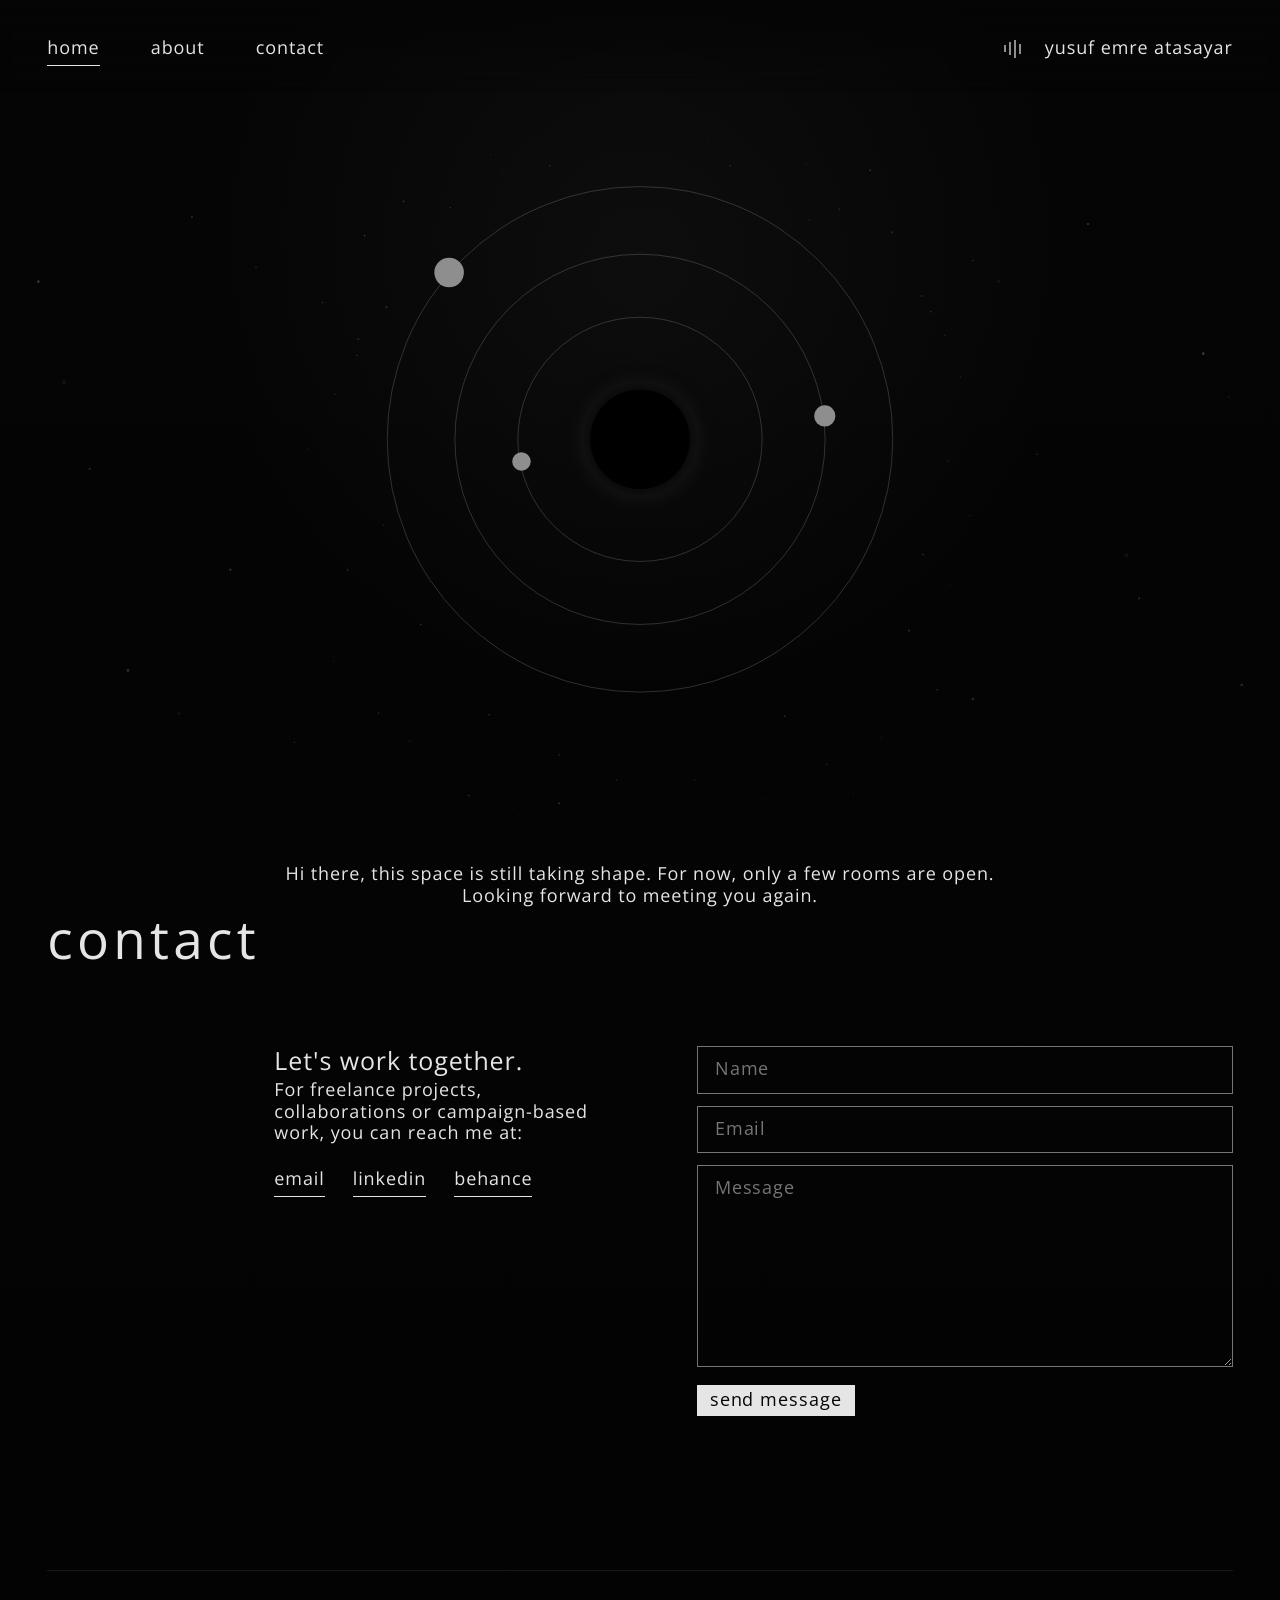
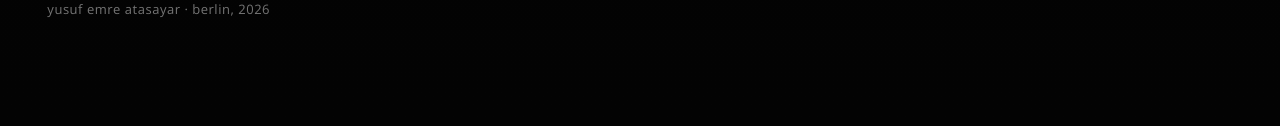
==== index.html @ 6b8090ed "Teaser: hide orbit connector lines (no labels to point to) Co-Authored-By: Claude Opus 4.8 <noreply@" ====
<!doctype html>
<html lang="en">
  <head>
    <meta charset="UTF-8" />
    <meta name="viewport" content="width=device-width, initial-scale=1.0" />
    <meta
      name="description"
      content="Yusuf Emre Atasayar is an art director, graphic designer and vibe coder working across visual systems, campaigns and self-initiated experiments."
    />
    <meta name="robots" content="noindex, follow" />
    <meta name="theme-color" content="#050505" />
    <title>yusuf emre atasayar</title>
    <link rel="canonical" href="https://yemreatasayar.com/" />
    <link rel="icon" type="image/svg+xml" href="assets/favicon.svg" />
    <link rel="manifest" href="site.webmanifest" />
    <meta property="og:type" content="website" />
    <meta property="og:site_name" content="Yusuf Emre Atasayar" />
    <meta property="og:title" content="Yusuf Emre Atasayar" />
    <meta
      property="og:description"
      content="Art director, graphic designer and vibe coder working across visual systems, campaigns and self-initiated experiments."
    />
    <meta property="og:url" content="https://yemreatasayar.com/" />
    <meta property="og:image" content="https://yemreatasayar.com/assets/og-image.jpg" />
    <meta property="og:image:width" content="1200" />
    <meta property="og:image:height" content="630" />
    <meta property="og:image:alt" content="Yusuf Emre Atasayar website preview" />
    <meta property="og:locale" content="en_US" />
    <meta name="twitter:card" content="summary_large_image" />
    <meta name="twitter:title" content="Yusuf Emre Atasayar" />
    <meta
      name="twitter:description"
      content="Art director, graphic designer and vibe coder working across visual systems, campaigns and self-initiated experiments."
    />
    <meta name="twitter:image" content="https://yemreatasayar.com/assets/og-image.jpg" />
    <script type="application/ld+json">
      {
        "@context": "https://schema.org",
        "@type": "Person",
        "name": "Yusuf Emre Atasayar",
        "url": "https://yemreatasayar.com/",
        "image": "https://yemreatasayar.com/assets/yemreatasayar.jpg",
        "description": "Art director, graphic designer and vibe coder working across visual systems, campaigns and self-initiated experiments.",
        "jobTitle": "Art Director and Designer",
        "knowsAbout": [
          "Art Direction",
          "Graphic Design",
          "Visual Systems",
          "Campaign Design",
          "Creative Automation",
          "AI-Assisted Development"
        ],
        "email": "mailto:y.emre.atasayar@hotmail.com",
        "sameAs": [
          "https://www.linkedin.com/in/yemreatasayar/",
          "https://www.behance.net/yemreatasayar"
        ]
      }
    </script>
    <script>
      window.YEA_ANALYTICS_CONFIG = {
        gtmId: "",
        gaMeasurementId: ""
      };
    </script>
    <link rel="preconnect" href="https://fonts.googleapis.com" />
    <link rel="preconnect" href="https://fonts.gstatic.com" crossorigin />
    <link
      href="https://fonts.googleapis.com/css2?family=Open+Sans:wght@300;400;500;600;700&display=swap"
      rel="stylesheet"
    />
    <link rel="stylesheet" href="styles.css?v=20260602-4" />
  </head>
  <body>
    <div class="site-shell">
      <header class="site-header" data-reveal>
        <nav class="nav-links" aria-label="Primary navigation">
          <a class="nav-link is-active" href="#home">home</a>
          <a class="nav-link" href="about.html">about</a>
          <a class="nav-link" href="#contact">contact</a>
        </nav>
        <div class="header-actions">
          <div class="sound-menu" data-sound-menu id="sound-menu" aria-hidden="true"><button type="button" class="sound-menu__item" data-sound-action="play">play</button><a class="sound-menu__item" data-sound-action="artist" href="https://on.soundcloud.com/m0kWBZrOJJZ861CCQp" target="_blank" rel="noopener noreferrer">artist</a><button type="button" class="sound-menu__item" data-sound-action="shuffle" aria-disabled="true">shuffle</button></div><button class="sound-toggle" type="button" data-sound-toggle aria-label="Toggle sound menu" aria-pressed="false" aria-expanded="false" aria-controls="sound-menu">
            <span class="sound-toggle__bar"></span>
            <span class="sound-toggle__bar"></span>
            <span class="sound-toggle__bar"></span>
            <span class="sound-toggle__bar"></span>
          </button>
          <span class="brand-link" aria-label="Yusuf Emre Atasayar">yusuf emre atasayar</span>
        </div>
      </header>

      <main id="home">
        <section class="hero-section" aria-labelledby="hero-title">
          <h1 id="hero-title" class="sr-only">Yusuf Emre Atasayar portfolio</h1>

          <div class="orbit-stage" data-orbit-system data-reveal>
            <img class="cosmic-bh-anim" src="assets/cosmic-bh.webp" alt="" aria-hidden="true" />
            <svg
              class="orbit-svg"
              viewBox="0 0 900 900"
              role="img"
              aria-label="Three portfolio areas moving around a central black hole."
            >
              <defs>
                <radialGradient id="blackHoleGlow" cx="50%" cy="50%" r="50%">
                  <stop offset="0%" stop-color="#050505" />
                  <stop offset="52%" stop-color="#050505" />
                  <stop offset="73%" stop-color="#101010" stop-opacity="0.95" />
                  <stop offset="100%" stop-color="#050505" stop-opacity="0" />
                </radialGradient>
                <radialGradient id="accretionHalo" cx="50%" cy="50%" r="50%">
                  <stop offset="0%" stop-color="rgba(255, 200, 110, 0)" />
                  <stop offset="20%" stop-color="rgba(255, 200, 110, 0)" />
                  <stop offset="42%" stop-color="rgba(255, 170, 80, 0.45)" />
                  <stop offset="72%" stop-color="rgba(255, 140, 60, 0.18)" />
                  <stop offset="100%" stop-color="rgba(255, 80, 30, 0)" />
                </radialGradient>
                <radialGradient id="accretionRing" cx="50%" cy="50%" r="50%">
                  <stop offset="0%" stop-color="rgba(255, 220, 150, 0)" />
                  <stop offset="28%" stop-color="rgba(255, 220, 150, 0)" />
                  <stop offset="48%" stop-color="rgba(255, 210, 130, 0.95)" />
                  <stop offset="68%" stop-color="rgba(255, 170, 80, 0.55)" />
                  <stop offset="100%" stop-color="rgba(255, 120, 40, 0)" />
                </radialGradient>
                <radialGradient id="accretionHot" cx="50%" cy="50%" r="50%">
                  <stop offset="0%" stop-color="rgba(255, 245, 215, 0)" />
                  <stop offset="22%" stop-color="rgba(255, 245, 215, 0)" />
                  <stop offset="42%" stop-color="rgba(255, 240, 200, 1)" />
                  <stop offset="65%" stop-color="rgba(255, 195, 110, 0.5)" />
                  <stop offset="100%" stop-color="rgba(255, 170, 80, 0)" />
                </radialGradient>
                <linearGradient id="accretionLens" x1="0%" y1="50%" x2="100%" y2="50%">
                  <stop offset="0%" stop-color="rgba(255, 200, 110, 0)" />
                  <stop offset="22%" stop-color="rgba(255, 200, 110, 0.55)" />
                  <stop offset="50%" stop-color="rgba(255, 240, 200, 0.95)" />
                  <stop offset="78%" stop-color="rgba(255, 200, 110, 0.55)" />
                  <stop offset="100%" stop-color="rgba(255, 200, 110, 0)" />
                </linearGradient>
                <radialGradient id="cosmicGlow" cx="50%" cy="50%" r="50%">
                  <stop offset="0%" stop-color="rgba(255, 220, 150, 0.95)" />
                  <stop offset="25%" stop-color="rgba(255, 180, 90, 0.65)" />
                  <stop offset="55%" stop-color="rgba(255, 140, 60, 0.32)" />
                  <stop offset="100%" stop-color="rgba(255, 90, 30, 0)" />
                </radialGradient>
                <linearGradient id="accretionLensTop" x1="0%" y1="50%" x2="100%" y2="50%">
                  <stop offset="0%" stop-color="rgba(255, 200, 110, 0)" />
                  <stop offset="18%" stop-color="rgba(255, 220, 140, 0.85)" />
                  <stop offset="50%" stop-color="rgba(255, 250, 220, 1)" />
                  <stop offset="82%" stop-color="rgba(255, 220, 140, 0.85)" />
                  <stop offset="100%" stop-color="rgba(255, 200, 110, 0)" />
                </linearGradient>
                <linearGradient id="accretionLensBottom" x1="0%" y1="50%" x2="100%" y2="50%">
                  <stop offset="0%" stop-color="rgba(255, 180, 90, 0)" />
                  <stop offset="35%" stop-color="rgba(255, 180, 90, 0.4)" />
                  <stop offset="50%" stop-color="rgba(255, 210, 140, 0.55)" />
                  <stop offset="65%" stop-color="rgba(255, 180, 90, 0.4)" />
                  <stop offset="100%" stop-color="rgba(255, 180, 90, 0)" />
                </linearGradient>
                <filter id="cosmicBloom" x="-25%" y="-25%" width="150%" height="150%">
                  <feGaussianBlur in="SourceGraphic" stdDeviation="3.5" result="blur" />
                  <feColorMatrix in="blur" type="matrix" values="1 0 0 0 0  0 1 0 0 0  0 0 1 0 0  0 0 0 1.5 0" result="bloom" />
                  <feMerge>
                    <feMergeNode in="bloom" />
                    <feMergeNode in="SourceGraphic" />
                  </feMerge>
                </filter>
                <!-- Recomputes alpha from RGB luminance so the WebP's solid
                     black background becomes fully transparent while the
                     bright accretion-disk glow stays opaque. Weights are
                     biased toward red/green since the disk is warm orange. -->
                <filter id="darkToAlpha" x="0%" y="0%" width="100%" height="100%">
                  <feColorMatrix type="matrix" values="1 0 0 0 0  0 1 0 0 0  0 0 1 0 0  1.1 0.9 0.4 0 0" />
                </filter>
              </defs>

              <g class="star-field" aria-hidden="true">
                <circle class="star star--dim" cx="96" cy="128" r="1.1" style="--delay: -1.2s; --duration: 5.6s" />
                <circle class="star star--dim" cx="168" cy="628" r="0.9" style="--delay: -3.4s; --duration: 6.8s" />
                <circle class="star star--dim" cx="206" cy="92" r="0.8" style="--delay: -0.7s; --duration: 7.2s" />
                <circle class="star star--dim" cx="256" cy="744" r="1" style="--delay: -4.1s; --duration: 6.1s" />
                <circle class="star star--dim" cx="334" cy="38" r="0.85" style="--delay: -2.8s; --duration: 7.6s" />
                <circle class="star star--dim" cx="566" cy="38" r="0.85" style="--delay: -5s; --duration: 7.1s" />
                <circle class="star star--dim" cx="636" cy="746" r="1" style="--delay: -1.7s; --duration: 6.5s" />
                <circle class="star star--dim" cx="706" cy="94" r="0.9" style="--delay: -3.9s; --duration: 7.4s" />
                <circle class="star star--dim" cx="796" cy="636" r="1.1" style="--delay: -2.1s; --duration: 6.9s" />
                <circle class="star star--dim" cx="824" cy="226" r="0.9" style="--delay: -4.8s; --duration: 7.8s" />
                <circle class="star star--dim" cx="58" cy="332" r="0.75" style="--delay: -5.6s; --duration: 6.3s" />
                <circle class="star star--dim" cx="846" cy="418" r="0.75" style="--delay: -0.3s; --duration: 7s" />
                <circle class="star star--dim" cx="420" cy="828" r="0.8" style="--delay: -6.2s; --duration: 7.7s" />
                <circle class="star star--dim" cx="520" cy="828" r="0.8" style="--delay: -2.5s; --duration: 6.7s" />
                <circle class="star star--dim star--mobile-hide" cx="120" cy="500" r="0.65" style="--delay: -1s; --duration: 6.4s" />
                <circle class="star star--dim star--mobile-hide" cx="154" cy="778" r="0.7" style="--delay: -4.9s; --duration: 7.2s" />
                <circle class="star star--dim star--mobile-hide" cx="286" cy="864" r="0.55" style="--delay: -2.2s; --duration: 6.6s" />
                <circle class="star star--dim star--mobile-hide" cx="406" cy="14" r="0.6" style="--delay: -3.6s; --duration: 7.9s" />
                <circle class="star star--dim star--mobile-hide" cx="494" cy="12" r="0.55" style="--delay: -5.3s; --duration: 6.9s" />
                <circle class="star star--dim star--mobile-hide" cx="690" cy="808" r="0.7" style="--delay: -0.8s; --duration: 7.4s" />
                <circle class="star star--dim star--mobile-hide" cx="760" cy="774" r="0.6" style="--delay: -6.1s; --duration: 6.8s" />
                <circle class="star star--dim star--mobile-hide" cx="862" cy="310" r="0.65" style="--delay: -2.9s; --duration: 7.6s" />
                <circle class="star star--dim" cx="42" cy="214" r="0.62" style="--delay: -2.4s; --duration: 6.7s" />
                <circle class="star star--dim" cx="74" cy="558" r="0.72" style="--delay: -5.8s; --duration: 7.5s" />
                <circle class="star star--dim" cx="114" cy="742" r="0.56" style="--delay: -3.1s; --duration: 6.9s" />
                <circle class="star star--dim" cx="146" cy="84" r="0.68" style="--delay: -0.9s; --duration: 7.8s" />
                <circle class="star star--dim" cx="274" cy="44" r="0.5" style="--delay: -4.4s; --duration: 6.4s" />
                <circle class="star star--dim" cx="346" cy="858" r="0.72" style="--delay: -1.6s; --duration: 7.3s" />
                <circle class="star star--dim" cx="608" cy="852" r="0.6" style="--delay: -6.4s; --duration: 7.1s" />
                <circle class="star star--dim" cx="664" cy="36" r="0.58" style="--delay: -3.7s; --duration: 6.6s" />
                <circle class="star star--dim" cx="746" cy="44" r="0.76" style="--delay: -5.1s; --duration: 7.9s" />
                <circle class="star star--dim" cx="814" cy="538" r="0.58" style="--delay: -2.7s; --duration: 6.8s" />
                <circle class="star star--dim" cx="874" cy="488" r="0.66" style="--delay: -4.7s; --duration: 7.2s" />
                <circle class="star star--dim" cx="878" cy="160" r="0.52" style="--delay: -1.3s; --duration: 6.5s" />
                <circle class="star star--dim star--mobile-hide" cx="24" cy="402" r="0.55" style="--delay: -4.2s; --duration: 7.4s" />
                <circle class="star star--dim star--mobile-hide" cx="56" cy="676" r="0.64" style="--delay: -0.6s; --duration: 6.6s" />
                <circle class="star star--dim star--mobile-hide" cx="202" cy="816" r="0.52" style="--delay: -5.5s; --duration: 7.7s" />
                <circle class="star star--dim star--mobile-hide" cx="258" cy="24" r="0.6" style="--delay: -2s; --duration: 6.3s" />
                <circle class="star star--dim star--mobile-hide" cx="366" cy="8" r="0.46" style="--delay: -6.9s; --duration: 8s" />
                <circle class="star star--dim star--mobile-hide" cx="538" cy="8" r="0.5" style="--delay: -3.3s; --duration: 6.7s" />
                <circle class="star star--dim star--mobile-hide" cx="642" cy="872" r="0.48" style="--delay: -5.9s; --duration: 7.6s" />
                <circle class="star star--dim star--mobile-hide" cx="724" cy="846" r="0.62" style="--delay: -1.9s; --duration: 7s" />
                <circle class="star star--dim star--mobile-hide" cx="850" cy="578" r="0.54" style="--delay: -4.6s; --duration: 6.9s" />
                <circle class="star star--dim star--mobile-hide" cx="886" cy="362" r="0.48" style="--delay: -2.6s; --duration: 7.5s" />
                <circle class="star star--bright" cx="86" cy="282" r="1.18" style="--delay: -7.1s; --duration: 8.9s" />
                <circle class="star star--bright" cx="668" cy="108" r="1.08" style="--delay: -4.3s; --duration: 9.2s" />
                <circle class="star star--bright star--mobile-hide" cx="346" cy="796" r="1.15" style="--delay: -2.9s; --duration: 8.5s" />
                <circle class="star star--bright star--mobile-hide" cx="842" cy="256" r="1.05" style="--delay: -6.2s; --duration: 9.6s" />
                <circle class="star star--bright" cx="42" cy="214" r="1.04" style="--delay: -0.4s; --duration: 9.1s" />
                <circle class="star star--bright" cx="146" cy="84" r="1.1" style="--delay: -5.7s; --duration: 8.6s" />
                <circle class="star star--bright" cx="346" cy="858" r="1.12" style="--delay: -3.8s; --duration: 9.4s" />
                <circle class="star star--bright" cx="746" cy="44" r="1.16" style="--delay: -1.5s; --duration: 8.8s" />
                <circle class="star star--bright star--mobile-hide" cx="74" cy="558" r="0.98" style="--delay: -6.6s; --duration: 9.8s" />
                <circle class="star star--bright star--mobile-hide" cx="114" cy="742" r="1.02" style="--delay: -2.4s; --duration: 8.4s" />
                <circle class="star star--bright star--mobile-hide" cx="814" cy="538" r="1" style="--delay: -4.9s; --duration: 9.3s" />
                <circle class="star star--bright star--mobile-hide" cx="878" cy="160" r="0.96" style="--delay: -7.4s; --duration: 8.7s" />
                <circle class="star star--bright" cx="124" cy="220" r="1.55" style="--delay: -1.8s; --duration: 8.2s" />
                <circle class="star star--bright" cx="230" cy="848" r="1.35" style="--delay: -5.4s; --duration: 9s" />
                <circle class="star star--bright" cx="774" cy="124" r="1.45" style="--delay: -3.2s; --duration: 8.7s" />
                <circle class="star star--bright star--mobile-hide" cx="832" cy="712" r="1.3" style="--delay: -6.8s; --duration: 9.4s" />
              </g>

              <g class="accretion-disk accretion-disk--back" filter="url(#cosmicBloom)" aria-hidden="true">
                <ellipse class="accretion-disk__halo" cx="450" cy="390" rx="340" ry="84" fill="url(#accretionHalo)" />
                <ellipse class="accretion-disk__ring" cx="450" cy="390" rx="235" ry="48" fill="url(#accretionRing)" />
                <path class="accretion-disk__lens accretion-disk__lens--bottom" d="M 300 388 A 150 90 0 0 1 600 388" fill="none" stroke="url(#accretionLensBottom)" stroke-width="9" stroke-linecap="round" />
                <ellipse class="accretion-disk__hot" cx="450" cy="390" rx="160" ry="26" fill="url(#accretionHot)" />
              </g>

              <g class="black-hole" data-black-hole-trigger role="button" tabindex="0" aria-label="Enter black hole transition">
                <circle class="black-hole__cosmic-glow" cx="450" cy="390" r="155" fill="url(#cosmicGlow)" />
                <circle class="black-hole__halo" cx="450" cy="390" r="102" fill="url(#blackHoleGlow)" />
                <circle class="black-hole__core" cx="450" cy="390" r="64" />
              </g>

              <g class="accretion-disk accretion-disk--front" filter="url(#cosmicBloom)" aria-hidden="true">
                <path class="accretion-disk__lens accretion-disk__lens--top" d="M 250 390 A 200 220 0 0 0 650 390" fill="none" stroke="url(#accretionLensTop)" stroke-width="34" stroke-linecap="round" />
                <circle class="accretion-disk__photon" cx="450" cy="390" r="72" fill="none" stroke="rgba(255, 245, 215, 0.95)" stroke-width="2.6" />
              </g>

              <g class="orbit-rings" aria-hidden="true">
                <circle data-orbit-ring="personal" cx="450" cy="390" r="325" />
                <circle data-orbit-ring="visual" cx="450" cy="390" r="238" />
                <circle data-orbit-ring="art" cx="450" cy="390" r="157" />
                <path data-orbit-ring-glow="personal" />
                <path data-orbit-ring-glow="visual" />
                <path data-orbit-ring-glow="art" />
              </g>

              <g class="orbit-item" data-orbit-item="personal">
                <path class="orbit-line" />
                <circle class="orbit-hit" r="34" />
                <circle class="orbit-body" r="19" />
                <text class="orbit-label"></text>
              </g>

              <g class="orbit-item" data-orbit-item="visual">
                <path class="orbit-line" />
                <circle class="orbit-hit" r="32" />
                <circle class="orbit-body" r="13.6" />
                <text class="orbit-label"></text>
              </g>

              <g class="orbit-item" data-orbit-item="art">
                <path class="orbit-line" />
                <circle class="orbit-hit" r="33" />
                <circle class="orbit-body" r="11.9" />
                <text class="orbit-label"></text>
              </g>
            </svg>
          </div>

          <p class="hero-copy">
            Hi there, this space is still taking shape. For now, only a few rooms are open.
            Looking forward to meeting you again.
          </p>
        </section>

        <section class="contact-section" id="contact" aria-labelledby="contact-title">
          <h2 id="contact-title" class="section-title" data-reveal>contact</h2>
          <div class="contact-grid">
            <div class="contact-copy" data-reveal>
              <p class="contact-lede">Let's work together.</p>
              <p>For freelance projects, collaborations or campaign-based work, you can reach me at:</p>
              <div class="social-links" aria-label="Social links">
                <a class="text-link" href="mailto:y.emre.atasayar@hotmail.com" data-track="contact_link_click" data-track-label="email">email</a>
                <a class="text-link" href="https://www.linkedin.com/in/yemreatasayar/" data-track="contact_link_click" data-track-label="linkedin" target="_blank" rel="noopener noreferrer">linkedin</a>
                <a class="text-link" href="https://www.behance.net/yemreatasayar" data-track="contact_link_click" data-track-label="behance" target="_blank" rel="noopener noreferrer">behance</a>
              </div>
            </div>

            <form class="contact-form" data-reveal>
              <input class="contact-form__botcheck" type="checkbox" name="botcheck" tabindex="-1" autocomplete="off" />
              <label>
                <span class="sr-only">Name</span>
                <input type="text" name="name" placeholder="Name" autocomplete="name" required />
              </label>
              <label>
                <span class="sr-only">Email</span>
                <input type="email" name="email" placeholder="Email" autocomplete="email" required />
              </label>
              <label>
                <span class="sr-only">Message</span>
                <textarea name="message" placeholder="Message" rows="6" required></textarea>
              </label>
              <button type="submit">send message</button>
            </form>
          </div>
        </section>
      </main>

      <footer class="site-footer site-footer--minimal">
        <div class="site-footer-inner">
          <span class="site-footer-id">yusuf emre atasayar  ·  berlin, 2026</span>
        </div>
      </footer>
    </div>

    <script src="analytics.js"></script>
    <script src="https://w.soundcloud.com/player/api.js"></script>
    <script src="script.js?v=20260601-1"></script>
  </body>
</html>
---- styles.css ----
:root {
  --bg: #050505;
  --fg: #e5e5e5;
  --muted: #8e8e8e;
  --line: #757575;
  --panel: #b2b2b2;
  --accent: #c8ff5a;
  --accent-soft: rgba(200, 255, 90, 0.2);
  --max-width: 1334px;
  --side-pad: clamp(24px, 3.7vw, 53px);
  --ease-out: cubic-bezier(0.16, 1, 0.3, 1);
  --font-main: "Open Sans", "Aptos", sans-serif;
  --type-caption: 15px;
  --type-small: 16px;
  --type-body: 18px;
  --type-subhead: 25px;
  --type-page-title: 40px;
  --type-section-title: clamp(36px, 4.15vw, 56px);
}

* {
  box-sizing: border-box;
}

html {
  scroll-behavior: smooth;
  background: var(--bg);
}

body {
  margin: 0;
  min-width: 320px;
  color: var(--fg);
  background:
    radial-gradient(circle at 50% 15%, rgba(255, 255, 255, 0.035), transparent 28rem),
    linear-gradient(180deg, #050505 0%, #030303 100%);
  font-family: var(--font-main);
  font-size: var(--type-body);
  line-height: 1.2;
  letter-spacing: 0.05em;
  text-rendering: geometricPrecision;
}

.entry-page {
  overflow-x: hidden;
}

body.is-video-open,
body.is-black-hole-open {
  overflow: hidden;
}

body::selection {
  color: var(--bg);
  background: var(--accent);
}

a {
  color: inherit;
  text-decoration: none;
}

button,
input,
textarea {
  font: inherit;
  letter-spacing: inherit;
}

.site-shell {
  width: 100%;
  max-width: none;
  padding: 0 var(--side-pad) 78px;
  transition: opacity 420ms ease, transform 720ms var(--ease-out);
}

.is-black-hole-entry .site-shell {
  opacity: 0;
  transform: translateY(46px);
}

.is-black-hole-entry.is-black-hole-entry-ready .site-shell {
  opacity: 1;
  transform: translateY(0);
}

.site-header {
  position: sticky;
  top: 0;
  z-index: 20;
  display: flex;
  align-items: center;
  justify-content: space-between;
  width: 100vw;
  min-height: 92px;
  margin-right: calc(50% - 50vw);
  margin-left: calc(50% - 50vw);
  padding: 25px var(--side-pad) 20px;
  background: linear-gradient(180deg, rgba(5, 5, 5, 0.96), rgba(5, 5, 5, 0));
  backdrop-filter: blur(10px);
  transform-origin: 50% 320px;
}

.nav-links {
  display: flex;
  align-items: center;
  gap: clamp(28px, 4vw, 54px);
}

.header-actions {
  display: flex;
  align-items: center;
  gap: 18px;
}

/* Inline menu that slides out to the left of the sound-toggle icon when the
   icon is clicked. Header is right-anchored via space-between on .site-header,
   so growing the menu width pushes the whole header-actions cluster leftward
   without touching the existing flex layout. */
.sound-menu {
  display: flex;
  gap: 16px;
  align-items: center;
  max-width: 0;
  overflow: hidden;
  opacity: 0;
  pointer-events: none;
  font-size: 13px;
  letter-spacing: 0.04em;
  white-space: nowrap;
  transition: max-width 280ms cubic-bezier(0.4, 0, 0.2, 1), opacity 180ms ease;
}

.sound-menu.is-open {
  max-width: 260px;
  opacity: 1;
  pointer-events: auto;
}

.sound-menu__item {
  padding: 4px 2px;
  font: inherit;
  color: inherit;
  text-decoration: none;
  cursor: pointer;
  background: none;
  border: 0;
  opacity: 0.55;
  transition: opacity 180ms ease;
}

.sound-menu__item:hover,
.sound-menu__item:focus-visible {
  opacity: 1;
  outline: none;
}

.sound-menu__item[aria-disabled="true"] {
  cursor: default;
  opacity: 0.25;
}

.sound-menu__item[aria-disabled="true"]:hover {
  opacity: 0.25;
}

.sound-toggle {
  position: relative;
  display: inline-flex;
  gap: 3px;
  align-items: center;
  justify-content: center;
  width: 28px;
  height: 28px;
  padding: 0;
  color: var(--muted);
  cursor: pointer;
  background: transparent;
  border: 0;
  transition: color 180ms ease, opacity 180ms ease;
}

.sound-toggle:hover,
.sound-toggle:focus-visible,
.sound-toggle.is-active {
  color: var(--fg);
}

.sound-toggle__bar {
  display: block;
  width: 2px;
  height: 7px;
  background: currentColor;
  transform-origin: 50% 100%;
  transition: height 180ms ease, opacity 180ms ease;
}

.sound-toggle__bar:nth-child(2) {
  height: 13px;
}

.sound-toggle__bar:nth-child(3) {
  height: 18px;
}

.sound-toggle__bar:nth-child(4) {
  height: 10px;
}

.sound-toggle.is-active .sound-toggle__bar {
  animation: sound-bars 820ms ease-in-out infinite;
}

.sound-toggle.is-active .sound-toggle__bar:nth-child(2) {
  animation-delay: -180ms;
}

.sound-toggle.is-active .sound-toggle__bar:nth-child(3) {
  animation-delay: -360ms;
}

.sound-toggle.is-active .sound-toggle__bar:nth-child(4) {
  animation-delay: -90ms;
}

.soundcloud-player {
  position: fixed;
  right: 0;
  bottom: 0;
  width: 1px;
  height: 1px;
  overflow: hidden;
  pointer-events: none;
  opacity: 0;
}

@keyframes sound-bars {
  0%,
  100% {
    transform: scaleY(0.55);
  }

  50% {
    transform: scaleY(1.2);
  }
}

.nav-link,
.brand-link,
.text-link {
  position: relative;
  display: inline-block;
  transition: color 180ms ease, opacity 180ms ease;
}

.brand-link {
  cursor: default;
}

.nav-link::after,
.text-link::after {
  position: absolute;
  right: 0;
  bottom: -7px;
  left: 0;
  height: 1px;
  content: "";
  background: currentColor;
  transform: scaleX(1);
  transform-origin: left;
  transition: transform 260ms var(--ease-out), background-color 180ms ease;
}

.nav-link:not(.is-active)::after {
  transform: scaleX(0);
}

.nav-link:hover,
.nav-link:focus-visible,
.text-link:hover,
.text-link:focus-visible {
  color: var(--accent);
}

.nav-link:hover::after,
.nav-link:focus-visible::after,
.text-link:hover::after,
.text-link:focus-visible::after {
  transform: scaleX(1);
  transform-origin: left;
}

.hero-section {
  position: relative;
  isolation: isolate;
  padding-top: 0;
}

.hero-section::before {
  position: absolute;
  top: 16px;
  right: calc(var(--side-pad) * -1);
  left: calc(var(--side-pad) * -1);
  z-index: -1;
  height: min(720px, 62vw);
  min-height: 430px;
  content: "";
  pointer-events: none;
  background:
    radial-gradient(circle at 3% 18%, rgba(229, 229, 229, 0.26) 0 1px, transparent 1.6px),
    radial-gradient(circle at 7% 44%, rgba(229, 229, 229, 0.18) 0 0.8px, transparent 1.4px),
    radial-gradient(circle at 10% 72%, rgba(229, 229, 229, 0.22) 0 1.1px, transparent 1.7px),
    radial-gradient(circle at 15% 9%, rgba(229, 229, 229, 0.16) 0 0.7px, transparent 1.3px),
    radial-gradient(circle at 18% 58%, rgba(229, 229, 229, 0.2) 0 0.9px, transparent 1.5px),
    radial-gradient(circle at 23% 82%, rgba(229, 229, 229, 0.14) 0 0.65px, transparent 1.2px),
    radial-gradient(circle at 28% 26%, rgba(229, 229, 229, 0.18) 0 0.75px, transparent 1.3px),
    radial-gradient(circle at 72% 20%, rgba(229, 229, 229, 0.16) 0 0.7px, transparent 1.3px),
    radial-gradient(circle at 76% 76%, rgba(229, 229, 229, 0.2) 0 0.9px, transparent 1.5px),
    radial-gradient(circle at 81% 42%, rgba(229, 229, 229, 0.14) 0 0.65px, transparent 1.2px),
    radial-gradient(circle at 85% 10%, rgba(229, 229, 229, 0.22) 0 1px, transparent 1.6px),
    radial-gradient(circle at 89% 62%, rgba(229, 229, 229, 0.18) 0 0.8px, transparent 1.4px),
    radial-gradient(circle at 94% 28%, rgba(229, 229, 229, 0.26) 0 1.1px, transparent 1.7px),
    radial-gradient(circle at 97% 74%, rgba(229, 229, 229, 0.2) 0 0.9px, transparent 1.5px);
  opacity: 0.8;
  animation: side-stars-breathe 8s ease-in-out infinite;
}

.hero-section::after {
  position: absolute;
  top: 16px;
  right: calc(var(--side-pad) * -1);
  left: calc(var(--side-pad) * -1);
  z-index: -1;
  height: min(720px, 62vw);
  min-height: 430px;
  content: "";
  pointer-events: none;
  background:
    radial-gradient(circle at 5% 32%, rgba(229, 229, 229, 0.72) 0 1.25px, transparent 2.4px),
    radial-gradient(circle at 14% 78%, rgba(229, 229, 229, 0.58) 0 1px, transparent 2px),
    radial-gradient(circle at 20% 16%, rgba(229, 229, 229, 0.62) 0 1.1px, transparent 2.1px),
    radial-gradient(circle at 78% 18%, rgba(229, 229, 229, 0.6) 0 1.05px, transparent 2px),
    radial-gradient(circle at 88% 56%, rgba(229, 229, 229, 0.68) 0 1.2px, transparent 2.3px),
    radial-gradient(circle at 96% 34%, rgba(229, 229, 229, 0.54) 0 0.95px, transparent 1.9px);
  opacity: 0.08;
  animation: side-stars-spark 9.6s ease-in-out infinite;
}

@keyframes side-stars-breathe {
  0%,
  100% {
    opacity: 0.55;
  }

  45% {
    opacity: 0.88;
  }
}

@keyframes side-stars-spark {
  0%,
  58%,
  100% {
    opacity: 0.08;
  }

  66% {
    opacity: 0.78;
  }

  74% {
    opacity: 0.14;
  }
}

.orbit-stage {
  position: relative;
  z-index: 1;
  width: min(700px, 70vw);
  margin: 44px auto 0;
  aspect-ratio: 900 / 900;
  transition: transform 1.3s cubic-bezier(0.45, 0, 0.25, 1);
}

.accretion-disk,
.black-hole__cosmic-glow {
  opacity: 0;
  pointer-events: none;
  transition: opacity 1.4s ease 0.3s;
}

/* Animated WebP black-hole loop used as the cosmic-mode centerpiece. The
   image is positioned absolutely inside .orbit-stage so the orbit-svg (and
   its orbiting stars) renders on top of it naturally via DOM order.
   filter: url(#darkToAlpha) recomputes alpha from RGB luminance so the
   WebP's solid black background becomes transparent. We use the SVG-filter
   approach instead of mix-blend-mode because the orbit-stage's transform
   creates a stacking context that breaks blend-mode backdrop access. */
.cosmic-bh-anim {
  position: absolute;
  z-index: 0;
  top: 43.3%;
  left: 50%;
  width: 68%;
  height: auto;
  transform: translate(-50%, -50%);
  opacity: 0;
  pointer-events: none;
  filter: url(#darkToAlpha);
  transition: opacity 1.4s ease 0.3s;
}

.orbit-svg {
  position: relative;
  z-index: 1;
  display: block;
  width: 100%;
  height: 100%;
  overflow: visible;
}

.black-hole {
  cursor: pointer;
  outline: none;
  transform-origin: 450px 390px;
  transition: transform 320ms var(--ease-out);
}

.black-hole__halo {
  transition: opacity 320ms ease, transform 320ms var(--ease-out);
  transform-origin: 450px 390px;
}

.black-hole__core {
  fill: #000;
  transform-origin: 450px 390px;
  transition: transform 320ms var(--ease-out);
}

.black-hole:hover,
.black-hole:focus-visible {
  transform: scale(1.08);
}

.black-hole:hover .black-hole__halo,
.black-hole:focus-visible .black-hole__halo {
  opacity: 1.65;
  transform: scale(1.2);
}

.not-found-page {
  min-height: 100svh;
  background: var(--bg);
}

.not-found-shell {
  display: grid;
  min-height: calc(100svh - 144px);
  place-items: center;
  padding: 76px var(--page-pad) 56px;
}

.not-found-composition {
  width: min(1120px, 92vw);
  margin-inline: auto;
  text-align: center;
}

.not-found-visual {
  display: grid;
  grid-template-columns: minmax(0, 1fr) auto minmax(0, 1fr);
  align-items: center;
  justify-content: center;
  gap: clamp(0px, 0.75vw, 12px);
  min-height: clamp(320px, 58vh, 560px);
}

.not-found-number {
  color: var(--fg);
  font-size: clamp(180px, 31vw, 508px);
  font-weight: 300;
  line-height: 0.8;
  letter-spacing: 0.05em;
  transform: translateY(0.02em);
  transition: opacity 240ms ease, transform 820ms cubic-bezier(0.64, 0, 0.24, 1);
}

.not-found-number:first-child {
  text-align: right;
  margin-right: clamp(-54px, -3.8vw, -24px);
}

.not-found-number:last-child {
  text-align: left;
  margin-left: clamp(-54px, -3.8vw, -24px);
}

.not-found-hole-link {
  display: block;
  width: min(33vw, 390px);
  min-width: 226px;
  aspect-ratio: 1;
  padding: 0;
  border: 0;
  color: var(--fg);
  background: transparent;
  cursor: pointer;
  outline: none;
}

.not-found-hole-link:focus-visible {
  outline: 1px solid rgba(229, 229, 229, 0.72);
  outline-offset: 12px;
}

.not-found-hole-svg {
  display: block;
  width: 100%;
  height: 100%;
  overflow: visible;
}

.not-found-hole-svg .black-hole {
  transform-origin: 180px 180px;
}

.not-found-hole-svg .black-hole__halo,
.not-found-hole-svg .black-hole__core {
  transform-origin: 180px 180px;
}

.not-found-message {
  max-width: 520px;
  margin: clamp(18px, 2.4vw, 34px) auto 0;
  color: var(--fg);
  font-size: clamp(0.9rem, 1.25vw, 1.125rem);
  font-weight: 400;
  letter-spacing: 0.05em;
  line-height: 1.45;
  transition: opacity 240ms ease;
}

body.is-black-hole-open .not-found-number {
  opacity: 0;
}

body.is-black-hole-open .not-found-number:first-child {
  transform: translateX(36%) scale(0.18);
}

body.is-black-hole-open .not-found-number:last-child {
  transform: translateX(-36%) scale(0.18);
}

body.is-black-hole-open .not-found-message {
  opacity: 0;
}

@media (max-width: 760px) {
  .not-found-shell {
    min-height: calc(100svh - 116px);
    padding-top: 64px;
  }

  .not-found-composition {
    transform: translateY(clamp(-64px, -7svh, -42px));
  }

  .not-found-visual {
    grid-template-columns: minmax(0, 1fr) auto minmax(0, 1fr);
    gap: 0;
    min-height: clamp(260px, 52vh, 420px);
  }

  .not-found-number {
    font-size: clamp(132px, 41vw, 250px);
  }

  .not-found-number:first-child {
    margin-right: clamp(-24px, -5vw, -12px);
  }

  .not-found-number:last-child {
    margin-left: clamp(-24px, -5vw, -12px);
  }

  .not-found-hole-link {
    min-width: 132px;
    width: min(34vw, 190px);
  }

  .not-found-message {
    max-width: 310px;
    font-size: 0.82rem;
  }
}

.star-field {
  color: var(--fg);
  pointer-events: none;
}

.star {
  opacity: 0.22;
  animation: star-twinkle var(--duration, 7s) ease-in-out infinite;
  animation-delay: var(--delay, 0s);
  transform-box: fill-box;
  transform-origin: center;
}

.star--dim {
  fill: currentColor;
  filter: drop-shadow(0 0 2px rgba(229, 229, 229, 0.18));
}

.star--bright {
  fill: currentColor;
  opacity: 0.12;
  animation-name: star-spark;
  filter: drop-shadow(0 0 6px rgba(229, 229, 229, 0.62));
}

@keyframes star-twinkle {
  0%,
  100% {
    opacity: 0.14;
    transform: scale(0.88);
  }

  42% {
    opacity: 0.28;
    transform: scale(1);
  }

  58% {
    opacity: 0.2;
    transform: scale(0.94);
  }
}

@keyframes star-spark {
  0%,
  64%,
  100% {
    opacity: 0.08;
    transform: scale(0.72);
  }

  72% {
    opacity: 0.86;
    transform: scale(1.18);
  }

  80% {
    opacity: 0.16;
    transform: scale(0.82);
  }
}

.orbit-rings [data-orbit-ring] {
  fill: none;
  stroke: var(--muted);
  stroke-width: 0.65;
  opacity: 0.48;
  vector-effect: non-scaling-stroke;
}

.orbit-rings path[data-orbit-ring-glow] {
  display: none;
}

.orbit-item {
  color: var(--fg);
  cursor: pointer;
  outline: none;
}

.orbit-line {
  /* Teaser: orbit dots are decorative, no labels to connect to. */
  display: none;
  fill: none;
  stroke: currentColor;
  stroke-width: 0.7;
  opacity: 0.8;
  pointer-events: none;
  vector-effect: non-scaling-stroke;
}

.orbit-hit {
  fill: transparent;
}

.orbit-body {
  fill: var(--muted);
  transform-origin: center;
}

.orbit-label {
  fill: currentColor;
  font-size: 18px;
  font-weight: 300;
  letter-spacing: 0.05em;
  pointer-events: none;
  user-select: none;
}

.site-shell::after {
  position: fixed;
  top: var(--bh-top, 50%);
  left: var(--bh-left, 50%);
  z-index: 90;
  width: 12vmax;
  height: 12vmax;
  content: "";
  pointer-events: none;
  background: #000;
  border-radius: 50%;
  opacity: 0;
  transform: translate(-50%, -50%) scale(0.01);
  transition: opacity 180ms ease, transform 900ms cubic-bezier(0.74, 0, 0.14, 1);
}

body.is-black-hole-open .site-shell::after {
  opacity: 1;
  transform: translate(-50%, -50%) scale(18);
  transition: opacity 180ms ease, transform 1100ms cubic-bezier(0.74, 0, 0.14, 1);
}

body.is-black-hole-open .orbit-item {
  animation: black-hole-pull 820ms cubic-bezier(0.64, 0, 0.24, 1) forwards;
}

body.is-black-hole-open .orbit-rings,
body.is-black-hole-open .hero-copy {
  opacity: 0;
  transition: opacity 260ms ease;
}

body.is-black-hole-open .black-hole {
  animation: black-hole-expand 1100ms cubic-bezier(0.74, 0, 0.14, 1) forwards;
}

body.is-black-hole-open .works-section,
body.is-black-hole-open .contact-section {
  opacity: 0;
  transition: opacity 240ms ease;
}

@keyframes black-hole-pull {
  0% {
    opacity: 1;
    transform: translate(var(--orbit-x, 0px), var(--orbit-y, 0px)) scale(1);
  }

  100% {
    opacity: 0;
    transform: translate(450px, 390px) scale(0.08);
  }
}

@keyframes black-hole-expand {
  0% {
    transform: scale(1);
  }

  100% {
    transform: scale(14);
  }
}

@keyframes menu-fall {
  0% {
    opacity: 1;
    transform: translateY(0) scale(1);
  }

  100% {
    opacity: 0;
    transform: translateY(260px) scale(0.12);
  }
}

/* Cosmic idle mode. After 2 minutes of no user input on the home page we
   fade the entire UI, push the camera ~40% closer to the orbit system,
   light up the animated black-hole image, and let the three orbit bodies
   float on a tuned 3-body simulation (handled in script.js). Desktop only.
   The exit is two-phase via `is-cosmic-exiting`: orbit-stage zooms back to
   rest size while the UI stays hidden, then the UI is restored to default. */
body.is-cosmic-idle {
  cursor: none;
}

/* Lock page scroll for the entire cosmic cycle (idle + exit transition) so a
   trackpad scroll or arrow-key drift cannot reveal the dark area below the
   viewport while the UI is hidden. */
body.is-cosmic-idle,
body.is-cosmic-exiting {
  overflow: hidden;
}

body.is-cosmic-idle .site-header,
body.is-cosmic-idle .hero-copy,
body.is-cosmic-idle .works-section,
body.is-cosmic-idle .contact-section,
body.is-cosmic-idle .site-footer,
body.is-cosmic-exiting .site-header,
body.is-cosmic-exiting .hero-copy,
body.is-cosmic-exiting .works-section,
body.is-cosmic-exiting .contact-section,
body.is-cosmic-exiting .site-footer {
  opacity: 0;
  transition: opacity 1.1s ease;
  pointer-events: none;
}

body.is-cosmic-idle .orbit-stage {
  z-index: 60;
  transform: translate(var(--cosmic-offset-x, 0px), var(--cosmic-offset-y, 0px)) scale(var(--cosmic-scale, 1.4));
}

body.is-cosmic-exiting .orbit-stage {
  z-index: 60;
}

body.is-cosmic-idle .orbit-rings,
body.is-cosmic-idle .orbit-line,
body.is-cosmic-idle .orbit-label,
body.is-cosmic-idle .orbit-hit,
body.is-cosmic-exiting .orbit-rings,
body.is-cosmic-exiting .orbit-line,
body.is-cosmic-exiting .orbit-label,
body.is-cosmic-exiting .orbit-hit {
  opacity: 0;
  transition: opacity 0.85s ease;
}

body.is-cosmic-idle .cosmic-bh-anim {
  opacity: 1;
}

body.is-cosmic-exiting .cosmic-bh-anim {
  opacity: 0;
  transition: opacity 1.0s ease;
}

/* The animated WebP carries the BH visual on its own. Hide the entire
   hand-built BH group plus the disk gradients so nothing competes with it.
   Only the orbiting stars (orbit-items) remain visible in front. */
body.is-cosmic-idle .black-hole,
body.is-cosmic-exiting .black-hole {
  opacity: 0;
  transition: opacity 1.1s ease;
}

body.is-cosmic-idle .orbit-body {
  fill: #fff4d6;
  filter: drop-shadow(0 0 10px rgba(255, 220, 150, 0.85))
          drop-shadow(0 0 22px rgba(255, 160, 80, 0.5));
  transition: fill 1.1s ease, filter 1.1s ease;
  animation: cosmic-star-twinkle 4.2s ease-in-out infinite;
}

body.is-cosmic-idle .orbit-item:nth-child(2) .orbit-body {
  animation-delay: -1.4s;
}

body.is-cosmic-idle .orbit-item:nth-child(3) .orbit-body {
  animation-delay: -2.8s;
}

/* Hide the dark normal-mode halo so it does not fight the cosmic warm glow. */
body.is-cosmic-idle .black-hole__halo {
  opacity: 0;
  transition: opacity 1.1s ease;
}

body.is-cosmic-idle .star {
  opacity: 0.45;
  transition: opacity 1.4s ease;
}

@keyframes cosmic-star-twinkle {
  0%, 100% {
    filter: drop-shadow(0 0 10px rgba(255, 220, 150, 0.85))
            drop-shadow(0 0 22px rgba(255, 160, 80, 0.5));
  }
  50% {
    filter: drop-shadow(0 0 14px rgba(255, 240, 200, 1))
            drop-shadow(0 0 30px rgba(255, 180, 90, 0.7));
  }
}

@keyframes cosmic-photon-pulse {
  0%, 100% { opacity: 0.85; }
  50% { opacity: 1; }
}

.hero-copy {
  position: relative;
  z-index: 1;
  width: min(730px, 100%);
  margin: 28px auto 0;
  text-align: center;
}

.section-title {
  margin: 0 0 79px;
  font-size: var(--type-section-title);
  font-weight: 400;
  line-height: 1.05;
  letter-spacing: 0.08em;
}

.works-section {
  padding-top: 110px;
}

.project-card {
  display: grid;
  grid-template-columns: 170px minmax(320px, 1fr) minmax(360px, 566px);
  gap: clamp(40px, 4vw, 57px);
  align-items: start;
  margin-bottom: 156px;
}

.project-index span {
  display: block;
  margin-bottom: 20px;
}

.project-index h3 {
  margin: 0;
  font-size: var(--type-subhead);
  font-weight: 400;
  line-height: 1.2;
}

.project-content {
  max-width: 490px;
  min-height: 318px;
  display: flex;
  flex-direction: column;
  justify-content: space-between;
}

.project-summary {
  margin: 0;
}

.project-meta {
  margin: 0;
  font-size: var(--type-small);
  line-height: 1.2;
}

.project-actions,
.social-links {
  display: flex;
  flex-wrap: wrap;
  gap: 28px;
}

.action-link {
  font-size: var(--type-small);
}

.project-media {
  position: relative;
  display: grid;
  min-height: 0;
  aspect-ratio: 565.91 / 318.32;
  overflow: hidden;
  place-items: center;
  color: rgba(5, 5, 5, 0.42);
  background: var(--panel);
  isolation: isolate;
  transition: transform 420ms var(--ease-out), background-color 260ms ease;
}

.project-media img,
.project-media video {
  position: absolute;
  inset: 0;
  width: 100%;
  height: 100%;
  object-fit: cover;
}

.preview-video {
  background: #050505;
}

.project-media::before {
  position: absolute;
  inset: 0;
  z-index: 1;
  content: "";
  background:
    linear-gradient(90deg, rgba(5, 5, 5, 0.08) 1px, transparent 1px),
    linear-gradient(0deg, rgba(5, 5, 5, 0.08) 1px, transparent 1px);
  background-size: 36px 36px;
  opacity: 0;
  transition: opacity 260ms ease;
}

.media-sheen {
  position: absolute;
  inset: 0;
  z-index: 2;
  background: linear-gradient(110deg, transparent 0%, rgba(255, 255, 255, 0.28) 42%, transparent 64%);
  transform: translateX(-120%);
  transition: transform 820ms var(--ease-out);
}

.project-media:hover,
.project-media:focus-visible {
  transform: translateY(-8px);
  background-color: #c1c1c1;
}

.project-media:hover::before,
.project-media:focus-visible::before {
  opacity: 0.16;
}

.project-media:hover .media-sheen,
.project-media:focus-visible .media-sheen {
  transform: translateX(120%);
}

.contact-section {
  padding-top: 4px;
}

.contact-grid {
  display: grid;
  grid-template-columns: minmax(320px, 1fr) minmax(360px, 566px);
  gap: clamp(56px, 8vw, 140px);
  align-items: start;
  padding-left: 227px;
}

.contact-copy {
  max-width: 440px;
  display: flex;
  flex-direction: column;
}

.contact-copy p {
  margin: 0;
}

.contact-lede {
  margin-bottom: 4px !important;
  font-size: var(--type-subhead);
}

.social-links {
  margin-top: 24px;
}

.contact-form {
  display: grid;
  gap: 12px;
}

.contact-form__botcheck {
  position: absolute;
  left: -9999px;
  width: 1px !important;
  height: 1px;
  opacity: 0;
  pointer-events: none;
}

.contact-form input,
.contact-form textarea {
  width: 100%;
  color: var(--fg);
  background: transparent;
  border: 0.5px solid var(--line);
  border-radius: 0;
  outline: none;
  padding: 11px 17px 13px;
  transition: border-color 180ms ease, box-shadow 180ms ease;
}

.contact-form textarea {
  min-height: 202px;
  resize: vertical;
}

.contact-form input::placeholder,
.contact-form textarea::placeholder {
  color: var(--line);
  opacity: 1;
}

.contact-form input:focus,
.contact-form textarea:focus {
  border-color: var(--accent);
  box-shadow: 0 0 0 1px var(--accent-soft);
}

.contact-form button {
  justify-self: start;
  margin-top: 0;
  padding: 4px 13px 6px;
  color: var(--bg);
  cursor: pointer;
  background: var(--fg);
  border: 0;
  transition: background-color 180ms ease, transform 180ms var(--ease-out);
}

.contact-form button:hover,
.contact-form button:focus-visible {
  background: var(--accent);
  transform: translateY(-2px);
}

.contact-form button:disabled {
  cursor: wait;
  opacity: 0.66;
  transform: none;
}

.about-main {
  padding-top: 72px;
}

.about-title {
  margin: 0 0 76px;
  font-size: var(--type-page-title);
  font-weight: 400;
  line-height: 1.08;
  letter-spacing: 0.05em;
}

.about-section {
  margin-top: 164px;
}

.about-section--toolbox {
  margin-top: 168px;
}

.about-section--education {
  margin-top: 164px;
}

.about-section--experience {
  margin-top: 176px;
}

.about-grid {
  display: grid;
  grid-template-columns: 170px minmax(300px, 345px) minmax(300px, 345px) minmax(240px, 1fr);
  gap: clamp(40px, 4vw, 57px);
  align-items: start;
}

.about-grid--intro {
  grid-template-columns: 170px minmax(360px, 490px) minmax(360px, 566px);
}

.about-grid--intro .about-portrait {
  grid-column: 3;
}

.about-grid--two-col > :last-child {
  grid-column: 3;
}

.about-section-label span {
  display: block;
  margin-bottom: 20px;
}

.about-section-label h2 {
  margin: 0;
  font-size: var(--type-subhead);
  font-weight: 400;
  line-height: 1.4;
  letter-spacing: 0.05em;
}

.about-copy {
  max-width: 490px;
}

.about-copy p,
.about-stack p,
.toolbox-item p {
  margin: 0;
}

.about-copy p + p {
  margin-top: 28px;
}

.about-copy strong {
  font-weight: 700;
}

.about-resume-link {
  margin-top: 34px;
  font-size: var(--type-body);
}

.about-portrait {
  position: relative;
  display: block;
  width: 100%;
  margin: 0;
  aspect-ratio: 565.91 / 318.32;
  overflow: hidden;
  background: #111;
}

.about-portrait img,
.about-portrait video {
  width: 100%;
  height: 100%;
  object-fit: cover;
  object-position: 50% 0;
  filter: saturate(0.82) contrast(1.04) brightness(0.9);
}

.about-portrait video {
  display: block;
  background: #050505;
}

.skills-list {
  display: grid;
  gap: 19px;
  padding: 0;
  margin: 0;
  list-style: none;
}

.skills-list li {
  display: grid;
  justify-items: start;
}

.skill-trigger {
  display: inline-block;
  padding-bottom: 5px;
  color: var(--fg);
  cursor: pointer;
  background: transparent;
  border: 0;
  border-bottom: 0.5px solid currentColor;
  transition: color 180ms ease;
}

.skill-trigger:hover,
.skill-trigger:focus-visible,
.skills-list li.is-open .skill-trigger {
  color: var(--accent);
}

.skill-description {
  max-width: 360px;
  max-height: 0;
  margin: 0;
  overflow: hidden;
  color: var(--muted);
  font-size: var(--type-caption);
  line-height: 1.35;
  letter-spacing: 0.04em;
  opacity: 0;
  transform: translateY(-4px);
  transition:
    max-height 360ms var(--ease-out),
    margin-top 360ms var(--ease-out),
    opacity 260ms ease,
    transform 360ms var(--ease-out);
}

.skills-list li.is-open .skill-description {
  max-height: 160px;
  margin-top: 12px;
  opacity: 1;
  transform: translateY(0);
}

.toolbox-column h3,
.about-stack h3 {
  margin: 0;
  font-size: var(--type-body);
  font-weight: 400;
  line-height: 1.2;
  letter-spacing: 0.05em;
}

.toolbox-column {
  display: grid;
  gap: 31px;
}

.toolbox-item {
  display: grid;
  gap: 16px;
}

.rating {
  display: flex;
  gap: 12px;
  align-items: center;
}

.rating span {
  width: 10.64px;
  height: 10.64px;
  background: var(--muted);
  border-radius: 50%;
}

.rating .is-muted {
  background: var(--muted);
}

.toolbox-column.is-visible .rating span:not(.is-muted) {
  animation: rating-fill 760ms var(--ease-out) forwards;
  animation-delay: calc(520ms + var(--rating-delay, 0ms));
}

.rating span:nth-child(2) {
  --rating-delay: 80ms;
}

.rating span:nth-child(3) {
  --rating-delay: 160ms;
}

.rating span:nth-child(4) {
  --rating-delay: 240ms;
}

.rating span:nth-child(5) {
  --rating-delay: 320ms;
}

.rating span:nth-child(6) {
  --rating-delay: 400ms;
}

.rating span:nth-child(7) {
  --rating-delay: 480ms;
}

@keyframes rating-fill {
  0% {
    background: var(--muted);
    transform: scale(0.74);
  }

  70% {
    background: var(--fg);
    transform: scale(1.18);
  }

  100% {
    background: var(--fg);
    transform: scale(1);
  }
}

.about-stack {
  display: grid;
  gap: 59px;
}

.about-stack article {
  display: grid;
  gap: 10px;
}

.about-contact {
  padding-top: 240px;
}

.entry-main {
  padding-top: 70px;
}

.entry-hero {
  width: 100vw;
  margin-right: calc(50% - 50vw);
  margin-left: calc(50% - 50vw);
  overflow: visible;
}

.entry-heading {
  max-width: none;
  margin-bottom: 46px;
  padding: 0 var(--side-pad);
}

.entry-category-nav {
  display: flex;
  gap: clamp(24px, 3.2vw, 46px);
  margin-bottom: 38px;
  overflow-x: auto;
  font-size: var(--type-small);
  line-height: 1.2;
  letter-spacing: 0.05em;
  scrollbar-width: none;
  white-space: nowrap;
}

.entry-category-nav::-webkit-scrollbar {
  display: none;
}

.entry-category-link {
  position: relative;
  display: inline-block;
  color: var(--muted);
  transition: color 180ms ease;
}

.entry-category-link::after {
  position: absolute;
  right: 0;
  bottom: -7px;
  left: 0;
  height: 1px;
  content: "";
  background: currentColor;
  transform: scaleX(0);
  transform-origin: left;
  transition: transform 260ms var(--ease-out), background-color 180ms ease;
}

.entry-category-link.is-active,
.entry-category-link:hover,
.entry-category-link:focus-visible {
  color: var(--fg);
}

.entry-category-link.is-active::after,
.entry-category-link:hover::after,
.entry-category-link:focus-visible::after {
  transform: scaleX(1);
}

.entry-heading h1 {
  margin: 0 0 32px;
  font-size: var(--type-page-title);
  font-weight: 400;
  line-height: 1;
  letter-spacing: 0.05em;
}

.entry-heading p {
  max-width: none;
  margin: 0;
  font-size: var(--type-body);
  line-height: 1.2;
  letter-spacing: 0.05em;
  white-space: nowrap;
}

.entry-carousel {
  width: 100vw;
  margin-right: calc(50% - 50vw);
  margin-left: calc(50% - 50vw);
  padding: 0 0 28px;
  overflow-x: auto;
  cursor: grab;
  scrollbar-width: none;
  touch-action: pan-y;
  user-select: none;
  -webkit-user-select: none;
}

.entry-carousel::-webkit-scrollbar {
  display: none;
}

.entry-carousel.is-dragging {
  cursor: grabbing;
}

.entry-track {
  display: flex;
  gap: 43.45px;
  width: max-content;
}

.entry-card {
  flex: 0 0 300.76px;
  user-select: none;
  -webkit-user-select: none;
  -webkit-user-drag: none;
}

.entry-card *,
.entry-card a,
.entry-card img {
  user-select: none;
  -webkit-user-select: none;
  -webkit-user-drag: none;
}

.entry-card-media {
  position: relative;
  display: grid;
  overflow: hidden;
  aspect-ratio: 300.76 / 534.68;
  place-items: center;
  color: var(--fg);
  background: #101010;
  isolation: isolate;
  transition: transform 460ms var(--ease-out), filter 260ms ease;
}

.entry-card-media::after {
  position: absolute;
  inset: 0;
  content: "";
  background: linear-gradient(180deg, transparent 46%, rgba(0, 0, 0, 0.7) 100%);
  opacity: 0.68;
  pointer-events: none;
  transition: opacity 260ms ease;
}

.entry-card-media picture,
.entry-card-media img {
  width: 100%;
  height: 100%;
}

.entry-card-media picture {
  display: block;
}

.entry-card-media img {
  display: block;
  object-fit: cover;
  transition: transform 760ms var(--ease-out), filter 320ms ease;
}

.entry-card-media--placeholder {
  background:
    radial-gradient(circle at 32% 24%, rgba(229, 229, 229, 0.12), transparent 24%),
    linear-gradient(140deg, #151515 0%, #080808 55%, #1d1d1d 100%);
}

.entry-card-media--light {
  color: var(--bg);
  background:
    radial-gradient(circle at 68% 20%, rgba(5, 5, 5, 0.12), transparent 22%),
    linear-gradient(140deg, #dedede 0%, #a7a7a7 100%);
}

.entry-card-media--placeholder span {
  position: relative;
  z-index: 1;
  max-width: 78%;
  font-size: var(--type-subhead);
  line-height: 1.1;
  text-align: center;
}

.entry-card-media:hover,
.entry-card-media:focus-visible {
  transform: translateY(-8px);
}

.entry-card-media:hover img,
.entry-card-media:focus-visible img {
  filter: saturate(1.06) contrast(1.04);
  transform: scale(1.045);
}

.entry-card-media:hover::after,
.entry-card-media:focus-visible::after {
  opacity: 0.48;
}

.entry-card-title {
  display: grid;
  gap: 0;
  margin-top: 42px;
  font-style: normal;
}

.entry-card-title span,
.entry-card-title em {
  color: var(--muted);
  font-style: normal;
  letter-spacing: 0.05em;
}

.entry-card-title span {
  font-size: var(--type-body);
  line-height: 1.2;
}

.entry-card-title em {
  font-size: var(--type-small);
  line-height: 1.2;
}

.entry-card-title strong {
  color: var(--fg);
  font-size: var(--type-subhead);
  font-weight: 400;
  line-height: 1.2;
  letter-spacing: 0.05em;
  transition: color 180ms ease;
}

.entry-card-title:hover strong,
.entry-card-title:focus-visible strong {
  color: var(--accent);
}

.case-page {
  overflow-x: hidden;
}

.case-main {
  padding-top: 70px;
}

.case-hero,
.case-summary,
.case-process,
.batchflow-demo-row-section,
.case-video-section,
.case-links {
  width: 100%;
}

.case-heading {
  margin-bottom: 42px;
}

.case-category-nav {
  display: flex;
  gap: clamp(24px, 3.2vw, 46px);
  margin-bottom: 38px;
  overflow-x: auto;
  font-size: var(--type-small);
  line-height: 1.2;
  letter-spacing: 0.05em;
  scrollbar-width: none;
  white-space: nowrap;
}

.case-category-nav::-webkit-scrollbar {
  display: none;
}

.case-kicker {
  position: relative;
  display: inline-block;
  margin-bottom: 30px;
  color: var(--fg);
  font-size: var(--type-caption);
  line-height: 1.2;
  letter-spacing: 0.05em;
}

.case-kicker::after {
  position: absolute;
  right: 0;
  bottom: -7px;
  left: 0;
  height: 1px;
  content: "";
  background: currentColor;
}

.case-heading h1 {
  margin: 0;
  font-size: var(--type-page-title);
  font-weight: 400;
  line-height: 1;
  letter-spacing: 0.05em;
}

.case-overview-component {
  display: grid;
}

.case-hero-grid {
  display: grid;
  grid-template-columns: minmax(0, 1fr) minmax(240px, 304px);
  gap: clamp(38px, 4.3vw, 50px);
  align-items: center;
}

.case-banner {
  display: grid;
  min-height: 360px;
  overflow: hidden;
  aspect-ratio: 979 / 551;
  place-items: center;
}

.case-banner--batchflow {
  color: #050505;
  background: #62acfb;
}

.case-banner--miniapps {
  position: relative;
  color: #050505;
  background: #ebebeb;
}

.case-banner--motion {
  background: #212121;
}

.motion-scroll-banner {
  display: grid;
  place-items: center;
  overflow: hidden;
}

.motion-scroll-banner__svg {
  display: block;
  width: 100%;
  height: 100%;
}

.motion-scroll-banner__background {
  fill: #212121;
}

.motion-scroll-banner__screen,
.motion-scroll-banner__shape {
  fill: none;
  stroke: #696969;
  stroke-width: 2.53;
  stroke-miterlimit: 10;
}

.motion-scroll-banner__shape,
.motion-scroll-banner__scrub-dot {
  transform-box: fill-box;
  transform-origin: center;
  will-change: transform;
}

.motion-scroll-banner__scrub-track {
  fill: #696969;
}

.motion-scroll-banner__scrub-dot {
  fill: #050505;
}

.batchflow-logo {
  display: block;
  width: min(82%, 760px);
  height: auto;
}

.batchflow-logo-svg {
  overflow: visible;
  transform: translateX(42.24%);
  transition: transform 980ms cubic-bezier(0.72, 0, 0.16, 1);
  will-change: transform;
}

.case-banner--batchflow.is-logo-built .batchflow-logo-svg {
  transform: translateX(0);
}

.batchflow-mark {
  transform-box: fill-box;
  transform-origin: center;
}

.batchflow-word-letter {
  clip-path: inset(0 100% 0 0);
  opacity: 0;
  transform: translateX(-18px);
  transform-box: fill-box;
  transform-origin: left center;
  transition:
    clip-path 420ms var(--ease-out),
    opacity 220ms ease,
    transform 420ms var(--ease-out);
  transition-delay: calc(170ms + var(--batch-letter-order, 0) * 36ms);
  will-change: clip-path, opacity, transform;
}

.case-banner--batchflow.is-logo-built .batchflow-word-letter {
  clip-path: inset(0 0 0 0);
  opacity: 1;
  transform: translateX(0);
}

.miniapps-banner-lockup {
  display: grid;
  position: absolute;
  inset: 0;
  place-items: center;
}

.miniapps-logo-img {
  display: block;
  width: min(66%, 690px);
  height: auto;
}

.miniapps-logo-svg {
  overflow: visible;
  transform: translateX(34.36%);
  transition: transform 980ms cubic-bezier(0.72, 0, 0.16, 1);
  will-change: transform;
}

.case-banner--miniapps.is-logo-built .miniapps-logo-svg {
  transform: translateX(0);
}

.miniapps-emblem {
  transform-box: fill-box;
  transform-origin: center;
}

.miniapps-word-letter {
  clip-path: inset(0 100% 0 0);
  opacity: 0;
  transform: translateX(-18px);
  transform-box: fill-box;
  transform-origin: left center;
  transition:
    clip-path 420ms var(--ease-out),
    opacity 220ms ease,
    transform 420ms var(--ease-out);
  transition-delay: calc(210ms + var(--mini-letter-index, 0) * 44ms);
  will-change: clip-path, opacity, transform;
}

.case-banner--miniapps.is-logo-built .miniapps-word-letter {
  clip-path: inset(0 0 0 0);
  opacity: 1;
  transform: translateX(0);
}

.miniapps-banner-lockup p {
  position: absolute;
  top: 82%;
  left: 50%;
  max-width: 320px;
  margin: 0;
  color: #050505;
  font-size: clamp(20px, 2.2vw, 29px);
  font-weight: 700;
  line-height: 1.05;
  text-align: center;
  letter-spacing: -0.05em;
  opacity: 0;
  transform: translate(-50%, 12px);
  transition: opacity 360ms ease, transform 520ms var(--ease-out);
  transition-delay: 560ms;
}

.case-banner--miniapps.is-logo-built .miniapps-banner-lockup p {
  opacity: 1;
  transform: translate(-50%, 0);
}

.case-facts {
  display: grid;
  gap: 26px;
}

.case-fact {
  margin: 0;
  font-size: var(--type-body);
  line-height: 1.15;
  letter-spacing: 0.05em;
}

.case-fact dt {
  margin: 0 0 6px;
  font-weight: 400;
}

.case-fact dd {
  margin: 0;
  color: var(--fg);
}

.case-lede {
  max-width: none;
  margin: 36px 0 0;
  font-size: var(--type-body);
  line-height: 1.2;
  letter-spacing: 0.05em;
}

.case-summary {
  display: flex;
  width: 100vw;
  gap: clamp(24px, 2.5vw, 34px);
  margin-top: 38px;
  margin-right: calc(50% - 50vw);
  margin-left: calc(50% - 50vw);
  padding: 0 var(--side-pad);
  overflow-x: auto;
  scroll-snap-type: x proximity;
  scrollbar-width: none;
}

.case-summary::-webkit-scrollbar {
  display: none;
}

.case-info-card {
  flex: 0 0 239px;
  min-height: 375px;
  padding: 25px 22px;
  color: #050505;
  background: #d2ecff;
  border-radius: 11px;
}

.case-info-card:nth-child(even) {
  background: #ffd4d4;
}

.case-info-card h2 {
  margin: 0 0 28px;
  font-size: var(--type-subhead);
  font-weight: 700;
  line-height: 1.1;
  letter-spacing: 0.05em;
}

.case-info-card h2::after {
  display: block;
  width: 130px;
  height: 1px;
  margin-top: 16px;
  content: "";
  background: currentColor;
}

.case-info-card p,
.case-info-card li {
  margin: 0;
  font-size: var(--type-body);
  line-height: 1.12;
  letter-spacing: 0.05em;
}

.case-info-card ul {
  display: grid;
  gap: 3px;
  padding: 0;
  margin: 0;
  list-style: none;
}

.case-info-card li::before {
  content: "• ";
}

.case-process {
  display: grid;
  grid-template-columns: minmax(250px, 350px) minmax(0, 1fr);
  gap: clamp(42px, 6vw, 82px);
  align-items: center;
  margin-top: 104px;
}

.case-process-copy h2,
.case-section-heading h2 {
  margin: 0 0 28px;
  font-size: var(--type-subhead);
  font-weight: 700;
  line-height: 1.12;
  letter-spacing: 0.05em;
}

.case-process-copy h3 {
  margin: 36px 0 8px;
  font-size: var(--type-body);
  font-weight: 700;
  line-height: 1.18;
  letter-spacing: 0.05em;
}

.case-process-copy p,
.case-section-heading p {
  margin: 0;
  color: var(--fg);
  font-size: var(--type-body);
  line-height: 1.2;
  letter-spacing: 0.05em;
}

.case-browser-frame {
  position: relative;
  margin: 0;
  overflow: hidden;
  background: transparent;
  border: 0;
  border-radius: 20px;
}

.case-page--batchflow .case-browser-frame {
  padding: clamp(10px, 1.55vw, 18px) clamp(8px, 1.25vw, 15px);
  overflow: hidden;
  background: #050505;
  border-radius: clamp(14px, 2vw, 20px);
}

.case-browser-frame::before {
  position: absolute;
  top: 9px;
  left: 50%;
  z-index: 2;
  width: 7px;
  height: 7px;
  content: "";
  border: 1px solid rgba(229, 229, 229, 0.85);
  border-radius: 50%;
  transform: translateX(-50%);
}

.case-page--batchflow .case-browser-frame::before {
  top: clamp(3px, 0.4vw, 5px);
  background: #050505;
}

.case-browser-frame::after {
  position: absolute;
  inset: 0;
  z-index: 3;
  content: "";
  pointer-events: none;
  border: 1px solid rgba(229, 229, 229, 0.8);
  border-radius: inherit;
}

.case-page--batchflow .case-browser-frame::after {
  border-color: rgba(229, 229, 229, 0.92);
}

.case-browser-frame picture,
.case-browser-frame img {
  display: block;
  width: 100%;
  overflow: hidden;
  border-radius: inherit;
}

.case-page--batchflow .case-browser-frame picture,
.case-page--batchflow .case-browser-frame img {
  border-radius: clamp(10px, 1.55vw, 16px);
}

.case-browser-frame img {
  height: auto;
}

.batchflow-demo-row-section {
  margin-top: 150px;
}

.batchflow-demo-row-section .case-section-heading {
  width: 100%;
  max-width: none;
  text-align: center;
}

.batchflow-demo-layout {
  display: block;
}

.batchflow-demo-row {
  width: min(100%, 980px);
  margin: 0 auto;
}

.batchflow-demo-row-scroll {
  overflow-x: auto;
  border: 1px solid rgba(229, 229, 229, 0.72);
  border-radius: 10px;
  scrollbar-width: thin;
  scrollbar-color: rgba(229, 229, 229, 0.55) transparent;
}

.batchflow-demo-table {
  width: 100%;
  min-width: 0;
  table-layout: fixed;
  border-collapse: collapse;
  color: var(--fg);
  text-align: left;
}

.batchflow-demo-table th,
.batchflow-demo-table td {
  padding: 14px 16px;
  border-bottom: 1px solid rgba(229, 229, 229, 0.36);
  border-left: 1px solid rgba(229, 229, 229, 0.36);
  font-size: 15px;
  line-height: 1.08;
  letter-spacing: 0.01em;
  vertical-align: middle;
}

.batchflow-demo-table th:first-child,
.batchflow-demo-table td:first-child {
  border-left: 0;
}

.batchflow-demo-table th {
  border-bottom-color: rgba(229, 229, 229, 0.58);
  font-weight: 700;
}

.batchflow-demo-table th:nth-child(1) {
  width: 39%;
}

.batchflow-demo-table th:nth-child(2) {
  width: 23%;
}

.batchflow-demo-table th:nth-child(3) {
  width: 16%;
}

.batchflow-demo-table th:nth-child(4) {
  width: 22%;
}

.batchflow-demo-table tr:last-child td {
  border-bottom: 0;
}

.batchflow-demo-table input,
.batchflow-demo-table select {
  width: 100%;
  height: 34px;
  min-width: 0;
  padding: 0 10px;
  border: 0;
  border-radius: 6px;
  outline: 1px solid rgba(229, 229, 229, 0.1);
  color: var(--fg);
  background: rgba(229, 229, 229, 0.14);
  font: inherit;
  letter-spacing: 0;
  text-overflow: ellipsis;
}

.batchflow-demo-table input::placeholder {
  color: rgba(229, 229, 229, 0.42);
}

.batchflow-demo-table select {
  color: rgba(229, 229, 229, 0.75);
}

.batchflow-demo-table option {
  color: #050505;
}

.batchflow-demo-table option[data-upload-option] {
  color: #050505;
}

.batchflow-demo-table input:focus,
.batchflow-demo-table select:focus {
  outline-color: rgba(229, 229, 229, 0.42);
  background: rgba(229, 229, 229, 0.22);
}

.batchflow-demo-image-cell {
  display: grid;
  grid-template-columns: minmax(0, 1fr) 34px;
  gap: 8px;
  align-items: center;
}

.batchflow-demo-image-cell input[type="file"] {
  position: absolute;
  width: 1px;
  height: 1px;
  padding: 0;
  overflow: hidden;
  clip: rect(0 0 0 0);
  white-space: nowrap;
  border: 0;
}

.batchflow-demo-upload {
  display: inline-flex;
  width: 34px;
  height: 34px;
  align-items: center;
  justify-content: center;
  overflow: hidden;
  border: 0;
  border-radius: 6px;
  color: transparent;
  background: rgba(229, 229, 229, 0.14);
  cursor: pointer;
  transition: background-color 180ms ease;
}

.batchflow-demo-upload::before {
  width: 16px;
  height: 16px;
  content: "";
  background: currentColor;
  color: rgba(229, 229, 229, 0.72);
  clip-path: polygon(46% 0, 54% 0, 54% 58%, 76% 36%, 82% 42%, 50% 74%, 18% 42%, 24% 36%, 46% 58%);
}

.batchflow-demo-upload:hover,
.batchflow-demo-upload:focus-visible {
  background: rgba(229, 229, 229, 0.24);
}

.batchflow-demo-image-cell.is-uploaded .batchflow-demo-upload {
  background: rgba(90, 196, 255, 0.26);
}

.batchflow-demo-actions {
  display: flex;
  flex-wrap: wrap;
  gap: 10px;
  padding: 18px 0 0;
}

.batchflow-demo-button {
  min-height: 42px;
  padding: 0 20px;
  border: 1px solid var(--fg);
  border-radius: 6px;
  color: #050505;
  background: var(--fg);
  font-family: var(--font-mono);
  font-size: 14px;
  font-weight: 700;
  letter-spacing: 0.02em;
  cursor: pointer;
  transition:
    color 180ms ease,
    background-color 180ms ease,
    opacity 180ms ease;
}

.batchflow-demo-button:hover,
.batchflow-demo-button:focus-visible {
  background: rgba(229, 229, 229, 0.86);
}

.batchflow-demo-button:disabled {
  cursor: wait;
  opacity: 0.64;
}

.batchflow-demo-button--ghost {
  color: var(--fg);
  background: transparent;
  border-color: rgba(229, 229, 229, 0.35);
}

.batchflow-demo-button--ghost:hover,
.batchflow-demo-button--ghost:focus-visible {
  color: var(--fg);
  background: rgba(229, 229, 229, 0.1);
}

.batchflow-demo-progress {
  padding-top: 18px;
}

.batchflow-demo-progress p {
  margin: 0 0 10px;
  font-size: 14px;
  font-weight: 700;
  line-height: 1.1;
  letter-spacing: 0.02em;
}

.batchflow-demo-progress-track {
  display: flex;
  height: 32px;
  overflow: hidden;
  border-radius: 999px;
  background: #272727;
}

.batchflow-demo-progress-track span {
  width: 0%;
  background: #5ac4ff;
  border-radius: inherit;
  transition: width 240ms ease;
}

.batchflow-demo-progress strong {
  display: block;
  margin-top: 10px;
  font-size: 38px;
  line-height: 0.9;
  letter-spacing: 0;
}

.batchflow-demo-progress small {
  margin-left: 2px;
  color: rgba(229, 229, 229, 0.45);
  font-size: 18px;
  font-weight: 400;
}

/* Video sits below the demo table inside a slightly-lighter full-bleed band.
   When the table is hidden on narrow screens, only the band remains -- which
   reads as an intentional "watch the demo" section rather than a misaligned
   floating element. */
.batchflow-demo-video-band {
  width: 100vw;
  height: 640px;
  margin: clamp(48px, 6vw, 80px) calc(50% - 50vw) 0;
  padding: 0 var(--side-pad);
  background: rgba(255, 255, 255, 0.035);
  display: flex;
  justify-content: center;
  align-items: center;
}

.batchflow-demo-video {
  width: 100%;
  max-width: clamp(334px, 35vw, 462px);
  margin: 0;
  cursor: pointer;
}

/* Table's min-width (~760px) plus side padding exceeds ~900px viewports.
   Below this breakpoint the row no longer functions visually -- hide it and
   let the centered video band carry the section. */
@media (max-width: 900px) {
  .batchflow-demo-row {
    display: none;
  }
  .batchflow-demo-video-band {
    margin-top: clamp(32px, 5vw, 56px);
  }
}

.batchflow-demo-video:fullscreen,
.batchflow-demo-video:-webkit-full-screen {
  width: 100vw;
  max-width: none;
  height: 100vh;
  min-height: 0;
  aspect-ratio: auto;
  display: flex;
  align-items: center;
  justify-content: center;
  background: #050505;
}

.batchflow-demo-video:fullscreen video,
.batchflow-demo-video:-webkit-full-screen video {
  width: auto;
  max-width: 100vw;
  height: 100vh;
  object-fit: contain;
}

.batchflow-demo-video:fullscreen .case-video-play,
.batchflow-demo-video:-webkit-full-screen .case-video-play {
  display: none;
}

/* The fullscreen close button reuses .video-close (same × glyph + rotate
   hover as the site-wide modal video). It's injected by JS only on cards
   that opt into fullscreen and is hidden whenever the card isn't actually
   in fullscreen so it never appears inline. */
.case-video-card .video-close {
  display: none;
}

.case-video-card:fullscreen .video-close,
.case-video-card:-webkit-full-screen .video-close {
  display: inline-block;
}

/* Reuse the site-wide tv-close keyframes (defined alongside .video-overlay)
   so the close effect feels identical to the other video modal. */
.case-video-card.is-closing video {
  animation: tv-close 520ms cubic-bezier(0.7, 0, 0.2, 1) forwards;
  transform-origin: center;
}

.case-video-card.is-closing .video-close {
  opacity: 0;
  pointer-events: none;
  transition: opacity 0.12s ease;
}

@media (prefers-reduced-motion: reduce) {
  .case-video-card.is-closing video {
    animation: none;
  }
}

.case-video-section {
  margin-top: 150px;
}

.case-section-heading {
  max-width: 620px;
  margin-bottom: 34px;
}

.case-video-strip {
  display: flex;
  width: 100vw;
  justify-content: center;
  gap: clamp(48px, 5.6vw, 80px);
  margin-right: calc(50% - 50vw);
  margin-left: calc(50% - 50vw);
  padding: 0 var(--side-pad);
  overflow-x: auto;
  scroll-snap-type: x proximity;
  scrollbar-width: none;
}

.case-video-strip::-webkit-scrollbar {
  display: none;
}

.case-video-card {
  position: relative;
  display: grid;
  flex: 0 0 304px;
  min-height: 460px;
  overflow: hidden;
  aspect-ratio: 304 / 541;
  place-items: stretch;
  color: #050505;
  background:
    radial-gradient(circle at 70% 18%, rgba(255, 255, 255, 0.22), transparent 22%),
    linear-gradient(180deg, #62acfb 0%, #328ce8 100%);
}

.case-video-card video {
  grid-area: 1 / 1;
  display: block;
  width: 100%;
  height: 100%;
  background: #050505;
  object-fit: cover;
}

.case-video-play {
  grid-area: 1 / 1;
  align-self: center;
  justify-self: center;
  width: 70px;
  height: 70px;
  color: #050505;
  font-size: var(--type-caption);
  line-height: 1;
  letter-spacing: 0.05em;
  text-transform: lowercase;
  cursor: pointer;
  background: rgba(229, 229, 229, 0.9);
  border: 1px solid rgba(5, 5, 5, 0.2);
  border-radius: 50%;
  transition: opacity 180ms ease, transform 180ms ease, background 180ms ease;
}

.case-video-play:hover,
.case-video-play:focus-visible {
  background: #ffffff;
  transform: scale(1.06);
}

.case-video-card.is-playing .case-video-play {
  opacity: 0;
  pointer-events: none;
  transform: scale(0.92);
}

.miniapps-showcase {
  width: 100vw;
  margin: 150px calc(50% - 50vw) 0;
  padding: clamp(36px, 4vw, 54px) var(--side-pad) clamp(44px, 5vw, 64px);
  color: #050505;
  background: #ebebeb;
}

.miniapps-browser {
  display: grid;
  grid-template-rows: auto 1fr;
  max-width: 1334px;
  margin: 0 auto;
  overflow: hidden;
  background: #ebebeb;
  border: 1px solid #050505;
  border-radius: 8px 8px 0 0;
  transition: grid-template-rows 380ms cubic-bezier(0.45, 0, 0.2, 1),
              border-radius 240ms ease;
}

.miniapps-browser-top {
  position: relative;
  display: flex;
  gap: 9px;
  align-items: center;
  height: 42px;
  padding: 0 22px;
  border-bottom: 1px solid #050505;
}

.miniapps-browser-top::after {
  position: absolute;
  bottom: -1px;
  left: 112px;
  width: min(205px, 22vw);
  height: 31px;
  content: "";
  background: #ebebeb;
  border: 1px solid #050505;
  border-bottom-color: #ebebeb;
  border-radius: 16px 16px 0 0;
  transition: opacity 240ms ease, transform 240ms ease;
}

.miniapps-browser-dot {
  width: 12px;
  height: 12px;
  padding: 0;
  background: #050505;
  border: 0;
  border-radius: 50%;
  cursor: default;
  appearance: none;
  transition: background-color 180ms ease;
}

.miniapps-browser-body {
  padding: clamp(42px, 5vw, 70px) clamp(24px, 4vw, 58px) clamp(42px, 4.5vw, 58px);
  overflow: hidden;
  transition: opacity 240ms ease;
}

/* Browser window state machine (desktop interaction). Closed is terminal until refresh. */
.miniapps-browser.is-closed {
  display: none;
}

.miniapps-browser.is-minimized .miniapps-browser-body {
  padding: clamp(14px, 1.6vw, 22px) clamp(18px, 2vw, 28px);
}

.miniapps-browser.is-minimized .miniapps-tool-grid {
  display: flex;
  flex-wrap: nowrap;
  flex-direction: row;
  justify-content: center;
  align-items: center;
  gap: clamp(10px, 1.4vw, 22px);
}

.miniapps-browser.is-minimized .miniapps-tool {
  padding: 0;
  gap: 0;
}

.miniapps-browser.is-minimized .miniapps-tool-icon {
  width: clamp(52px, 6.4vw, 84px);
}

.miniapps-browser.is-minimized .miniapps-tool-copy {
  display: none;
}

.miniapps-browser.is-minimized .miniapps-browser-top::after {
  display: none;
}

.miniapps-browser.is-fullscreen {
  position: fixed;
  inset: 0;
  z-index: 100;
  max-width: none;
  margin: 0;
  border: 0;
  border-radius: 0;
  overflow-y: auto;
  animation: miniapps-browser-zoom-in 320ms cubic-bezier(0.45, 0, 0.2, 1) both;
}

.miniapps-browser.is-fullscreen .miniapps-browser-top {
  position: sticky;
  top: 0;
  z-index: 1;
  background: #ebebeb;
}

@keyframes miniapps-browser-zoom-in {
  from { opacity: 0.7; transform: scale(0.96); }
  to { opacity: 1; transform: scale(1); }
}

body.miniapps-fullscreen-active {
  overflow: hidden;
}

/* Mac-style hover colors only on real desktop pointers. Below 1101px the dots
   stay decorative (matches existing aria-hidden behavior) and pointer-events
   are disabled so phones/tablets never accidentally close the mock window. */
@media (hover: hover) and (min-width: 1101px) {
  .miniapps-browser-dot {
    cursor: pointer;
  }

  .miniapps-browser-dot--close:hover,
  .miniapps-browser-dot--close:focus-visible {
    background: #ff5f57;
  }

  .miniapps-browser-dot--minimize:hover,
  .miniapps-browser-dot--minimize:focus-visible {
    background: #febc2e;
  }

  .miniapps-browser-dot--fullscreen:hover,
  .miniapps-browser-dot--fullscreen:focus-visible {
    background: #28c840;
  }
}

@media (max-width: 1100px) {
  .miniapps-browser-dot {
    pointer-events: none;
  }
}

.miniapps-tool-grid {
  display: grid;
  grid-template-columns: repeat(6, minmax(0, 1fr));
  gap: clamp(42px, 4vw, 58px) clamp(20px, 2.4vw, 36px);
}

.miniapps-tool {
  display: grid;
  gap: clamp(14px, 1.5vw, 22px);
  align-content: start;
  justify-items: center;
  min-height: 0;
  padding: 0 10px;
  color: #050505;
  text-align: center;
  transition: transform 220ms var(--ease-out);
}

.miniapps-tool:hover,
.miniapps-tool:focus-visible {
  transform: translateY(-6px);
}

.miniapps-tool-icon {
  display: block;
  width: clamp(94px, 9.2vw, 147px);
  max-width: 100%;
  height: auto;
  transition: filter 220ms ease, transform 240ms var(--ease-out);
}

.miniapps-tool:hover .miniapps-tool-icon,
.miniapps-tool:focus-visible .miniapps-tool-icon {
  filter: drop-shadow(0 8px 8px rgba(5, 5, 5, 0.14));
  transform: translateY(-4px) scale(1.035);
}

.miniapps-tool-copy {
  max-width: 170px;
  color: #050505;
  font-size: clamp(14px, 1.22vw, 18px);
  font-weight: 400;
  line-height: 1.08;
  letter-spacing: 0.01em;
}

.miniapps-showcase-links {
  max-width: 1334px;
  margin: 34px auto 0;
}

.case-outro {
  display: grid;
  gap: 34px;
  margin-top: 150px;
}

.case-outro p {
  margin: 0;
  font-size: clamp(46px, 6.4vw, 86px);
  font-weight: 700;
  line-height: 0.98;
  letter-spacing: -0.03em;
}

.case-links {
  display: flex;
  gap: 28px;
  font-size: var(--type-small);
  line-height: 1.2;
  letter-spacing: 0.05em;
}

.case-page--wedding .case-banner {
  position: relative;
  min-height: 410px;
  background: #0f0f0f;
  border: 1px solid rgba(229, 229, 229, 0.14);
}

.case-page--wedding .case-section-heading {
  max-width: none;
  text-align: center;
}

.case-page--wedding .case-info-card h2 {
  text-align: center;
}

.case-page--wedding .case-info-card h2::after {
  margin-right: auto;
  margin-left: auto;
}

.case-banner--wedding video {
  display: block;
  width: 100%;
  height: 100%;
  object-fit: cover;
}

.wedding-invitations,
.wedding-materials,
.wedding-playlists {
  margin-top: 150px;
}

.wedding-invitation-grid {
  display: grid;
  grid-template-columns: repeat(3, minmax(0, 1fr));
  gap: clamp(22px, 3vw, 42px);
  align-items: start;
}

.wedding-flip-card {
  display: block;
  width: 100%;
  padding: 0;
  color: inherit;
  cursor: pointer;
  background: transparent;
  border: 0;
  perspective: 1600px;
}

.wedding-flip-card:focus-visible {
  outline: 1px solid var(--accent);
  outline-offset: 8px;
}

.wedding-flip-card__inner {
  position: relative;
  display: block;
  width: 100%;
  overflow: visible;
  aspect-ratio: 1724 / 2433;
  transform-style: preserve-3d;
  transition: transform 820ms cubic-bezier(0.2, 0.85, 0.24, 1);
}

.wedding-flip-card.is-flipped .wedding-flip-card__inner {
  transform: rotateY(180deg);
}

.wedding-flip-card__face {
  position: absolute;
  inset: 0;
  display: block;
  overflow: hidden;
  background: #0f0f0f;
  backface-visibility: hidden;
  box-shadow: 0 20px 60px rgba(0, 0, 0, 0.35);
}

.wedding-flip-card__face--back {
  transform: rotateY(180deg);
}

.wedding-flip-card__face img,
.wedding-material img,
.wedding-playlist-card img {
  display: block;
  width: 100%;
  height: 100%;
  object-fit: cover;
}

.wedding-flip-card__face img {
  transition: transform 360ms var(--ease-out), filter 360ms ease;
}

.wedding-flip-card:hover .wedding-flip-card__face img,
.wedding-flip-card:focus-visible .wedding-flip-card__face img {
  filter: brightness(1.05);
  transform: scale(1.018);
}

.wedding-material-grid {
  display: grid;
  grid-template-columns: repeat(2, minmax(0, 1fr));
  gap: clamp(24px, 3vw, 42px);
  align-items: start;
}

.wedding-material {
  margin: 0;
  overflow: hidden;
  aspect-ratio: 563 / 367;
  background: #0f0f0f;
}

.wedding-material--portrait {
  aspect-ratio: 563 / 367;
}

.wedding-playlist-grid {
  display: grid;
  grid-template-columns: repeat(2, minmax(0, 288px));
  gap: clamp(28px, 5.8vw, 82px);
  align-items: start;
  justify-content: center;
}

.wedding-playlist-card {
  display: block;
  color: var(--fg);
  transition: transform 220ms var(--ease-out), filter 220ms ease;
}

.wedding-playlist-card img {
  height: auto;
  aspect-ratio: 960 / 2048;
  overflow: hidden;
}

.wedding-playlist-card:hover,
.wedding-playlist-card:focus-visible {
  filter: brightness(1.06);
  transform: translateY(-6px);
}

.case-page--printenart .case-banner {
  display: grid;
  place-items: center;
  min-height: 500px;
  padding: clamp(42px, 7vw, 92px);
  background: #000;
  border: 0;
}

.printenart-logo {
  display: block;
  width: min(420px, 68%);
  height: auto;
}

.printenart-logo-svg {
  overflow: visible;
  color: #fff;
}

.printenart-emblem-fill,
.printenart-emblem-outline {
  transform-box: fill-box;
  transform-origin: center;
}

.printenart-emblem-fill {
  clip-path: inset(100% 0 0 0);
  transition: clip-path 1080ms cubic-bezier(0.65, 0, 0.12, 1);
  will-change: clip-path;
}

.printenart-emblem-outline {
  opacity: 1;
  transition: opacity 320ms ease 720ms;
}

.printenart-emblem-outline :is(path, rect) {
  fill: none;
  stroke: currentColor;
  stroke-linecap: round;
  stroke-linejoin: round;
  stroke-width: 2.2;
  vector-effect: non-scaling-stroke;
}

.case-banner--printenart.is-logo-filled .printenart-emblem-fill {
  clip-path: inset(0 0 0 0);
}

.case-banner--printenart.is-logo-filled .printenart-emblem-outline {
  opacity: 0;
}

.case-page--printenart .case-summary {
  gap: clamp(18px, 2vw, 28px);
}

.case-page--printenart .case-info-card:nth-child(odd) {
  background: #d7f0ff;
}

.case-page--printenart .case-info-card:nth-child(even) {
  background: #ffd4d4;
}

.case-page--printenart .case-info-card h2 {
  margin-bottom: 24px;
}

.case-page--printenart .case-info-card h2::after {
  margin-top: 13px;
}

/* Colin's corporate identity.
   Standard heading-to-content gap is `--colins-gap`. Used between the LOGO
   REFINING heading and its white slab, between the slab and the next heading,
   and between the COLOR STANDARDS heading and the swatch blocks. */
.case-page--colins-corporate-id {
  --colins-gap: clamp(43px, 4.8vw, 67px);
}

.case-banner--colins-corporate-id {
  position: relative;
  color: #ebebeb;
  background: #3e6ae5;
  overflow: hidden;
}

.colins-banner-image {
  display: block;
  width: 100%;
  height: auto;
  aspect-ratio: 979 / 551;
  object-fit: cover;
  object-position: center;
}

img.colins-banner-image {
  opacity: 0;
}

.colins-banner-svg {
  display: block;
  width: 100%;
  height: auto;
  aspect-ratio: 979 / 551;
  opacity: 1;
}

.colins-banner-texture {
  display: none;
}

.colins-fabric-overlay {
  opacity: 0;
  transform: scaleX(0);
  transform-box: fill-box;
  transform-origin: left center;
  transition:
    transform 1180ms cubic-bezier(0.68, 0, 0.16, 1),
    opacity 240ms ease;
  will-change: transform, opacity;
}

.case-banner--colins-corporate-id.is-textured .colins-fabric-overlay {
  opacity: 1;
  transform: scaleX(1);
}

.colins-logo-refining {
  margin-top: var(--colins-gap);
}

.colins-logo-refining .case-section-heading {
  max-width: none;
  text-align: center;
}

.colins-logo-refining .case-section-heading h2 {
  color: var(--fg);
  font-size: clamp(17px, 1.8vw, 25px);
  font-weight: 700;
  letter-spacing: 0.08em;
}

.colins-logo-refining-slab {
  width: 100vw;
  margin: var(--colins-gap) calc(50% - 50vw) 0;
  padding: clamp(48px, 6vw, 80px) var(--side-pad);
  background: #ebebeb;
}

.colins-color-standards {
  margin-top: var(--colins-gap);
}

.colins-color-standards .case-section-heading {
  max-width: none;
  text-align: center;
}

.colins-color-standards .case-section-heading h2 {
  font-size: clamp(17px, 1.8vw, 25px);
  font-weight: 700;
  letter-spacing: 0.08em;
}

/* Color grid spans the full content width to match the banner / info-card
   alignment above. Pairs use proportional flex (440 : 870, matching the
   primary vs secondary SVG viewBox widths) so swatches always render at
   identical scale regardless of viewport size. */
.colins-color-grid {
  display: flex;
  align-items: flex-start;
  gap: clamp(20px, 2vw, 36px);
  width: 100%;
  margin: var(--colins-gap) 0 0;
}

.colins-color-pair {
  display: flex;
  flex-direction: column;
  align-items: center;
  gap: clamp(14px, 1.4vw, 22px);
  min-width: 0;
}

.colins-color-pair--primary {
  flex: 440 1 0;
}

.colins-color-pair--secondary {
  flex: 870 1 0;
}

.colins-color-pair-title {
  margin: 0;
  color: var(--fg);
  font-size: clamp(17px, 1.8vw, 25px);
  font-weight: 700;
  letter-spacing: 0.08em;
  text-align: center;
}

.colins-color-block {
  display: block;
  width: 100%;
  height: auto;
}

/* Scroll-driven construction-line animations for the inlined logo refining
   SVG and the color swatches. Progress is set by script.js per zone:
   each <g class="colins-anim-zone"> and the .colins-color-grid receive
   --zone-progress (0..1) based on viewport position. CSS variables flow
   into descendants so individual strokes / fills react automatically. */
.colins-logo-refining-image {
  display: block;
  width: min(100%, 1100px);
  margin: 0 auto;
}

.colins-logo-refining-svg {
  display: block;
  width: 100%;
  height: auto;
}

.colins-color-svg {
  display: block;
  width: 100%;
  height: auto;
}

.case-page--colins-corporate-id .colins-anim-stroke {
  stroke-dasharray: var(--len, 9999);
  stroke-dashoffset: calc(var(--len, 9999) * (1 - var(--zone-progress, 0)));
}

.case-page--colins-corporate-id .colins-anim-letter {
  opacity: clamp(0, calc((var(--zone-progress, 0) - 0.55) * 2.5), 1);
}

/* Color fill starts later in the zone progress: card needs to be roughly
   1/3 visible before paint begins flowing in from the top. Remapped
   progress: 0..0.4 → 0 (no fill), 0.4..1 → 0..1 (paint fills). */
.case-page--colins-corporate-id .colins-color-fill {
  clip-path: inset(0 0 calc((1 - clamp(0, (var(--zone-progress, 0) - 0.4) / 0.6, 1)) * 100%) 0);
}

@media (prefers-reduced-motion: reduce) {
  .case-page--colins-corporate-id .colins-anim-stroke {
    stroke-dashoffset: 0 !important;
  }
  .case-page--colins-corporate-id .colins-anim-letter {
    opacity: 1 !important;
  }
  .case-page--colins-corporate-id .colins-color-fill {
    clip-path: none !important;
  }
}

.colins-applications {
  margin-top: var(--colins-gap);
}

.colins-applications-stack {
  width: 100vw;
  margin-left: calc(50% - 50vw);
  margin-right: calc(50% - 50vw);
  display: block;
  font-size: 0;
}

.colins-applications-stack picture {
  display: block;
}

.colins-applications-image {
  display: block;
  width: 100%;
  height: auto;
}

/* Colin's Back to School case page. Reuses the same heading + stack +
   credits rhythm as the corporate identity case. Banner uses a key
   visual instead of an artificial colored field. */
.case-page--colins-back-to-school {
  --colins-gap: clamp(43px, 4.8vw, 67px);
}

.case-banner--colins-back-to-school {
  position: relative;
  overflow: hidden;
}

.colins-bts-banner-image {
  display: block;
  width: 100%;
  height: auto;
  aspect-ratio: 979 / 551;
}

.colins-bts-banner-svg {
  display: block;
  width: 100%;
  height: auto;
  aspect-ratio: 979 / 551;
}

.colins-bts-banner-svg .colins-bts-parallax-bar {
  transform-box: fill-box;
  transform-origin: center;
  will-change: transform;
}

.colins-bts-visuals {
  margin-top: var(--colins-gap);
}

.colins-bts-visuals .case-section-heading {
  max-width: none;
  text-align: center;
}

.colins-bts-visuals .case-section-heading h2 {
  font-size: clamp(17px, 1.8vw, 25px);
  font-weight: 700;
  letter-spacing: 0.08em;
}

.colins-bts-visuals-stack {
  width: 100vw;
  margin: var(--colins-gap) calc(50% - 50vw) 0;
  display: block;
  font-size: 0;
}

.colins-bts-visuals-stack picture {
  display: block;
}

.colins-bts-visuals-image {
  display: block;
  width: 100%;
  height: auto;
}

.colins-bts-credits {
  margin-top: var(--colins-gap);
  display: flex;
  justify-content: center;
}

/* Cat Calendar case page. PDF rendered as a per-page image carousel with
   left/right arrow buttons + keyboard support. Pages live as cat-calendar-NN.webp/jpg. */
.case-page--cat-calendar {
  --cat-cal-gap: clamp(43px, 4.8vw, 67px);
}

.case-banner--cat-calendar {
  position: relative;
  overflow: hidden;
  background: #050505;
}

.cat-calendar-banner-image {
  display: block;
  width: 100%;
  height: auto;
  aspect-ratio: 979 / 551;
}

.cat-calendar-viewer {
  margin-top: var(--cat-cal-gap);
}

.cat-calendar-viewer .case-section-heading {
  max-width: none;
  text-align: center;
}

.cat-calendar-viewer .case-section-heading h2 {
  font-size: clamp(17px, 1.8vw, 25px);
  font-weight: 700;
  letter-spacing: 0.08em;
}

.cat-calendar-stage {
  display: flex;
  align-items: center;
  justify-content: center;
  gap: clamp(14px, 2vw, 36px);
  margin-top: var(--cat-cal-gap);
}

.cat-calendar-frame {
  position: relative;
  flex: 1 1 auto;
  max-width: 1100px;
  margin: 0;
}

.cat-calendar-frame-trigger {
  display: block;
  padding: 0;
  margin: 0;
  border: 0;
  background: transparent;
  width: 100%;
  cursor: zoom-in;
}

.cat-calendar-frame-trigger:focus-visible {
  outline: 2px solid rgba(229, 229, 229, 0.6);
  outline-offset: 4px;
}

.cat-calendar-page {
  display: block;
  width: 100%;
  height: auto;
  aspect-ratio: 1733 / 1213;
  background: #111;
  user-select: none;
  -webkit-user-drag: none;
}

.cat-calendar-counter {
  margin-top: clamp(14px, 1.4vw, 22px);
  text-align: center;
  font-size: clamp(11px, 0.95vw, 13px);
  letter-spacing: 0.06em;
  color: rgba(229, 229, 229, 0.7);
  font-variant-numeric: tabular-nums;
}

.cat-calendar-nav {
  flex: 0 0 auto;
  width: clamp(40px, 4vw, 56px);
  height: clamp(40px, 4vw, 56px);
  display: inline-flex;
  align-items: center;
  justify-content: center;
  background: transparent;
  color: var(--fg);
  border: 1px solid rgba(229, 229, 229, 0.18);
  border-radius: 50%;
  cursor: pointer;
  transition: background 0.18s ease, color 0.18s ease, border-color 0.18s ease, opacity 0.18s ease;
}

.cat-calendar-nav:hover,
.cat-calendar-nav:focus-visible {
  background: rgba(229, 229, 229, 0.08);
  border-color: rgba(229, 229, 229, 0.5);
  outline: none;
}

.cat-calendar-nav[disabled],
.cat-calendar-nav[aria-disabled="true"] {
  opacity: 0.32;
  cursor: not-allowed;
}

.cat-calendar-download {
  margin: var(--cat-cal-gap) 0 0;
  text-align: center;
  font-size: clamp(11px, 0.95vw, 13px);
  letter-spacing: 0.04em;
}

.cat-calendar-download a {
  color: rgba(229, 229, 229, 0.7);
  text-decoration: underline;
  text-underline-offset: 4px;
  text-decoration-thickness: 1px;
}

.cat-calendar-download a:hover,
.cat-calendar-download a:focus-visible {
  color: var(--fg);
}

/* Fullscreen lightbox: covers the viewport with the current page image,
   same page state as the inline carousel. Closes on Esc / × / backdrop. */
.cat-calendar-lightbox {
  position: fixed;
  inset: 0;
  z-index: 9999;
  background: rgba(5, 5, 5, 0.96);
  display: flex;
  align-items: center;
  justify-content: center;
  gap: clamp(12px, 1.6vw, 28px);
  padding: clamp(20px, 3vw, 48px);
}

.cat-calendar-lightbox[hidden] {
  display: none;
}

.cat-calendar-lightbox-frame {
  flex: 1 1 auto;
  max-width: min(1600px, calc(100% - 160px));
  margin: 0;
  display: flex;
  flex-direction: column;
  align-items: center;
  gap: clamp(10px, 1.2vw, 18px);
}

.cat-calendar-lightbox-page {
  display: block;
  width: 100%;
  height: auto;
  max-height: calc(100vh - 160px);
  object-fit: contain;
  user-select: none;
  -webkit-user-drag: none;
}

.cat-calendar-lightbox-counter {
  font-size: clamp(11px, 0.95vw, 13px);
  letter-spacing: 0.06em;
  color: rgba(229, 229, 229, 0.7);
  font-variant-numeric: tabular-nums;
}

.cat-calendar-lightbox-nav {
  flex: 0 0 auto;
  width: clamp(44px, 4vw, 60px);
  height: clamp(44px, 4vw, 60px);
  display: inline-flex;
  align-items: center;
  justify-content: center;
  background: transparent;
  color: var(--fg);
  border: 1px solid rgba(229, 229, 229, 0.28);
  border-radius: 50%;
  cursor: pointer;
  transition: background 0.18s ease, border-color 0.18s ease, opacity 0.18s ease;
}

.cat-calendar-lightbox-nav:hover,
.cat-calendar-lightbox-nav:focus-visible {
  background: rgba(229, 229, 229, 0.1);
  border-color: rgba(229, 229, 229, 0.6);
  outline: none;
}

.cat-calendar-lightbox-nav[disabled] {
  opacity: 0.32;
  cursor: not-allowed;
}

.cat-calendar-lightbox-close {
  position: absolute;
  top: clamp(16px, 2.5vw, 32px);
  right: clamp(16px, 2.5vw, 32px);
  width: 40px;
  height: 40px;
  display: inline-flex;
  align-items: center;
  justify-content: center;
  background: transparent;
  color: var(--fg);
  border: 1px solid rgba(229, 229, 229, 0.28);
  border-radius: 50%;
  cursor: pointer;
  transition: background 0.18s ease, border-color 0.18s ease;
}

.cat-calendar-lightbox-close:hover,
.cat-calendar-lightbox-close:focus-visible {
  background: rgba(229, 229, 229, 0.1);
  border-color: rgba(229, 229, 229, 0.6);
  outline: none;
}

body.is-cat-calendar-lightbox-open {
  overflow: hidden;
}

@media (max-width: 720px) {
  .cat-calendar-stage {
    gap: 8px;
  }
  .cat-calendar-nav {
    width: 36px;
    height: 36px;
  }
  .cat-calendar-lightbox {
    padding: 14px;
    gap: 6px;
  }
  .cat-calendar-lightbox-frame {
    max-width: calc(100% - 96px);
  }
  .cat-calendar-lightbox-nav {
    width: 40px;
    height: 40px;
  }
}

.colins-credits {
  margin-top: var(--colins-gap);
  display: flex;
  justify-content: center;
}

.colins-credits-list {
  list-style: none;
  margin: 0;
  padding: 0;
  display: flex;
  flex-direction: column;
  gap: clamp(6px, 0.6vw, 10px);
  text-align: center;
  font-size: clamp(12px, 1vw, 14px);
  letter-spacing: 0.02em;
  color: rgba(229, 229, 229, 0.82);
}

.colins-credits-list span {
  color: var(--fg);
  font-weight: 600;
  margin-right: 6px;
}

@media (max-width: 920px) {
  /* On tablet+, secondary group aligns to page edges; primary group
     sits centered above it at the matching 440:870 scale ratio. */
  .colins-color-grid {
    flex-direction: column;
    align-items: center;
    gap: calc(var(--colins-gap) / 2);
  }
  .colins-color-pair--primary,
  .colins-color-pair--secondary {
    flex: 0 0 auto;
  }
  .colins-color-pair--primary {
    width: 50.57%;
  }
  .colins-color-pair--secondary {
    width: 100%;
  }
}

.printenart-posters,
.printenart-wallpapers {
  margin-top: 118px;
}

.printenart-posters .case-section-heading,
.printenart-wallpapers .case-section-heading {
  max-width: none;
  text-align: center;
}

.printenart-posters .case-section-heading h2,
.printenart-wallpapers .case-section-heading h2 {
  font-size: clamp(17px, 1.8vw, 25px);
  font-weight: 700;
  letter-spacing: 0.08em;
}

.printenart-story-list {
  display: grid;
  gap: clamp(54px, 8vw, 98px);
  width: min(100%, 740px);
  margin: clamp(60px, 7vw, 86px) auto 0;
}

.printenart-story {
  display: grid;
  grid-template-columns: minmax(0, 330px) minmax(0, 330px);
  gap: clamp(58px, 9vw, 110px);
  align-items: center;
}

.printenart-story--image-right .printenart-story-copy {
  order: 1;
}

.printenart-story--image-right .printenart-poster,
.printenart-story--image-right .printenart-flip-card {
  order: 2;
}

.printenart-story-copy h3 {
  margin: 0 0 24px;
  color: var(--fg);
  font-size: clamp(18px, 1.7vw, 25px);
  font-weight: 700;
  line-height: 1.08;
  letter-spacing: 0.05em;
}

.printenart-story-copy p {
  margin: 0 0 22px;
  color: rgba(229, 229, 229, 0.82);
  font-size: clamp(14px, 1.25vw, 18px);
  font-weight: 400;
  line-height: 1.22;
  letter-spacing: 0.05em;
}

.printenart-poster,
.printenart-flip-card {
  display: block;
  width: 100%;
  margin: 0;
  color: inherit;
  background: transparent;
}

.printenart-poster {
  overflow: hidden;
  aspect-ratio: 1080 / 1511;
  background: #0f0f0f;
}

.printenart-flip-card {
  padding: 0;
  cursor: pointer;
  border: 0;
  perspective: 1600px;
}

.printenart-flip-card:focus-visible,
.printenart-video-link:focus-visible,
.printenart-download:focus-visible,
.printenart-wallpaper-nav:focus-visible {
  outline: 1px solid var(--accent);
  outline-offset: 8px;
}

.printenart-flip-card__inner {
  position: relative;
  display: block;
  width: 100%;
  aspect-ratio: 1080 / 1511;
  transform-style: preserve-3d;
  transition: transform 820ms cubic-bezier(0.2, 0.85, 0.24, 1);
}

.printenart-flip-card.is-flipped .printenart-flip-card__inner {
  transform: rotateY(180deg);
}

.printenart-flip-card__face {
  position: absolute;
  inset: 0;
  display: block;
  overflow: hidden;
  background: #0f0f0f;
  backface-visibility: hidden;
}

.printenart-flip-card__face--back {
  transform: rotateY(180deg);
}

.printenart-poster img,
.printenart-flip-card__face img {
  display: block;
  width: 100%;
  height: 100%;
  object-fit: cover;
  transition: transform 360ms var(--ease-out), filter 360ms ease;
}

.printenart-story:hover .printenart-poster img,
.printenart-flip-card:hover .printenart-flip-card__face img,
.printenart-flip-card:focus-visible .printenart-flip-card__face img {
  filter: brightness(1.05);
  transform: scale(1.018);
}

.printenart-video-link,
.printenart-view-link {
  display: inline-flex;
  margin-top: 4px;
  color: rgba(229, 229, 229, 0.76);
  font-size: clamp(12px, 1vw, 15px);
  font-weight: 400;
  text-transform: lowercase;
}

/* When "view full" follows the "video" link inside the same copy, keep the
   horizontal gap. When it stands on its own (stories with no video), it
   should sit flush with the rest of the left-aligned copy. */
.printenart-video-link + .printenart-view-link {
  margin-left: 18px;
}

/* Fullscreen poster gallery. Opens when a "view full" link is clicked;
   closes via the × button, the backdrop, or Escape. Navigation: prev/next
   chevrons, arrow keys, or a horizontal swipe on touch. Image is not
   downloadable: contextmenu and dragstart are blocked in JS, and the image
   has user-select / user-drag disabled to keep casual saves off the table. */
.poster-lightbox {
  position: fixed;
  inset: 0;
  z-index: 200;
  display: grid;
  place-items: center;
  padding: clamp(20px, 4vw, 48px);
  background: rgba(5, 5, 5, 0.94);
  opacity: 0;
  pointer-events: none;
  transition: opacity 260ms ease;
}

.poster-lightbox[hidden] {
  display: none;
}

.poster-lightbox.is-open {
  opacity: 1;
  pointer-events: auto;
}

/* Close button matches the video overlay × so the dismiss interaction is
   consistent across modal patterns: large light glyph that rotates 90° on
   hover/focus. */
.poster-lightbox__close {
  position: absolute;
  top: clamp(22px, 3vw, 42px);
  right: clamp(22px, 3vw, 42px);
  z-index: 2;
  width: 42px;
  height: 42px;
  color: var(--fg);
  font-size: 36px;
  font-weight: 300;
  line-height: 1;
  cursor: pointer;
  background: transparent;
  border: 0;
  transition: color 180ms ease, transform 180ms var(--ease-out);
}

.poster-lightbox__close:hover,
.poster-lightbox__close:focus-visible {
  color: var(--accent);
  outline: none;
  transform: rotate(90deg);
}

.poster-lightbox__nav {
  position: absolute;
  top: 50%;
  z-index: 2;
  width: 48px;
  height: 48px;
  color: rgba(229, 229, 229, 0.7);
  font-size: 32px;
  font-weight: 300;
  line-height: 1;
  cursor: pointer;
  background: none;
  border: 0;
  transform: translateY(-50%);
  transition: color 180ms ease;
}

.poster-lightbox__nav:hover,
.poster-lightbox__nav:focus-visible {
  color: var(--fg);
  outline: none;
}

.poster-lightbox__nav--prev {
  left: clamp(10px, 2vw, 32px);
}

.poster-lightbox__nav--next {
  right: clamp(10px, 2vw, 32px);
}

/* Stage owns the cursor and the hover-zoom interaction. Image is sized to
   max out within the viewport (minus padding for the controls). When the
   user hovers, the image scales up; cursor position drives transform-origin
   so moving the mouse pans around the poster. */
.poster-lightbox__stage {
  display: grid;
  place-items: center;
  width: 100%;
  height: 100%;
  overflow: hidden;
  cursor: zoom-in;
}

.poster-lightbox__stage.is-zoomed {
  cursor: zoom-out;
}

.poster-lightbox__image {
  display: block;
  max-width: min(100%, 1100px);
  max-height: calc(100vh - clamp(64px, 9vw, 110px));
  width: auto;
  height: auto;
  object-fit: contain;
  user-select: none;
  -webkit-user-drag: none;
  pointer-events: none;
  transform-origin: var(--zoom-x, 50%) var(--zoom-y, 50%);
  transition: transform 260ms cubic-bezier(0.4, 0, 0.2, 1);
}

.poster-lightbox__stage.is-zoomed .poster-lightbox__image {
  transform: scale(1.7);
}

body.is-poster-lightbox-open {
  overflow: hidden;
}

@media (max-width: 760px) {
  .poster-lightbox {
    padding: 14px;
  }
  .poster-lightbox__close {
    top: 14px;
    right: 14px;
    width: 36px;
    height: 36px;
    font-size: 32px;
  }
  .poster-lightbox__nav {
    width: 42px;
    height: 42px;
    font-size: 28px;
  }
  .poster-lightbox__nav--prev {
    left: 8px;
  }
  .poster-lightbox__nav--next {
    right: 8px;
  }
  .poster-lightbox__image {
    max-height: calc(100vh - 88px);
  }
  /* On touch devices there's no precise click-to-zoom + pan affordance; let
     the image sit at its natural size and rely on pinch-zoom if the user
     wants to inspect. */
  .poster-lightbox__stage,
  .poster-lightbox__stage.is-zoomed {
    cursor: default;
  }
  .poster-lightbox__stage.is-zoomed .poster-lightbox__image {
    transform: none;
  }
}

.printenart-wallpaper-layout {
  display: grid;
  grid-template-columns: 330px minmax(0, 340px);
  gap: clamp(74px, 11vw, 150px);
  align-items: center;
  justify-content: center;
  width: min(100%, 820px);
  margin: clamp(64px, 8vw, 98px) auto 0;
}

.printenart-phone {
  position: relative;
  width: min(100%, 330px);
  padding: 10px;
  overflow: visible;
  background: #050505;
  border: 5px solid rgba(229, 229, 229, 0.9);
  border-radius: 38px;
  cursor: grab;
  user-select: none;
  touch-action: pan-y pinch-zoom;
}

.printenart-phone.is-dragging {
  cursor: grabbing;
}

.printenart-phone::before {
  position: absolute;
  top: 142px;
  left: -9px;
  z-index: 2;
  width: 4px;
  height: 46px;
  content: "";
  background: rgba(229, 229, 229, 0.9);
  border-radius: 999px 0 0 999px;
  box-shadow: 0 64px 0 rgba(229, 229, 229, 0.9);
}

.printenart-phone::after {
  position: absolute;
  top: 208px;
  right: -9px;
  z-index: 2;
  width: 4px;
  height: 78px;
  content: "";
  background: rgba(229, 229, 229, 0.9);
  border-radius: 0 999px 999px 0;
}

.printenart-phone__screen {
  position: relative;
  width: 100%;
  height: auto;
  aspect-ratio: 531 / 945;
  overflow: hidden;
  background: #050505;
  border-radius: 29px;
}

.printenart-wallpaper-slide {
  position: absolute;
  inset: 0;
  display: grid;
  place-items: center;
  opacity: 0;
  background: #050505;
  /* Every slide is positioned relative to the active one via its offset
     (set by JS, signed integer). Drag pans the entire row, so the active
     and the neighbour both move together for a true carousel feel. */
  transform: translateX(calc(var(--wallpaper-slide-offset, 1) * 100% + var(--wallpaper-drag-x, 0px)));
  transition: transform 520ms var(--ease-out), opacity 260ms ease;
}

.printenart-phone.is-dragging .printenart-wallpaper-slide {
  transition: none;
}

.printenart-wallpaper-slide::after {
  content: "";
}

.printenart-wallpaper-slide.is-active,
.printenart-wallpaper-slide.is-prev,
.printenart-wallpaper-slide.is-next {
  opacity: 1;
}

.printenart-wallpaper-slide img {
  display: block;
  width: 100%;
  height: 100%;
  object-fit: cover;
  pointer-events: none;
  user-select: none;
}

.printenart-wallpaper-nav {
  display: none;
}

.printenart-wallpaper-nav::after {
  content: none;
}

.printenart-wallpaper-nav--prev {
  left: 0;
}

.printenart-wallpaper-nav--next {
  right: 0;
}

.printenart-wallpaper-copy {
  max-width: 340px;
}

.printenart-wallpaper-copy p {
  margin: 0 0 24px;
  color: rgba(229, 229, 229, 0.76);
  font-size: clamp(14px, 1.25vw, 18px);
  font-weight: 400;
  line-height: 1.22;
  letter-spacing: 0.05em;
}

.printenart-download:disabled {
  cursor: default;
  opacity: 0.38;
}

.printenart-download {
  font-size: var(--type-small);
  font-weight: 400;
  line-height: 1.2;
  letter-spacing: 0.05em;
  text-transform: uppercase;
}

.printenart-download[aria-disabled="true"] {
  pointer-events: none;
  opacity: 0.38;
}

.video-overlay {
  position: fixed;
  inset: 0;
  z-index: 100;
  display: grid;
  place-items: center;
  padding: clamp(28px, 5vw, 72px);
  background: #000;
  opacity: 0;
  pointer-events: none;
  transform: translateY(100%);
  transition: transform 620ms var(--ease-out), opacity 360ms ease;
}

.video-overlay.is-open {
  opacity: 1;
  pointer-events: auto;
  transform: translateY(0);
}

.video-overlay.is-leaving {
  opacity: 1;
  pointer-events: none;
  transform: translateY(-100%);
  transition: transform 520ms var(--ease-out);
}

.video-close {
  position: absolute;
  top: clamp(22px, 3vw, 42px);
  right: clamp(22px, 3vw, 42px);
  z-index: 2;
  width: 42px;
  height: 42px;
  color: var(--fg);
  cursor: pointer;
  background: transparent;
  border: 0;
  font-size: 36px;
  font-weight: 300;
  line-height: 1;
  transition: color 180ms ease, transform 180ms var(--ease-out);
}

.video-close:hover,
.video-close:focus-visible {
  color: var(--accent);
  transform: rotate(90deg);
}

.video-frame {
  position: relative;
  width: min(1120px, 90vw);
  max-height: 78vh;
  aspect-ratio: 16 / 9;
  overflow: hidden;
  background: #050505;
  transform-origin: center;
}

.video-frame::after {
  position: absolute;
  right: 0;
  bottom: 0;
  left: 0;
  height: 28%;
  content: "";
  pointer-events: none;
  background: linear-gradient(180deg, transparent, rgba(0, 0, 0, 0.56));
  opacity: 0;
  transition: opacity 180ms ease;
}

.modal-video {
  display: block;
  width: 100%;
  height: 100%;
  object-fit: contain;
  background: #000;
}

.custom-video-controls {
  position: absolute;
  right: 22px;
  bottom: 20px;
  left: 22px;
  z-index: 3;
  display: flex;
  gap: 16px;
  align-items: center;
  opacity: 0;
  transform: translateY(10px);
  transition: opacity 180ms ease, transform 180ms var(--ease-out);
}

.video-frame:hover::after,
.video-frame:focus-within::after,
.video-frame:hover .custom-video-controls,
.video-frame:focus-within .custom-video-controls {
  opacity: 1;
  transform: translateY(0);
}

.video-scrubber {
  flex: 1;
  accent-color: var(--fg);
  cursor: pointer;
}

.video-play-toggle,
.video-mute,
.video-fullscreen {
  min-width: 74px;
  padding: 6px 8px;
  color: var(--fg);
  cursor: pointer;
  background: rgba(0, 0, 0, 0.4);
  border: 1px solid rgba(229, 229, 229, 0.32);
  font-size: 12px;
  letter-spacing: 0.08em;
  text-transform: uppercase;
}

.video-play-toggle:hover,
.video-play-toggle:focus-visible,
.video-mute:hover,
.video-mute:focus-visible,
.video-fullscreen:hover,
.video-fullscreen:focus-visible {
  color: var(--accent);
  border-color: var(--accent);
}

.video-frame:-webkit-full-screen,
.video-frame:fullscreen {
  width: 100vw;
  max-width: 100vw;
  max-height: 100vh;
  aspect-ratio: unset;
  border-radius: 0;
}

.video-frame:-webkit-full-screen .modal-video,
.video-frame:fullscreen .modal-video {
  width: 100%;
  height: 100%;
}

.video-frame:-webkit-full-screen .custom-video-controls,
.video-frame:fullscreen .custom-video-controls {
  opacity: 1;
  transform: translateY(0);
}

.video-overlay.is-closing .video-frame {
  animation: tv-close 520ms cubic-bezier(0.7, 0, 0.2, 1) forwards;
}

@media (max-width: 760px) {
  .video-overlay {
    padding: 0;
  }

  .video-close {
    top: max(14px, env(safe-area-inset-top));
    right: 14px;
    z-index: 4;
  }

  .video-frame {
    width: 100vw;
    height: 100vh;
    height: 100svh;
    max-height: none;
    aspect-ratio: auto;
    background: #000;
  }

  .modal-video {
    width: 100%;
    height: 100%;
    object-fit: contain;
  }

  .video-frame::after,
  .custom-video-controls {
    opacity: 1;
    transform: translateY(0);
  }

  .custom-video-controls {
    right: 14px;
    bottom: max(14px, env(safe-area-inset-bottom));
    left: 14px;
    gap: 8px;
  }

  .video-play-toggle,
  .video-mute,
  .video-fullscreen {
    min-width: auto;
    padding: 6px;
    font-size: 11px;
  }
}

@keyframes tv-close {
  0% {
    opacity: 1;
    filter: brightness(1);
    transform: scaleX(1) scaleY(1);
  }

  58% {
    opacity: 1;
    filter: brightness(1.7);
    transform: scaleX(1) scaleY(0.035);
  }

  100% {
    opacity: 0;
    filter: brightness(2);
    transform: scaleX(0.04) scaleY(0.01);
  }
}

[data-reveal] {
  opacity: 0;
  transform: translateY(52px);
  transition: opacity 860ms var(--ease-out), transform 860ms var(--ease-out);
  transition-delay: var(--reveal-delay, 0ms);
}

[data-reveal].is-visible {
  opacity: 1;
  transform: translateY(0);
}

.project-card[data-reveal],
.contact-copy[data-reveal],
.contact-form[data-reveal] {
  opacity: 1;
  transform: none;
  transition: none;
}

.project-card[data-reveal] .project-index span,
.project-card[data-reveal] .project-index h3,
.project-card[data-reveal] .project-summary,
.project-card[data-reveal] .project-meta,
.project-card[data-reveal] .project-actions,
.project-card[data-reveal] .project-media,
.contact-copy[data-reveal] > *,
.contact-copy[data-reveal] .social-links > *,
.contact-form[data-reveal] > * {
  opacity: 0;
  transform: translateY(46px);
  transition: opacity 860ms var(--ease-out), transform 860ms var(--ease-out);
}

.project-card.is-visible .project-index span,
.project-card.is-visible .project-index h3,
.project-card.is-visible .project-summary,
.project-card.is-visible .project-meta,
.project-card.is-visible .project-actions,
.project-card.is-visible .project-media,
.contact-copy.is-visible > *,
.contact-copy.is-visible .social-links > *,
.contact-form.is-visible > * {
  opacity: 1;
  transform: translateY(0);
}

.project-card.is-visible .project-index h3,
.project-card.is-visible .project-summary,
.contact-form.is-visible > :nth-child(2) {
  transition-delay: 90ms;
}

.project-card.is-visible .project-meta,
.contact-form.is-visible > :nth-child(3) {
  transition-delay: 170ms;
}

.project-card.is-visible .project-actions,
.contact-copy.is-visible > :nth-child(2),
.contact-form.is-visible > :nth-child(4) {
  transition-delay: 250ms;
}

.project-card.is-visible .project-media,
.contact-copy.is-visible .social-links {
  transition-delay: 330ms;
}

.contact-copy.is-visible .social-links > :nth-child(1) {
  transition-delay: 390ms;
}

.contact-copy.is-visible .social-links > :nth-child(2) {
  transition-delay: 450ms;
}

.contact-copy.is-visible .social-links > :nth-child(3) {
  transition-delay: 510ms;
}

.sr-only {
  position: absolute;
  width: 1px;
  height: 1px;
  padding: 0;
  overflow: hidden;
  clip: rect(0, 0, 0, 0);
  white-space: nowrap;
  border: 0;
}

.back-to-top {
  position: fixed;
  right: var(--side-pad);
  bottom: clamp(22px, 3vw, 38px);
  z-index: 24;
  display: grid;
  width: 44px;
  height: 44px;
  padding: 0;
  color: rgba(229, 229, 229, 0.82);
  cursor: pointer;
  background: rgba(5, 5, 5, 0.62);
  border: 1px solid rgba(229, 229, 229, 0.2);
  border-radius: 999px;
  place-items: center;
  opacity: 0;
  pointer-events: none;
  transform: translateY(14px);
  transition:
    color 180ms ease,
    border-color 180ms ease,
    background-color 180ms ease,
    opacity 240ms ease,
    transform 360ms var(--ease-out);
  backdrop-filter: blur(10px);
}

.back-to-top.is-visible {
  opacity: 1;
  pointer-events: auto;
  transform: translateY(0);
}

.back-to-top:hover,
.back-to-top:focus-visible {
  color: var(--accent);
  background: rgba(5, 5, 5, 0.84);
  border-color: rgba(200, 255, 90, 0.55);
  outline: none;
}

.back-to-top__icon {
  position: relative;
  display: block;
  width: 15px;
  height: 18px;
}

.back-to-top__icon::before,
.back-to-top__icon::after {
  position: absolute;
  left: 50%;
  content: "";
  background: currentColor;
  transform: translateX(-50%);
}

.back-to-top__icon::before {
  top: 1px;
  width: 11px;
  height: 11px;
  border-top: 1.5px solid currentColor;
  border-left: 1.5px solid currentColor;
  background: transparent;
  transform: translateX(-50%) rotate(45deg);
}

.back-to-top__icon::after {
  top: 4px;
  width: 1.5px;
  height: 13px;
}

body.is-video-open .back-to-top,
body.is-black-hole-open .back-to-top {
  opacity: 0;
  pointer-events: none;
}

.blog-main {
  padding-top: 72px;
}

.blog-index__head {
  display: grid;
  grid-template-columns: minmax(280px, 1fr) minmax(220px, 360px);
  gap: clamp(40px, 8vw, 130px);
  align-items: center;
  margin-bottom: clamp(58px, 7vw, 96px);
}

.blog-heading-row {
  display: flex;
  gap: clamp(22px, 3vw, 42px);
  align-items: baseline;
}

.blog-title,
.blog-article__header h1 {
  margin: 0;
  font-size: var(--type-page-title);
  font-weight: 400;
  line-height: 1.08;
  letter-spacing: 0.05em;
}

.blog-title--link {
  transition: color 180ms ease;
}

.blog-title--link:hover,
.blog-title--link:focus-visible {
  color: var(--accent);
  outline: none;
}

.blog-search {
  display: block;
  width: 100%;
}

.blog-tools {
  display: block;
  align-self: center;
}

.blog-language-switch {
  display: inline-flex;
  gap: 28px;
  align-items: baseline;
  color: rgba(229, 229, 229, 0.42);
}

.blog-language-switch button {
  position: relative;
  min-width: 0;
  height: auto;
  padding: 0 0 4px;
  color: rgba(229, 229, 229, 0.55);
  cursor: pointer;
  background: transparent;
  border: 0;
  font-size: 13px;
  letter-spacing: 0.04em;
  transition: color 180ms ease;
}

.blog-language-switch button + button::before {
  position: absolute;
  top: 0;
  left: -18px;
  display: block;
  margin: 0;
  color: rgba(229, 229, 229, 0.24);
  content: "/";
}

.blog-language-switch button:hover,
.blog-language-switch button:focus-visible,
.blog-language-switch button.is-active {
  color: var(--fg);
  background: transparent;
  outline: none;
}

.blog-language-switch button.is-active::after {
  position: absolute;
  right: 0;
  bottom: 0;
  left: 0;
  height: 1px;
  content: "";
  background: currentColor;
}

.blog-page.is-lang-tr [data-lang="en"],
.blog-page.is-lang-en [data-lang="tr"] {
  display: none;
}

.blog-search input {
  width: 100%;
  padding: 10px 28px 12px 0;
  color: var(--fg);
  background: transparent;
  border: 0;
  border-bottom: 1px solid rgba(229, 229, 229, 0.28);
  border-radius: 0;
  outline: none;
  transition: border-color 180ms ease, color 180ms ease;
}

.blog-search input::placeholder {
  color: rgba(229, 229, 229, 0.42);
  opacity: 1;
}

.blog-search input:focus {
  border-color: var(--accent);
}

.blog-search input[type="search"]::-webkit-search-decoration,
.blog-search input[type="search"]::-webkit-search-results-button,
.blog-search input[type="search"]::-webkit-search-results-decoration {
  display: none;
}

.blog-search input[type="search"]::-webkit-search-cancel-button {
  width: 15px;
  height: 15px;
  margin-left: 12px;
  cursor: pointer;
  background: var(--fg);
  transform-origin: 50% 50%;
  transition: background-color 180ms ease, transform 180ms var(--ease-out);
  -webkit-appearance: none;
  appearance: none;
  -webkit-mask:
    linear-gradient(45deg, transparent 43%, #000 43% 57%, transparent 57%),
    linear-gradient(-45deg, transparent 43%, #000 43% 57%, transparent 57%);
  mask:
    linear-gradient(45deg, transparent 43%, #000 43% 57%, transparent 57%),
    linear-gradient(-45deg, transparent 43%, #000 43% 57%, transparent 57%);
}

.blog-search input[type="search"]::-webkit-search-cancel-button:hover {
  background: var(--accent);
  transform: rotate(90deg);
}

.blog-list {
  display: grid;
}

.blog-card {
  display: grid;
  grid-template-columns: minmax(280px, 1fr) minmax(280px, 430px);
  gap: clamp(34px, 6vw, 96px);
  align-items: center;
  padding: clamp(30px, 4vw, 48px) 0;
}

.blog-card + .blog-card {
  border-top: 1px solid rgba(229, 229, 229, 0.16);
}

.blog-card[hidden] {
  display: none;
}

.blog-card__content {
  display: block;
  max-width: 620px;
}

.blog-card__meta {
  margin: 0 0 18px;
  color: rgba(229, 229, 229, 0.45);
  font-size: 13px;
  line-height: 1.35;
  letter-spacing: 0.06em;
}

.blog-card__content h2 {
  margin: 0;
  font-size: clamp(26px, 3vw, 40px);
  font-weight: 400;
  line-height: 1.12;
  letter-spacing: 0.03em;
}

.blog-card__excerpt {
  display: -webkit-box;
  -webkit-box-orient: vertical;
  -webkit-line-clamp: var(--blog-excerpt-lines, 8);
  max-width: 620px;
  margin: 24px 0 0;
  overflow: hidden;
  color: rgba(229, 229, 229, 0.62);
  font-size: var(--type-small);
  line-height: 1.45;
  letter-spacing: 0;
}

.blog-card__media {
  position: relative;
  display: block;
  aspect-ratio: 1.35;
  overflow: hidden;
  background: var(--panel);
  transition: transform 420ms var(--ease-out);
}

.blog-card__media img,
.blog-card__media video {
  width: 100%;
  height: 100%;
  object-fit: cover;
  filter: saturate(0.82) contrast(1.02);
  transition: transform 680ms var(--ease-out), filter 260ms ease;
}

.blog-card:hover .blog-card__media,
.blog-card:focus-within .blog-card__media {
  transform: translateY(-6px);
}

.blog-card:hover .blog-card__media img,
.blog-card:focus-within .blog-card__media img,
.blog-card:hover .blog-card__media video,
.blog-card:focus-within .blog-card__media video {
  filter: saturate(1) contrast(1.04);
  transform: scale(1.035);
}

.blog-empty {
  margin: 36px 0 0;
  color: rgba(229, 229, 229, 0.58);
  font-size: var(--type-small);
}

.blog-article__header {
  max-width: calc(760px + clamp(52px, 8vw, 120px) + 300px);
  margin-bottom: clamp(48px, 6vw, 82px);
}

.blog-article__topline {
  display: grid;
  grid-template-columns: minmax(0, 760px) minmax(220px, 300px);
  gap: clamp(52px, 8vw, 120px);
  align-items: baseline;
  margin-bottom: clamp(58px, 7vw, 96px);
}

.blog-article__title-tools {
  display: flex;
  gap: clamp(22px, 3vw, 42px);
  align-items: baseline;
}

.blog-reading-radio {
  display: grid;
  gap: 6px;
  justify-items: end;
  width: 100%;
  color: rgba(229, 229, 229, 0.48);
  font-size: 13px;
  line-height: 1.35;
  letter-spacing: 0.04em;
  text-align: right;
}

.blog-reading-radio button {
  padding: 0;
  color: rgba(229, 229, 229, 0.76);
  cursor: pointer;
  background: transparent;
  border: 0;
  font-size: 13px;
  line-height: 1.35;
  letter-spacing: 0.04em;
  transition: color 180ms ease;
}

.blog-reading-radio button:hover,
.blog-reading-radio button:focus-visible,
.blog-reading-radio.is-playing button {
  color: var(--accent);
  outline: none;
}

.blog-post-grid {
  display: grid;
  grid-template-columns: minmax(0, 760px) minmax(220px, 300px);
  gap: clamp(52px, 8vw, 120px);
  align-items: start;
}

.blog-article__cover {
  margin: 0 0 clamp(42px, 5vw, 64px);
  aspect-ratio: 1.6;
  overflow: hidden;
  background: var(--panel);
}

.blog-article__cover img,
.blog-article__cover video {
  width: 100%;
  height: 100%;
  object-fit: cover;
}

.blog-article__body {
  color: rgba(229, 229, 229, 0.82);
  font-size: clamp(18px, 1.35vw, 21px);
  line-height: 1.58;
  letter-spacing: 0;
}

.blog-article__body p,
.blog-article__body blockquote {
  margin: 0;
}

.blog-article__body a {
  color: var(--fg);
  text-decoration: underline;
  text-decoration-thickness: 1px;
  text-underline-offset: 0.18em;
  transition: color 180ms ease;
}

.blog-article__body a:hover,
.blog-article__body a:focus-visible {
  color: var(--accent);
  outline: none;
}

.blog-article__body p + p,
.blog-article__body p + h2 {
  margin-top: 34px;
}

.blog-article__body p + blockquote,
.blog-article__body blockquote + p {
  margin-top: 24px;
}

.blog-article__body h2 {
  margin: 48px 0 0;
  color: var(--fg);
  font-size: var(--type-subhead);
  font-weight: 400;
  line-height: 1.2;
  letter-spacing: 0;
}

.blog-article__body blockquote {
  padding: 6px 0 8px;
  color: var(--fg);
  font-size: clamp(23px, 2.05vw, 30px);
  line-height: 1.3;
  letter-spacing: 0;
}

.blog-translation-note {
  color: rgba(229, 229, 229, 0.52);
  font-size: 0.82em;
}

.blog-sidebar {
  position: sticky;
  top: 120px;
  display: grid;
  gap: 42px;
  color: rgba(229, 229, 229, 0.72);
}

.blog-sidebar__section {
  display: grid;
  gap: 16px;
  padding-top: 20px;
  border-top: 1px solid rgba(229, 229, 229, 0.16);
}

.blog-sidebar__section h2 {
  margin: 0 0 4px;
  color: rgba(229, 229, 229, 0.45);
  font-size: 13px;
  font-weight: 400;
  letter-spacing: 0.08em;
}

.blog-sidebar__section a {
  font-size: var(--type-small);
  line-height: 1.35;
  transition: color 180ms ease;
}

.blog-sidebar__section a:hover,
.blog-sidebar__section a:focus-visible {
  color: var(--accent);
  outline: none;
}

.site-footer {
  margin-top: clamp(80px, 12vw, 160px);
  padding-block: clamp(22px, 2.4vw, 34px);
  border-top: 1px solid rgba(255, 255, 255, 0.08);
  color: rgba(255, 255, 255, 0.45);
  font-size: 13px;
  letter-spacing: 0.04em;
}

.site-footer-inner {
  display: flex;
  justify-content: space-between;
  align-items: center;
  gap: 18px;
  flex-wrap: wrap;
}

.site-footer-id {
  white-space: nowrap;
}

.site-footer-links {
  display: flex;
  gap: 22px;
}

.site-footer-links a {
  color: inherit;
  text-decoration: none;
  transition: color 180ms ease;
}

.site-footer-links a:hover,
.site-footer-links a:focus-visible {
  color: rgba(255, 255, 255, 0.9);
}

.site-footer--minimal {
  text-align: left;
}

.site-footer--minimal .site-footer-id {
  display: inline;
  white-space: nowrap;
}

@media (max-width: 1100px) {
  .project-card {
    grid-template-columns: 150px minmax(280px, 1fr);
  }

  .project-media {
    grid-column: 2;
    width: 100%;
  }

  .about-grid,
  .about-grid--intro {
    grid-template-columns: 150px minmax(280px, 1fr);
  }

  .about-grid--intro .about-portrait,
  .about-grid--two-col > :last-child {
    grid-column: 2;
  }

  .about-grid--three-col {
    grid-template-columns: 150px minmax(220px, 1fr) minmax(220px, 1fr);
  }

  .about-grid--three-col .toolbox-column:last-child {
    grid-column: 2;
  }

  .contact-grid {
    padding-left: 0;
  }

  .blog-card {
    grid-template-columns: minmax(0, 1fr) minmax(240px, 340px);
    gap: clamp(30px, 5vw, 54px);
  }

  .blog-post-grid {
    grid-template-columns: 1fr;
  }

  .blog-sidebar {
    position: static;
    grid-template-columns: repeat(2, minmax(0, 1fr));
  }

  .case-hero-grid {
    grid-template-columns: 1fr;
  }

  .case-facts {
    grid-template-columns: repeat(2, minmax(0, 1fr));
    gap: 28px clamp(30px, 8vw, 92px);
  }

  .case-fact:nth-child(1),
  .case-fact:nth-child(2) {
    grid-column: 1;
  }

  .case-fact:nth-child(3),
  .case-fact:nth-child(4) {
    grid-column: 2;
  }

  .case-fact:nth-child(1),
  .case-fact:nth-child(3) {
    grid-row: 1;
  }

  .case-fact:nth-child(2),
  .case-fact:nth-child(4) {
    grid-row: 2;
  }

  .case-lede {
    padding-top: 42px;
    margin-top: 44px;
    border-top: 1px solid rgba(229, 229, 229, 0.28);
  }

  .case-process {
    grid-template-columns: 1fr;
  }

  .case-summary,
  .case-video-strip {
    display: flex;
  }

  .case-video-strip {
    justify-content: flex-start;
    gap: clamp(28px, 5vw, 52px);
  }

  .case-info-card {
    flex-basis: 239px;
    scroll-snap-align: start;
  }

  .case-video-card {
    flex-basis: 304px;
    min-height: 430px;
    scroll-snap-align: start;
  }

  /* On the new vertical layout the video band already sits below the table.
     This block stays as a no-op so the existing rule can be replaced cleanly. */

  .case-page--wedding .case-banner {
    min-height: auto;
  }

  .wedding-invitation-grid {
    grid-template-columns: repeat(3, minmax(0, 1fr));
    gap: 20px;
  }

  .wedding-material-grid {
    grid-template-columns: repeat(2, minmax(0, 1fr));
  }

  .printenart-story-list {
    width: min(100%, 690px);
  }

  .printenart-story {
    grid-template-columns: minmax(0, 300px) minmax(0, 300px);
    gap: 58px;
  }

  .printenart-wallpaper-layout {
    grid-template-columns: minmax(230px, 310px) minmax(0, 300px);
  }

  .miniapps-tool-grid {
    grid-template-columns: repeat(4, minmax(0, 1fr));
  }

  .miniapps-tool-icon {
    width: clamp(108px, 12vw, 134px);
  }

  .miniapps-tool-copy {
    max-width: 188px;
    font-size: clamp(14px, 1.65vw, 17px);
  }

}

@media (max-width: 760px) {
  body {
    font-size: 15px;
    letter-spacing: 0.035em;
  }

  .site-shell {
    padding-inline: 22px;
  }

  .site-header {
    position: relative;
    min-height: auto;
    padding-top: 28px;
  }

  /* Tighten the toggle + brand gap on the single mobile row. */
  .header-actions {
    gap: 12px;
  }

  /* Short signature on mobile so nav + brand fit one header row. */
  .brand-link {
    font-size: 0;
  }

  .brand-link::after {
    content: "y.e.a.";
    font-size: 15px;
  }

  .sound-menu {
    gap: 12px;
    font-size: 12px;
  }

  .sound-menu.is-open {
    max-width: 210px;
  }

  .nav-links {
    gap: 24px;
  }

  .hero-section {
    min-height: auto;
    padding-top: 28px;
    padding-bottom: 0;
  }

  .hero-section::before {
    top: 34px;
    height: 360px;
    min-height: 0;
    background:
      radial-gradient(circle at 6% 28%, rgba(229, 229, 229, 0.18) 0 0.8px, transparent 1.4px),
      radial-gradient(circle at 13% 68%, rgba(229, 229, 229, 0.14) 0 0.7px, transparent 1.3px),
      radial-gradient(circle at 86% 22%, rgba(229, 229, 229, 0.18) 0 0.8px, transparent 1.4px),
      radial-gradient(circle at 94% 64%, rgba(229, 229, 229, 0.16) 0 0.75px, transparent 1.3px);
    opacity: 0.55;
  }

  .hero-section::after {
    top: 34px;
    height: 360px;
    min-height: 0;
    background:
      radial-gradient(circle at 8% 34%, rgba(229, 229, 229, 0.48) 0 0.95px, transparent 1.8px),
      radial-gradient(circle at 91% 36%, rgba(229, 229, 229, 0.5) 0 1px, transparent 1.9px);
    opacity: 0.06;
  }

  .works-section {
    padding-top: 52px;
  }

  .orbit-stage {
    width: min(100%, 430px);
    margin: 10px auto 0;
  }

  .orbit-line {
    stroke-width: 1;
  }

  .orbit-label {
    font-size: 20px;
    font-weight: 400;
  }

  .star--mobile-hide {
    display: none;
  }

  .hero-copy {
    margin-top: 26px;
    text-align: left;
  }

  .section-title {
    margin-bottom: 52px;
  }

  .about-main {
    padding-top: 52px;
  }

  .about-title {
    margin-bottom: 54px;
  }

  .about-section,
  .about-section--toolbox,
  .about-section--education,
  .about-section--experience {
    margin-top: 96px;
  }

  .about-grid,
  .about-grid--intro,
  .about-grid--three-col {
    grid-template-columns: 1fr;
    gap: 30px;
  }

  .about-grid--intro .about-portrait,
  .about-grid--two-col > :last-child,
  .about-grid--three-col .toolbox-column:last-child {
    grid-column: auto;
  }

  .about-section-label span {
    margin-bottom: 14px;
  }

  .about-copy p + p {
    margin-top: 30px;
  }

  .about-resume-link {
    margin-top: 38px;
  }

  .about-portrait {
    margin-top: 6px;
  }

  .about-stack {
    gap: 38px;
  }

  .toolbox-column {
    gap: 26px;
  }

  .about-contact {
    padding-top: 120px;
  }

  .blog-main {
    padding-top: 52px;
  }

  .blog-index__head {
    grid-template-columns: 1fr;
    gap: 24px;
    margin-bottom: 38px;
  }

  .blog-heading-row,
  .blog-article__topline,
  .blog-article__title-tools {
    gap: 18px;
  }

  .blog-title,
  .blog-article__header h1 {
    font-size: 34px;
  }

  .blog-language-switch {
    gap: 24px;
  }

  .blog-language-switch button {
    font-size: 12px;
  }

  .blog-language-switch button + button::before {
    left: -16px;
  }

  .blog-card {
    grid-template-columns: 1fr;
    gap: 24px;
    padding: 34px 0;
  }

  .blog-card__media {
    order: -1;
    aspect-ratio: 1.42;
  }

  .blog-card__content h2 {
    font-size: 24px;
  }

  .blog-card__excerpt {
    --blog-excerpt-lines: 4;
    margin-top: 18px;
    font-size: var(--type-caption);
  }

  .blog-post-grid {
    gap: 44px;
  }

  .blog-article__topline {
    grid-template-columns: 1fr;
    gap: 28px;
    align-items: flex-start;
    margin-bottom: 44px;
  }

  .blog-reading-radio {
    max-width: 150px;
    justify-items: start;
    text-align: left;
  }

  .blog-article__body {
    font-size: 17px;
    line-height: 1.55;
  }

  .blog-article__cover {
    aspect-ratio: 1.35;
  }

  .blog-article__body blockquote {
    font-size: 22px;
  }

  .blog-sidebar {
    grid-template-columns: 1fr;
    gap: 30px;
  }

  .entry-main {
    padding-top: 52px;
  }

  .entry-heading {
    margin-bottom: 34px;
  }

  .entry-category-nav {
    gap: 24px;
    margin-right: calc(var(--side-pad) * -1);
    margin-bottom: 30px;
    padding-right: var(--side-pad);
    font-size: var(--type-caption);
  }

  .entry-heading h1 {
    margin-bottom: 24px;
    font-size: 34px;
  }

  .entry-heading p {
    font-size: var(--type-caption);
    white-space: normal;
  }

  .entry-carousel {
    padding-bottom: 18px;
  }

  .entry-track {
    gap: 24px;
  }

  .entry-card {
    flex-basis: min(76vw, 301px);
  }

  .entry-card-title {
    margin-top: 16px;
  }

  .entry-card-title strong {
    font-size: var(--type-subhead);
  }

  .case-main {
    padding-top: 52px;
  }

  .case-heading {
    margin-bottom: 34px;
  }

  .case-category-nav {
    margin-bottom: 30px;
    font-size: var(--type-caption);
  }

  .case-heading h1 {
    font-size: 34px;
  }

  .case-banner {
    min-height: auto;
  }

  .case-facts {
    gap: 24px 28px;
  }

  .case-fact {
    font-size: var(--type-caption);
  }

  .case-lede {
    padding-top: 34px;
    margin-top: 36px;
    font-size: var(--type-caption);
  }

  .case-summary {
    gap: 18px;
  }

  .case-info-card {
    flex-basis: 239px;
    min-height: 330px;
    padding: 22px 18px;
    scroll-snap-align: start;
  }

  .case-info-card h2 {
    margin-bottom: 24px;
    font-size: 21px;
  }

  .case-info-card p,
  .case-info-card li {
    font-size: var(--type-caption);
  }

  .case-process {
    gap: 34px;
    margin-top: 92px;
  }

  .case-process-copy h2,
  .case-section-heading h2 {
    font-size: 21px;
  }

  .case-process-copy h3,
  .case-process-copy p,
  .case-section-heading p {
    font-size: var(--type-caption);
  }

  .case-browser-frame {
    border-radius: 14px;
  }

  .case-page--batchflow .case-browser-frame {
    max-width: 100%;
    margin-right: 0;
  }

  .case-video-section {
    margin-top: 96px;
  }

  .batchflow-demo-row-section {
    margin-top: 96px;
  }

  .batchflow-demo-row-section .case-section-heading {
    width: 100%;
  }

  .batchflow-demo-row {
    width: 100%;
    margin: 0;
  }

  .batchflow-demo-layout {
    gap: 34px;
  }

  .batchflow-demo-table th,
  .batchflow-demo-table td {
    padding: 14px 16px;
    font-size: 14px;
  }

  .batchflow-demo-table {
    min-width: 760px;
  }

  .batchflow-demo-actions {
    gap: 8px;
  }

  .batchflow-demo-button {
    min-height: 40px;
    padding-inline: 16px;
    font-size: 13px;
  }

  .case-video-strip {
    justify-content: flex-start;
    gap: 18px;
  }

  .case-video-card {
    flex-basis: 304px;
    min-height: 380px;
    scroll-snap-align: start;
  }

  .wedding-invitations,
  .wedding-materials,
  .wedding-playlists,
  .printenart-posters,
  .printenart-wallpapers {
    margin-top: 96px;
  }

  .wedding-invitation-grid,
  .wedding-material-grid,
  .wedding-playlist-grid {
    grid-template-columns: 1fr;
  }

  .wedding-invitation-grid {
    gap: 28px;
    justify-items: center;
  }

  .wedding-flip-card {
    max-width: min(100%, 390px);
    margin-inline: auto;
  }

  .wedding-material-grid {
    gap: 18px;
  }

  .wedding-playlist-grid {
    width: min(100%, 288px);
    max-width: 288px;
    margin-inline: auto;
  }

  .case-page--printenart .case-banner {
    min-height: clamp(255px, 58vw, 340px);
    padding: 36px 28px;
    place-items: center;
  }

  .printenart-logo {
    width: min(272px, 66%);
  }

  .printenart-story-list {
    grid-template-columns: 1fr;
    gap: 58px;
    width: min(100%, 390px);
    margin-top: 48px;
  }

  .printenart-story {
    grid-template-columns: 1fr;
    gap: 22px;
  }

  .printenart-story--image-right .printenart-story-copy,
  .printenart-story--image-right .printenart-poster,
  .printenart-story--image-right .printenart-flip-card {
    order: initial;
  }

  .printenart-story--image-right .printenart-story-copy {
    order: 2;
  }

  .printenart-story-copy {
    max-width: 330px;
  }

  .printenart-story-copy h3 {
    margin-bottom: 18px;
  }

  .printenart-wallpaper-layout {
    grid-template-columns: 1fr;
    gap: 32px;
    width: min(100%, 390px);
    margin-top: 48px;
  }

  .printenart-phone {
    width: min(100%, 270px);
    margin-inline: auto;
    border-width: 4px;
    border-radius: 34px;
  }

  .printenart-phone__screen {
    border-radius: 25px;
  }

  .printenart-wallpaper-copy {
    max-width: none;
  }

  .miniapps-showcase {
    margin-top: 96px;
    padding-block: 44px;
  }

  .miniapps-browser {
    border-radius: 8px 8px 0 0;
  }

  .miniapps-browser-top {
    height: 36px;
    padding-inline: 16px;
  }

  .miniapps-browser-top::after {
    left: 88px;
    width: min(150px, 34vw);
    height: 26px;
    border-radius: 13px 13px 0 0;
  }

  .miniapps-browser-dot {
    width: 10px;
    height: 10px;
  }

  .miniapps-browser-body {
    padding: 34px 18px 36px;
  }

  .miniapps-banner-lockup {
    width: auto;
  }

  .miniapps-banner-lockup p {
    top: auto;
    bottom: clamp(18px, 5vw, 30px);
    max-width: 220px;
    font-size: clamp(14px, 4.2vw, 20px);
  }

  .miniapps-logo-img {
    width: min(76%, 440px);
  }

  .miniapps-tool-grid {
    grid-template-columns: repeat(2, minmax(0, 1fr));
    gap: 30px 14px;
  }

  .miniapps-tool {
    gap: 12px;
    padding: 0 4px;
  }

  .miniapps-tool-icon {
    width: min(100%, 90px);
  }

  .miniapps-tool-copy {
    max-width: 140px;
    font-size: 13px;
    line-height: 1.08;
  }

  .miniapps-showcase-links {
    margin-top: 28px;
  }

  .case-outro {
    gap: 28px;
    margin-top: 92px;
  }

  .case-outro p {
    font-size: clamp(40px, 13vw, 62px);
  }

  .project-card {
    grid-template-columns: 1fr;
    gap: 28px;
    margin-bottom: 90px;
  }

  .project-media {
    grid-column: auto;
    aspect-ratio: 565.91 / 318.32;
  }

  .project-content {
    min-height: 0;
    gap: 38px;
  }

  .project-summary,
  .project-meta {
    margin: 0;
  }

  .contact-grid {
    grid-template-columns: 1fr;
    gap: 42px;
  }

  .social-links {
    margin-top: 24px;
  }

  .site-footer {
    margin-top: clamp(64px, 14vw, 96px);
    padding-block: 22px;
    font-size: 12px;
  }

  .site-footer-inner {
    flex-direction: column;
    align-items: center;
    text-align: center;
    gap: 14px;
  }

  .site-footer-links {
    gap: 18px;
  }
}

/* Denimtopia (Denim Fikrim 2024) ----------------------------- */
.case-page--denimtopia {
  --denim-deep: #001f4e;
  --denim-gap: clamp(64px, 7vw, 110px);
  --denim-viewer-width: min(100%, 760px);
}

.case-banner--denimtopia {
  position: relative;
  background: var(--denim-deep);
  overflow: hidden;
}

/* Denimtopia banner sprite animation.
   Each .denim-glyph is positioned and sized from the original 1920x1080
   logo bbox (x, y, w, h CSS custom props). The inner <img> shows the full
   logo, offset so the glyph's bbox is what's visible inside its wrapper —
   classic sprite/mask trick that lets us animate letters independently.
   Letters: fast translateY rise (8% of cycle). Bar: slow clip-path inset
   reveal (39% of cycle). 2s hold, then fast collapse, infinite loop. */
.denim-banner-stage {
  position: relative;
  width: 100%;
  height: 100%;
  aspect-ratio: 1920 / 1080;
}

.denim-glyph {
  position: absolute;
  left: calc(var(--x) / 1920 * 100%);
  top: calc(var(--y) / 1080 * 100%);
  width: calc(var(--w) / 1920 * 100%);
  height: calc(var(--h) / 1080 * 100%);
  overflow: hidden;
  pointer-events: none;
}

.denim-glyph img {
  position: absolute;
  left: calc(var(--x) / var(--w) * -100%);
  top: calc(var(--y) / var(--h) * -100%);
  width: calc(1920 / var(--w) * 100%);
  height: calc(1080 / var(--h) * 100%);
  user-select: none;
  -webkit-user-drag: none;
}

.denim-glyph--letter img {
  transform: translateY(100%);
  animation: denim-letter-cycle 5000ms cubic-bezier(0.6, 0, 0.3, 1) infinite;
  animation-delay: calc(var(--i, 0) * 36ms);
}

.denim-glyph--bar {
  clip-path: inset(100% 0 0 0);
  animation: denim-bar-cycle 5000ms cubic-bezier(0.5, 0.1, 0.4, 1) infinite;
}

/* Bar rise is 80% slower than letters: bar rise 2700ms (54%), letters rise
   300ms (6%). Both share the same 5000ms cycle so they collapse together
   at the end: 2s hold (54-94%), 300ms fast collapse (94-100%). */
@keyframes denim-letter-cycle {
  0%   { transform: translateY(100%); }
  6%   { transform: translateY(0); }
  94%  { transform: translateY(0); }
  100% { transform: translateY(100%); }
}

@keyframes denim-bar-cycle {
  0%   { clip-path: inset(100% 0 0 0); }
  54%  { clip-path: inset(0 0 0 0); }
  94%  { clip-path: inset(0 0 0 0); }
  100% { clip-path: inset(100% 0 0 0); }
}

@media (prefers-reduced-motion: reduce) {
  .denim-glyph--letter img {
    animation: none;
    transform: none;
  }
  .denim-glyph--bar {
    animation: none;
    clip-path: none;
  }
}

.case-section-title {
  margin: 0 0 22px;
  font-size: var(--type-subhead);
  font-weight: 700;
  line-height: 1.1;
  letter-spacing: 0.05em;
}

.denim-centered-heading {
  max-width: none;
  text-align: center;
}

.denim-about { margin-top: var(--denim-gap); }
.denim-about-grid {
  display: grid;
  grid-template-columns: minmax(260px, 0.8fr) minmax(390px, 1.1fr);
  gap: clamp(36px, 4vw, 64px);
  align-items: center;
  width: min(100%, 1188px);
  margin-inline: auto;
}

.denim-about-copy {
  max-width: 500px;
}

.denim-about-copy p {
  margin: 0 0 18px;
  font-size: var(--type-body);
  line-height: 1.35;
  letter-spacing: 0.05em;
}
.denim-about-copy p:last-child { margin-bottom: 0; }

.denim-about-media { min-width: 0; }
.denim-about-window {
  position: relative;
  width: 100%;
  aspect-ratio: 3 / 2;
  overflow: hidden;
}

.denim-photos {
  position: relative;
  width: 100%;
  height: 100%;
  cursor: pointer;
}
.denim-photos-image {
  position: absolute;
  inset: 0;
  display: block;
  width: 100%;
  height: 100%;
  object-fit: cover;
  opacity: 0;
  transition: opacity 240ms ease;
  user-select: none;
  -webkit-user-drag: none;
  pointer-events: none;
}
.denim-photos-image.is-active {
  opacity: 1;
}

.denim-key-visual { margin-top: var(--denim-gap); }
.denim-key-visual-image {
  display: block;
  width: 100%;
  height: auto;
}

/* Web banners + Gala both reuse the .entry-carousel mechanism with a
   Denimtopia-specific item size. Auto-scroll is opt-out via the
   data-entry-autoscroll="false" attribute on the carousel. */
.denim-web-banners { margin-top: var(--denim-gap); }
.denim-gala { margin-top: var(--denim-gap); }

.denim-strip { padding: 0 0 18px; }
.denim-strip-track {
  gap: clamp(18px, 2vw, 32px);
}
.denim-strip-card {
  flex: 0 0 calc(50vw - clamp(24px, 4vw, 80px));
  max-width: 720px;
  margin: 0;
  aspect-ratio: auto;
  background: transparent;
}
.denim-strip-image {
  display: block;
  width: 100%;
  height: auto;
  user-select: none;
  -webkit-user-drag: none;
}

.denim-awards { margin-top: var(--denim-gap); }
.denim-awards-grid {
  display: grid;
  grid-template-columns: repeat(3, minmax(0, 1fr));
  gap: clamp(16px, 1.8vw, 28px);
}
.denim-award-item {
  display: block;
  width: 100%;
  height: auto;
}

.denim-video { margin-top: var(--denim-gap); }
.denim-video-card {
  position: relative;
  display: block;
  width: var(--denim-viewer-width);
  margin: 0 auto;
  aspect-ratio: 16 / 9;
  overflow: hidden;
  background: #050505;
  isolation: isolate;
  cursor: pointer;
}
.denim-video-card .preview-video {
  display: block;
  width: 100%;
  height: 100%;
  object-fit: cover;
}
.denim-video-card .media-sheen {
  position: absolute;
  inset: 0;
  pointer-events: none;
  background: linear-gradient(180deg, rgba(0, 0, 0, 0) 60%, rgba(0, 0, 0, 0.35));
  transition: opacity 240ms ease;
}
.denim-video-card:hover .media-sheen,
.denim-video-card:focus-visible .media-sheen { opacity: 0.6; }

.denim-catalogue {
  margin-top: var(--denim-gap);
  margin-bottom: clamp(48px, 6vw, 80px);
}
.denim-catalogue-wrap {
  display: grid;
  justify-items: center;
}
.denim-catalogue-viewer {
  display: grid;
  grid-template-columns: auto minmax(0, 1fr) auto;
  align-items: center;
  gap: clamp(10px, 1.2vw, 20px);
  width: var(--denim-viewer-width);
}
.denim-catalogue-nav {
  display: grid;
  width: 36px;
  height: 36px;
  place-items: center;
  color: rgba(229, 229, 229, 0.92);
  font-size: 28px;
  line-height: 1;
  background: transparent;
  border: none;
  cursor: pointer;
  transition: color 160ms ease, opacity 160ms ease;
}
.denim-catalogue-nav:hover,
.denim-catalogue-nav:focus-visible {
  color: #ffffff;
  outline: none;
}
.denim-catalogue-nav:disabled {
  cursor: default;
  opacity: 0.3;
}
.denim-catalogue-stage {
  position: relative;
  display: grid;
  place-items: center;
  width: 100%;
  aspect-ratio: 297 / 210;
  overflow: hidden;
  background: transparent;
  cursor: grab;
  user-select: none;
  -webkit-user-select: none;
}
.denim-catalogue-stage.is-dragging { cursor: grabbing; }
.denim-catalogue-canvas {
  display: block;
  max-width: 100%;
  max-height: 100%;
  pointer-events: none;
  -webkit-user-drag: none;
}
.denim-catalogue-status {
  position: absolute;
  inset: 0;
  display: grid;
  place-items: center;
  color: rgba(229, 229, 229, 0.5);
  font-size: var(--type-caption);
  letter-spacing: 0.08em;
}
.denim-catalogue-status.is-hidden { display: none; }

.denim-credits { margin-top: clamp(54px, 6vw, 88px); }

@media (max-width: 900px) {
  .denim-about-grid { grid-template-columns: 1fr; }
  .denim-strip-card {
    flex-basis: calc(100vw - clamp(24px, 8vw, 64px));
    max-width: none;
  }
  .denim-awards-grid {
    grid-template-columns: 1fr;
    gap: clamp(20px, 5vw, 36px);
  }
  .denim-catalogue-viewer {
    grid-template-columns: 1fr;
    grid-template-rows: auto auto;
    gap: 14px;
  }
  .denim-catalogue-stage { grid-column: 1; grid-row: 1; }
  .denim-catalogue-nav--prev { grid-column: 1; grid-row: 2; justify-self: start; }
  .denim-catalogue-nav--next { grid-column: 1; grid-row: 2; justify-self: end; }
}

/* Colin's Jeans Fest ------------------------------------------ */
.case-page--jeans-fest {
  --jeans-fest-blue: #0648b8;
  --jeans-fest-navy: #08243f;
  --jeans-fest-panel: #e5e5e5;
  --jeans-fest-strip-gap: clamp(12px, 1.25vw, 18px);
  --jeans-fest-gap: clamp(64px, 7vw, 110px);
  --jeans-fest-viewer-width: min(100%, 760px);
}

.case-banner--jeans-fest {
  position: relative;
  color: var(--jeans-fest-blue);
  background: var(--jeans-fest-panel);
}

.jeans-fest-banner-stage {
  position: relative;
  width: 100%;
  height: 100%;
  overflow: hidden;
  aspect-ratio: 979 / 551;
  background: var(--jeans-fest-panel);
  isolation: isolate;
}

.jeans-fest-banner-logo {
  position: absolute;
  top: 14%;
  left: 21.3%;
  z-index: 1;
  display: block;
  width: 57.4%;
  height: auto;
  filter: drop-shadow(0 11px 10px rgba(5, 5, 5, 0.16));
  user-select: none;
  -webkit-user-drag: none;
}

.jeans-fest-banner-wordmark {
  position: absolute;
  top: 14%;
  left: 10%;
  z-index: 2;
  display: block;
  width: clamp(116px, 17.75vw, 206px);
  height: auto;
  clip-path: inset(0 0 0 100%);
  transition: clip-path 1050ms cubic-bezier(0.55, 0, 0.18, 1);
  user-select: none;
  -webkit-user-drag: none;
  will-change: clip-path;
}

.case-banner--jeans-fest.is-revealed .jeans-fest-banner-wordmark {
  clip-path: inset(0);
}

.jeans-fest-centered-heading {
  max-width: none;
  text-align: center;
}

.jeans-fest-key-visuals,
.jeans-fest-video,
.jeans-fest-space,
.jeans-fest-event-day {
  margin-top: var(--jeans-fest-gap);
}

.jeans-fest-key-grid {
  display: grid;
  grid-template-columns: repeat(2, minmax(0, 1fr));
  gap: clamp(18px, 2vw, 32px);
}

.jeans-fest-key-image {
  display: block;
  width: 100%;
  height: auto;
}

.jeans-fest-video-card {
  position: relative;
  display: block;
  width: var(--jeans-fest-viewer-width);
  margin: 0 auto;
  overflow: hidden;
  aspect-ratio: 16 / 9;
  background: #050505;
  cursor: pointer;
  isolation: isolate;
}

.jeans-fest-video-card .preview-video {
  display: block;
  width: 100%;
  height: 100%;
  object-fit: cover;
}

.jeans-fest-video-card .media-sheen {
  position: absolute;
  inset: 0;
  pointer-events: none;
  background: linear-gradient(180deg, rgba(0, 0, 0, 0) 60%, rgba(0, 0, 0, 0.32));
  transition: opacity 240ms ease;
}

.jeans-fest-video-card:hover .media-sheen,
.jeans-fest-video-card:focus-visible .media-sheen {
  opacity: 0.6;
}

.jeans-fest-strip {
  width: 100%;
  padding: 0 0 18px;
  margin-right: 0;
  margin-left: 0;
}

.jeans-fest-strip-track {
  gap: var(--jeans-fest-strip-gap);
}

.jeans-fest-strip-card {
  flex: 0 0 calc((100vw - (var(--side-pad) * 2) - (var(--jeans-fest-strip-gap) * 2)) / 3);
  max-width: none;
  margin: 0;
  background: transparent;
}

.jeans-fest-day-card {
  flex-basis: calc((100vw - (var(--side-pad) * 2) - var(--jeans-fest-strip-gap)) / 2);
}

.jeans-fest-strip-image {
  display: block;
  width: 100%;
  height: auto;
  user-select: none;
  -webkit-user-drag: none;
}

.jeans-fest-gallery-trigger {
  display: block;
  width: 100%;
  padding: 0;
  color: inherit;
  text-align: inherit;
  cursor: pointer;
  background: transparent;
  border: 0;
}

.jeans-fest-gallery-trigger:focus-visible {
  outline: 1px solid var(--fg);
  outline-offset: 4px;
}

.jeans-fest-lightbox__stage {
  cursor: grab;
  touch-action: pan-y;
}

.jeans-fest-lightbox__stage.is-dragging {
  cursor: grabbing;
}

.jeans-fest-lightbox__image {
  max-width: calc(100vw - clamp(72px, 11vw, 160px));
}

.jeans-fest-lightbox__stage.is-zoomed .jeans-fest-lightbox__image {
  transform: none;
}

body.is-jeans-fest-lightbox-open {
  overflow: hidden;
}

.jeans-fest-credits {
  margin-top: clamp(54px, 6vw, 88px);
}

@media (prefers-reduced-motion: reduce) {
  .jeans-fest-banner-wordmark {
    clip-path: none;
    transition: none;
  }
}

@media (max-width: 900px) {
  .jeans-fest-key-grid {
    grid-template-columns: 1fr;
  }

  .jeans-fest-strip-card,
  .jeans-fest-day-card {
    flex-basis: calc(100vw - clamp(24px, 8vw, 64px));
    max-width: none;
  }

  .jeans-fest-banner-wordmark {
    top: 14%;
    left: 8.5%;
    width: clamp(76px, 21vw, 120px);
  }

  .jeans-fest-lightbox__image {
    max-width: calc(100vw - 28px);
  }
}

/* Colin's Valentine's Day --------------------------------------- */
.case-page--valentines {
  --valentines-gap: clamp(64px, 7vw, 110px);
  --valentines-viewer-width: min(100%, 760px);
  --valentines-red: #ed1c24;
  --valentines-banner-bg: #ffffff;
}

.valentines-centered-heading {
  max-width: none;
  text-align: center;
}

/* Banner uses overflow:visible so hearts can fly above into the header
   area. Hearts emerging from below the banner are kept invisible (opacity
   0) until they cross the banner's bottom edge, so they never appear
   floating beneath the white panel. */
.case-banner--valentines {
  position: relative;
  display: grid;
  place-items: center;
  padding: clamp(20px, 3vw, 40px);
  overflow: visible;
  background: var(--valentines-banner-bg);
}
.valentines-banner-art {
  display: block;
  width: 100%;
  height: auto;
  max-width: 880px;
  overflow: visible;
}
.valentines-banner-art path {
  fill: var(--valentines-red);
}

/* Banner animation (one-shot on page load, no loop).
   Texts: bottom-up reveal via clip-path inset.
   Hearts: start translated below the banner (clipped by parent polygon),
   rise through their natural positions, then fly past the banner top
   into the header area and fade out. */
.valentines-banner-happy,
.valentines-banner-vday {
  clip-path: inset(100% 0 0 0);
  animation: vd-text-rise 760ms cubic-bezier(0.4, 0, 0.2, 1) forwards;
}
.valentines-banner-happy { animation-delay: 220ms; }
.valentines-banner-vday  { animation-delay: 520ms; }

@keyframes vd-text-rise {
  to { clip-path: inset(0); }
}

.valentines-banner-sparkle {
  opacity: 0;
  transform: translateY(640px);
  animation: vd-heart-fly 3600ms cubic-bezier(0.42, 0, 0.2, 1) forwards;
  transform-box: fill-box;
  transform-origin: center;
}
.valentines-banner-sparkle--1 { animation-delay: 900ms; }
.valentines-banner-sparkle--2 { animation-delay: 1100ms; }
.valentines-banner-sparkle--3 { animation-delay: 1030ms; }
.valentines-banner-sparkle--4 { animation-delay: 1280ms; }
.valentines-banner-sparkle--5 { animation-delay: 1170ms; }

/* Opacity is held at 0 until the heart has risen above the banner's bottom
   edge so the rise out from "under" the banner doesn't bleed into the
   section below; once above bottom the heart fades in and flies all the
   way up through the header and out of the page. */
@keyframes vd-heart-fly {
  0%   { transform: translateY(640px) rotate(-6deg); opacity: 0; }
  22%  { transform: translateY(440px) rotate(-4deg); opacity: 0; }
  34%  { transform: translateY(260px) rotate(-2deg); opacity: 1; }
  48%  { transform: translateY(0)     rotate(0deg);  opacity: 1; }
  68%  { transform: translateY(-380px) rotate(4deg); opacity: 1; }
  90%  { transform: translateY(-960px) rotate(-2deg); opacity: 0.6; }
  100% { transform: translateY(-1500px) rotate(2deg); opacity: 0; }
}

@media (prefers-reduced-motion: reduce) {
  .valentines-banner-happy,
  .valentines-banner-vday {
    clip-path: none;
    animation: none;
  }
  .valentines-banner-sparkle {
    opacity: 1;
    transform: none;
    animation: none;
  }
}

/* Video card mirrors the Denimtopia GRAND GALA VIDEO behaviour: same
   max-width, preview autoplays muted, click opens the site-wide modal. */
.valentines-video {
  margin-top: var(--valentines-gap);
}
.valentines-video-card {
  position: relative;
  display: block;
  width: var(--valentines-viewer-width);
  margin: 0 auto;
  aspect-ratio: 16 / 9;
  overflow: hidden;
  background: #050505;
  cursor: pointer;
  isolation: isolate;
}
.valentines-video-card .preview-video {
  display: block;
  width: 100%;
  height: 100%;
  object-fit: cover;
}
.valentines-video-card .media-sheen {
  position: absolute;
  inset: 0;
  pointer-events: none;
  background: linear-gradient(180deg, rgba(0, 0, 0, 0) 60%, rgba(0, 0, 0, 0.32));
  transition: opacity 240ms ease;
}
.valentines-video-card:hover .media-sheen,
.valentines-video-card:focus-visible .media-sheen { opacity: 0.6; }

.valentines-key-visual {
  margin-top: var(--valentines-gap);
}
.valentines-key-visual-image {
  display: block;
  width: min(100%, 880px);
  height: auto;
  margin: 0 auto;
}

.valentines-grid {
  margin-top: var(--valentines-gap);
}
.valentines-grid-row {
  display: grid;
  grid-template-columns: repeat(3, minmax(0, 1fr));
  gap: clamp(16px, 1.8vw, 28px);
}
.valentines-grid-item {
  display: block;
  width: 100%;
  height: auto;
}

/* Motion works */
.motion-video-works {
  margin-top: clamp(72px, 8vw, 120px);
}

.motion-centered-heading {
  max-width: none;
  text-align: center;
}

.motion-video-grid {
  display: grid;
  grid-template-columns: repeat(4, minmax(0, 1fr));
  gap: clamp(28px, 3.6vw, 52px);
  width: min(100%, 1280px);
  margin: clamp(58px, 7vw, 92px) auto 0;
}

.motion-video-card {
  display: block;
  width: 100%;
  overflow: hidden;
  aspect-ratio: 409 / 728;
  background: #050505;
}

.motion-video-card video {
  display: block;
  width: 100%;
  height: 100%;
  object-fit: cover;
  pointer-events: none;
}

.valentines-credits {
  margin-top: clamp(54px, 6vw, 88px);
}

@media (max-width: 900px) {
  .motion-video-grid,
  .valentines-grid-row {
    grid-template-columns: 1fr;
    gap: clamp(20px, 5vw, 36px);
  }
}

@media (prefers-reduced-motion: reduce) {
  *,
  *::before,
  *::after {
    scroll-behavior: auto !important;
    animation-duration: 0.001ms !important;
    animation-iteration-count: 1 !important;
    transition-duration: 0.001ms !important;
  }
}
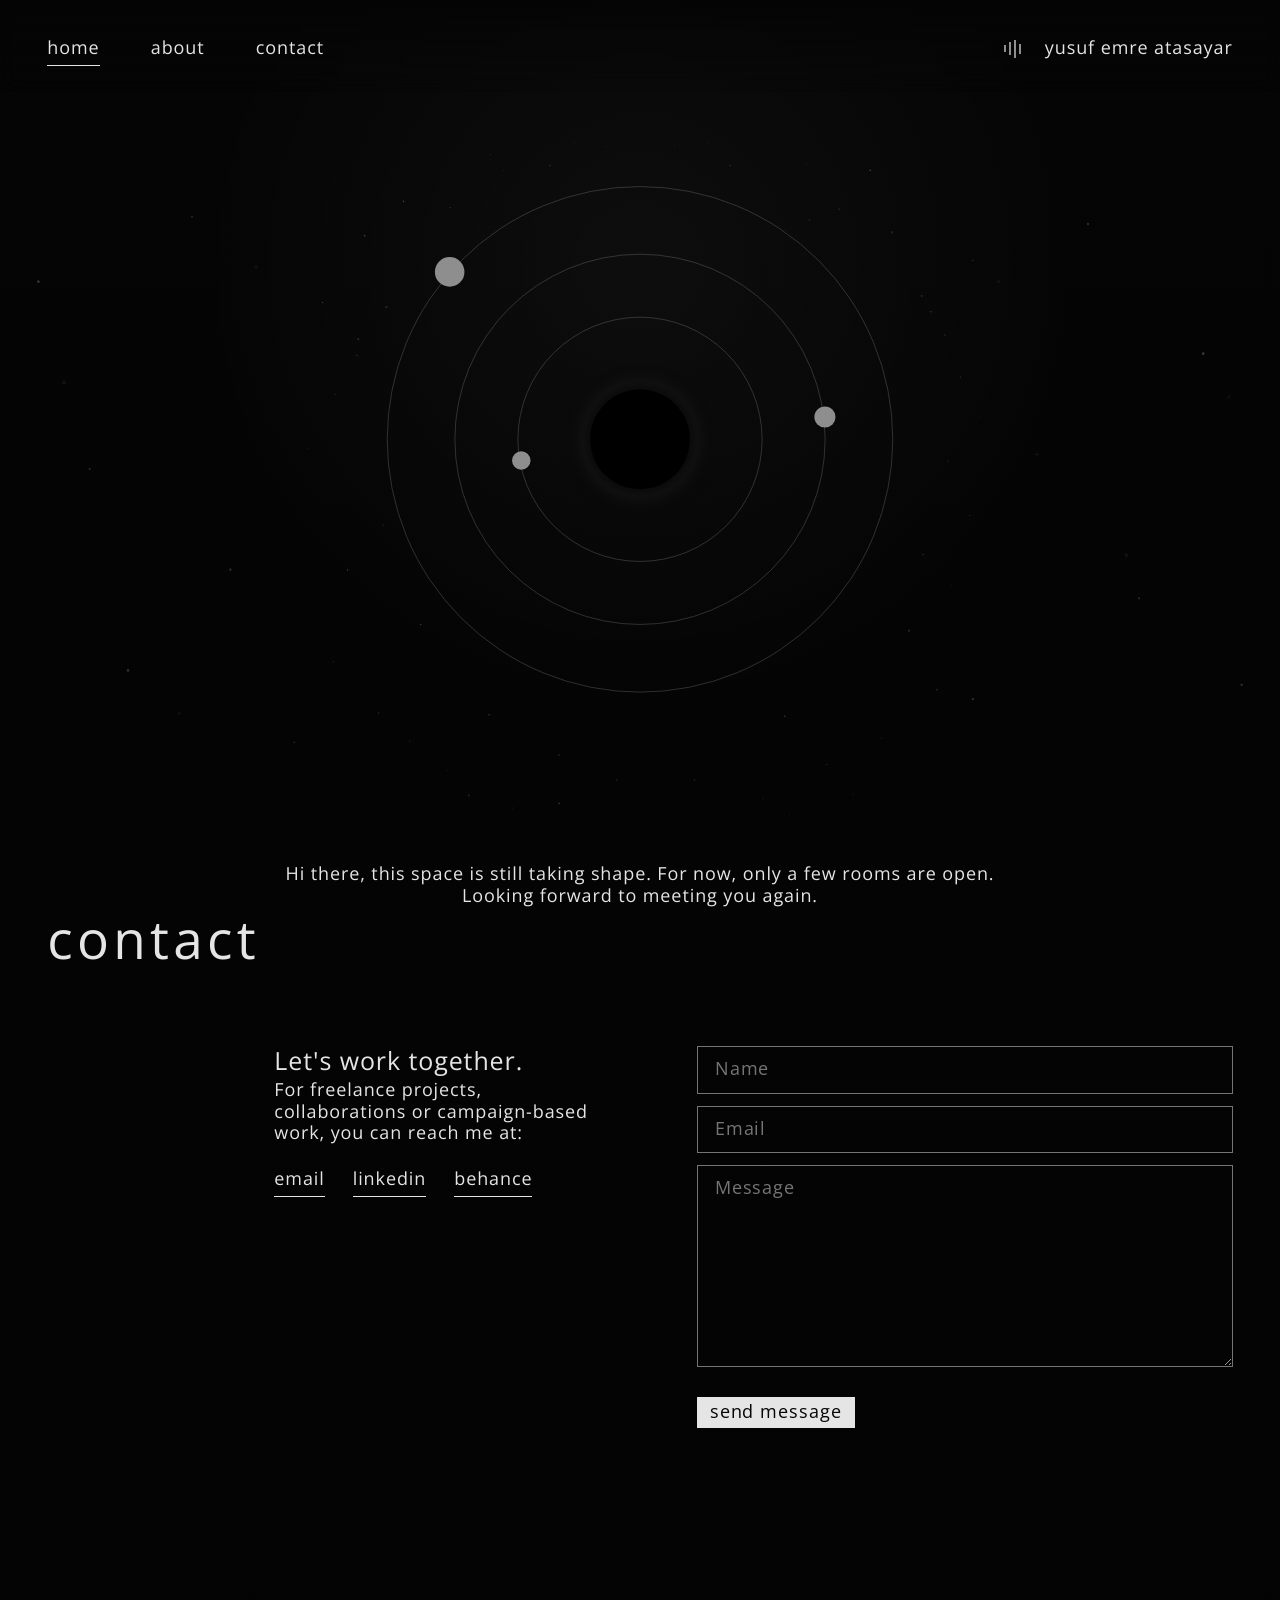
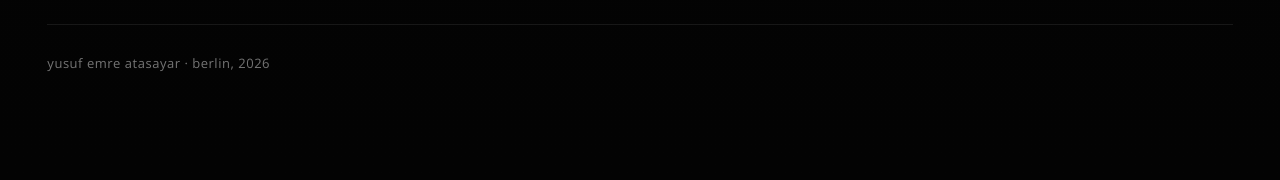
==== commit 778b080c: "Contact form: Cloudflare Turnstile + Worker proxy + styled sent/error status - Form now POSTs to the" ====
--- a/index.html
+++ b/index.html
@@ -69,7 +69,8 @@
       href="https://fonts.googleapis.com/css2?family=Open+Sans:wght@300;400;500;600;700&display=swap"
       rel="stylesheet"
     />
-    <link rel="stylesheet" href="styles.css?v=20260602-4" />
+    <script src="https://challenges.cloudflare.com/turnstile/v0/api.js" async defer></script>
+    <link rel="stylesheet" href="styles.css?v=20260602-5" />
   </head>
   <body>
     <div class="site-shell">
@@ -320,6 +321,7 @@
                 <span class="sr-only">Message</span>
                 <textarea name="message" placeholder="Message" rows="6" required></textarea>
               </label>
+              <div class="cf-turnstile" data-sitekey="0x4AAAAAADdmrfBKUS21sUba" data-theme="dark"></div>
               <button type="submit">send message</button>
             </form>
           </div>
@@ -335,6 +337,6 @@
 
     <script src="analytics.js"></script>
     <script src="https://w.soundcloud.com/player/api.js"></script>
-    <script src="script.js?v=20260601-1"></script>
+    <script src="script.js?v=20260602-1"></script>
   </body>
 </html>
--- a/styles.css
+++ b/styles.css
@@ -1125,6 +1125,30 @@
   transform: none;
 }
 
+.contact-form__status {
+  margin-top: 16px;
+  font-size: 14px;
+  line-height: 1.5;
+  letter-spacing: 0.02em;
+  opacity: 0;
+  transform: translateY(6px);
+  transition: opacity 320ms ease, transform 320ms ease;
+}
+
+.contact-form__status.is-success,
+.contact-form__status.is-error {
+  opacity: 1;
+  transform: translateY(0);
+}
+
+.contact-form__status.is-success {
+  color: #9ed8b1;
+}
+
+.contact-form__status.is-error {
+  color: #e59a95;
+}
+
 .about-main {
   padding-top: 72px;
 }
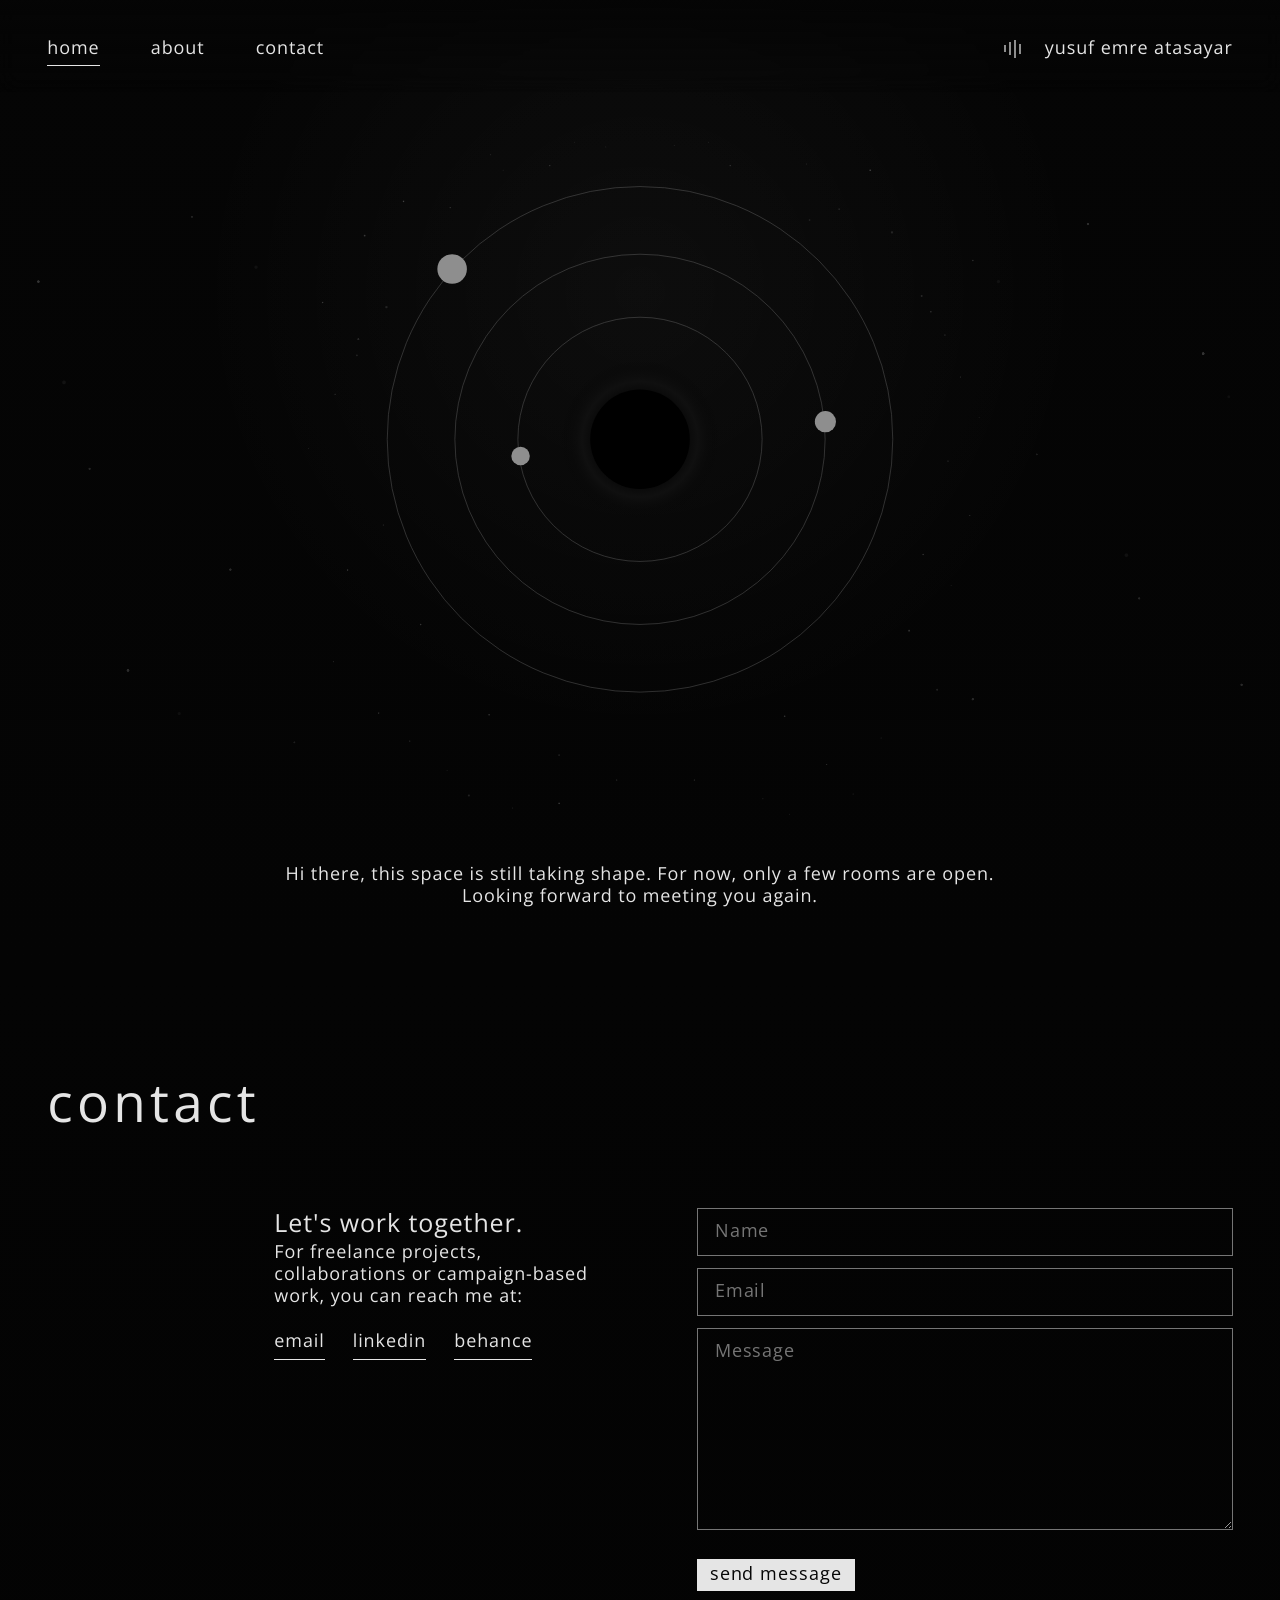
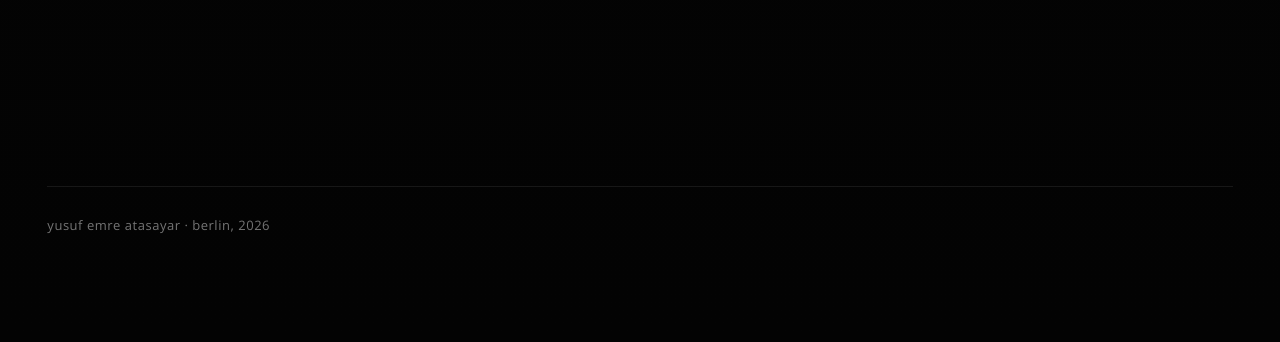
==== commit effecae4: "Mobile UX pass + demo contact spacing - Mobile: hide sound menu; tapping the icon plays a random tra" ====
--- a/index.html
+++ b/index.html
@@ -70,7 +70,7 @@
       rel="stylesheet"
     />
     <script src="https://challenges.cloudflare.com/turnstile/v0/api.js" async defer></script>
-    <link rel="stylesheet" href="styles.css?v=20260602-5" />
+    <link rel="stylesheet" href="styles.css?v=20260602-6" />
   </head>
   <body>
     <div class="site-shell">
@@ -337,6 +337,6 @@
 
     <script src="analytics.js"></script>
     <script src="https://w.soundcloud.com/player/api.js"></script>
-    <script src="script.js?v=20260602-1"></script>
+    <script src="script.js?v=20260602-2"></script>
   </body>
 </html>
--- a/styles.css
+++ b/styles.css
@@ -1032,6 +1032,11 @@
   padding-top: 4px;
 }
 
+/* Teaser home has no works section before contact, so add space under the hero. */
+#home .contact-section {
+  padding-top: clamp(96px, 13vw, 180px);
+}
+
 .contact-grid {
   display: grid;
   grid-template-columns: minmax(320px, 1fr) minmax(360px, 566px);
@@ -1078,7 +1083,7 @@
   width: 100%;
   color: var(--fg);
   background: transparent;
-  border: 0.5px solid var(--line);
+  border: 1px solid var(--line);
   border-radius: 0;
   outline: none;
   padding: 11px 17px 13px;
@@ -4289,6 +4294,22 @@
 .contact-copy.is-visible > :nth-child(2),
 .contact-form.is-visible > :nth-child(4) {
   transition-delay: 250ms;
+}
+
+/* Mobile: no scroll-reveal; everything is visible immediately. */
+.reveal-instant [data-reveal],
+.reveal-instant .project-card[data-reveal] .project-index span,
+.reveal-instant .project-card[data-reveal] .project-index h3,
+.reveal-instant .project-card[data-reveal] .project-summary,
+.reveal-instant .project-card[data-reveal] .project-meta,
+.reveal-instant .project-card[data-reveal] .project-actions,
+.reveal-instant .project-card[data-reveal] .project-media,
+.reveal-instant .contact-copy[data-reveal] > *,
+.reveal-instant .contact-copy[data-reveal] .social-links > *,
+.reveal-instant .contact-form[data-reveal] > * {
+  opacity: 1 !important;
+  transform: none !important;
+  transition: none !important;
 }
 
 .project-card.is-visible .project-media,
@@ -5032,8 +5053,7 @@
   }
 
   .sound-menu {
-    gap: 12px;
-    font-size: 12px;
+    display: none;
   }
 
   .sound-menu.is-open {
@@ -5145,6 +5165,11 @@
 
   .about-portrait {
     margin-top: 6px;
+  }
+
+  .about-grid--intro .about-portrait {
+    order: -1;
+    margin-top: 0;
   }
 
   .about-stack {
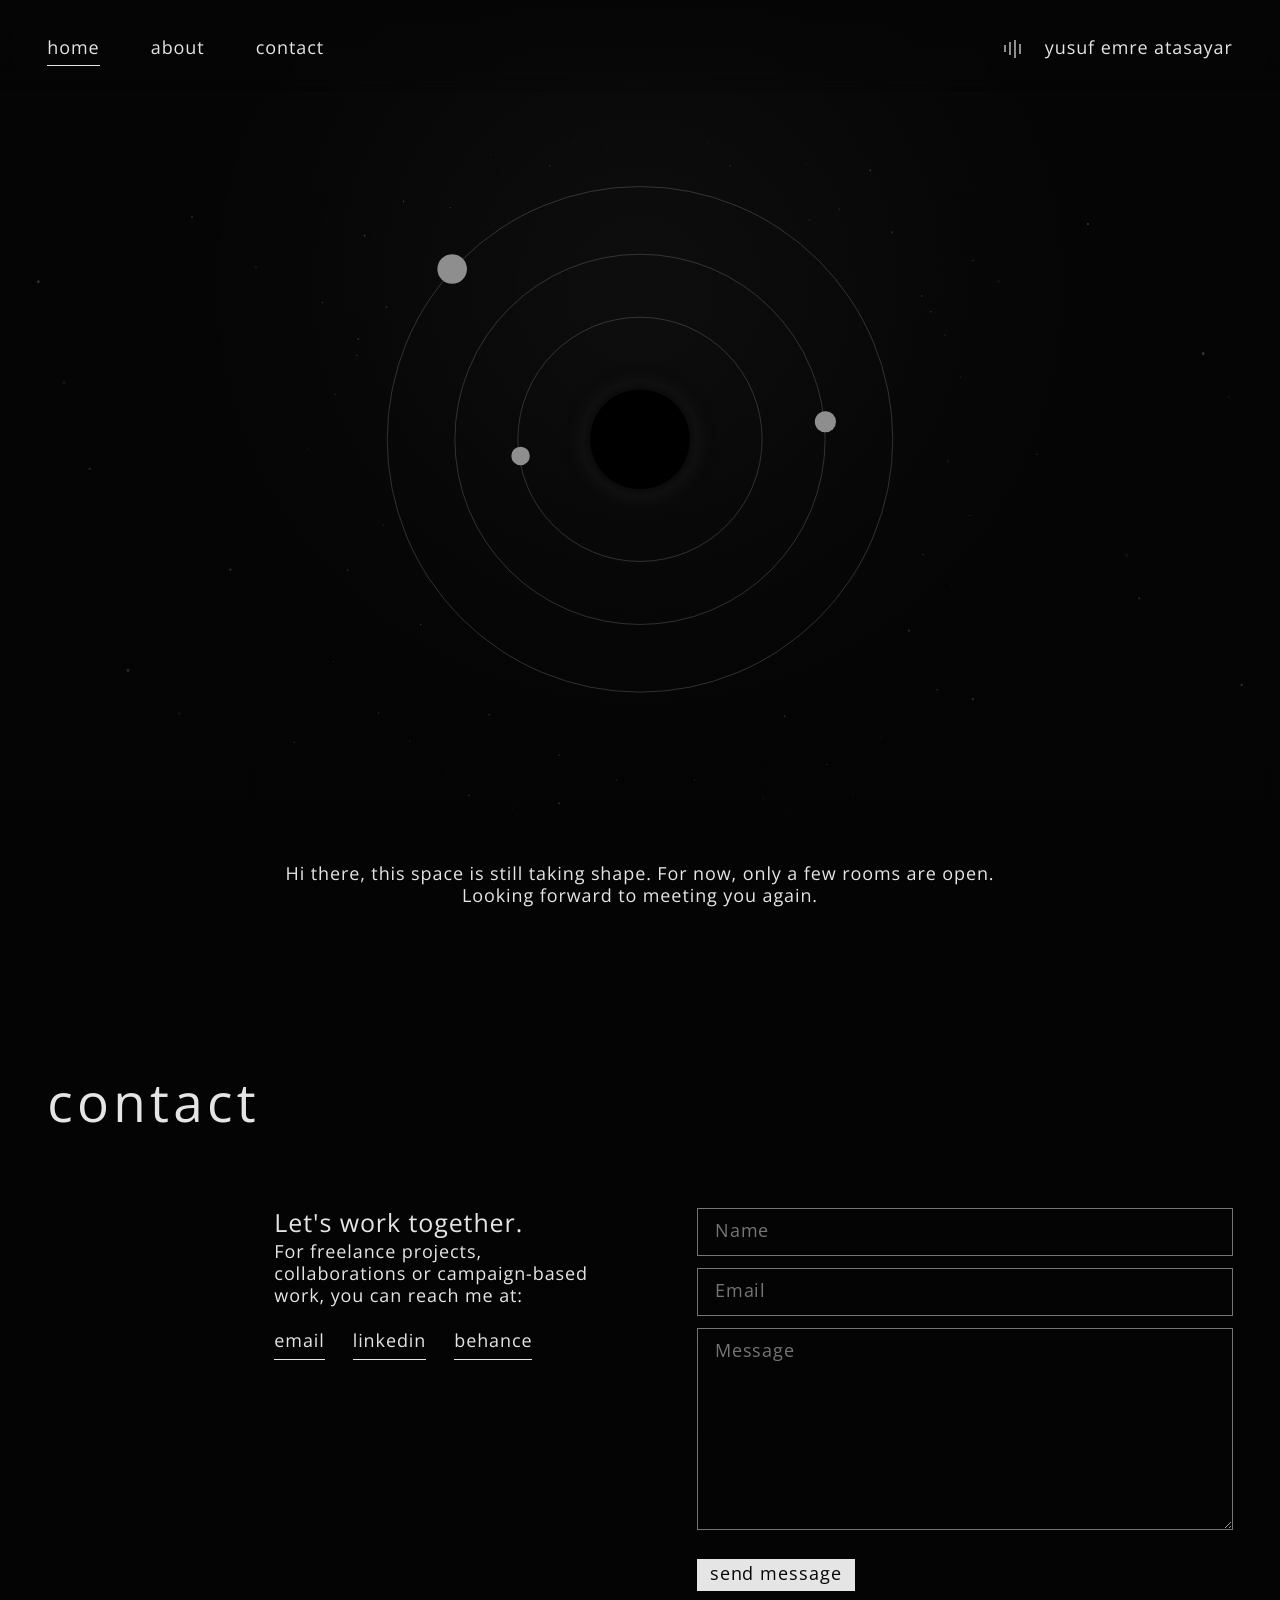
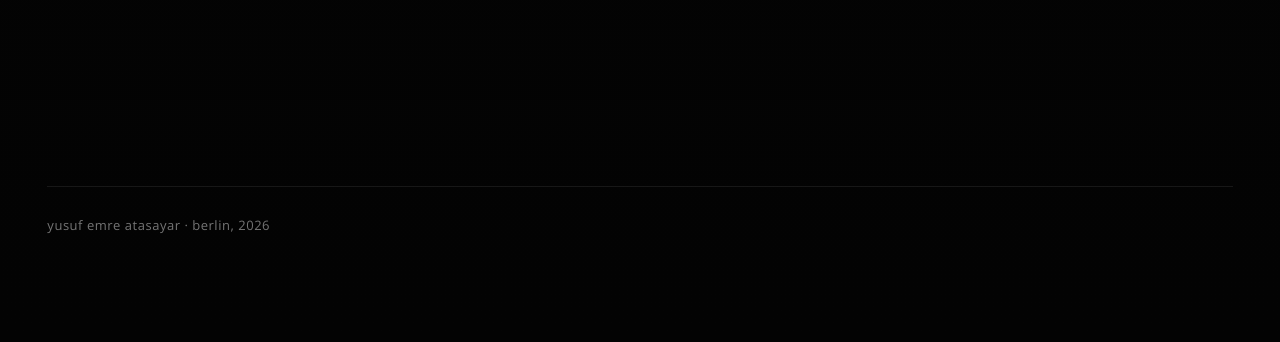
==== commit fd02f3e2: "Fix mobile music: explicit widget.play() on READY when sound is enabled Mobile browsers ignore the S" ====
--- a/index.html
+++ b/index.html
@@ -337,6 +337,6 @@
 
     <script src="analytics.js"></script>
     <script src="https://w.soundcloud.com/player/api.js"></script>
-    <script src="script.js?v=20260602-2"></script>
+    <script src="script.js?v=20260602-3"></script>
   </body>
 </html>
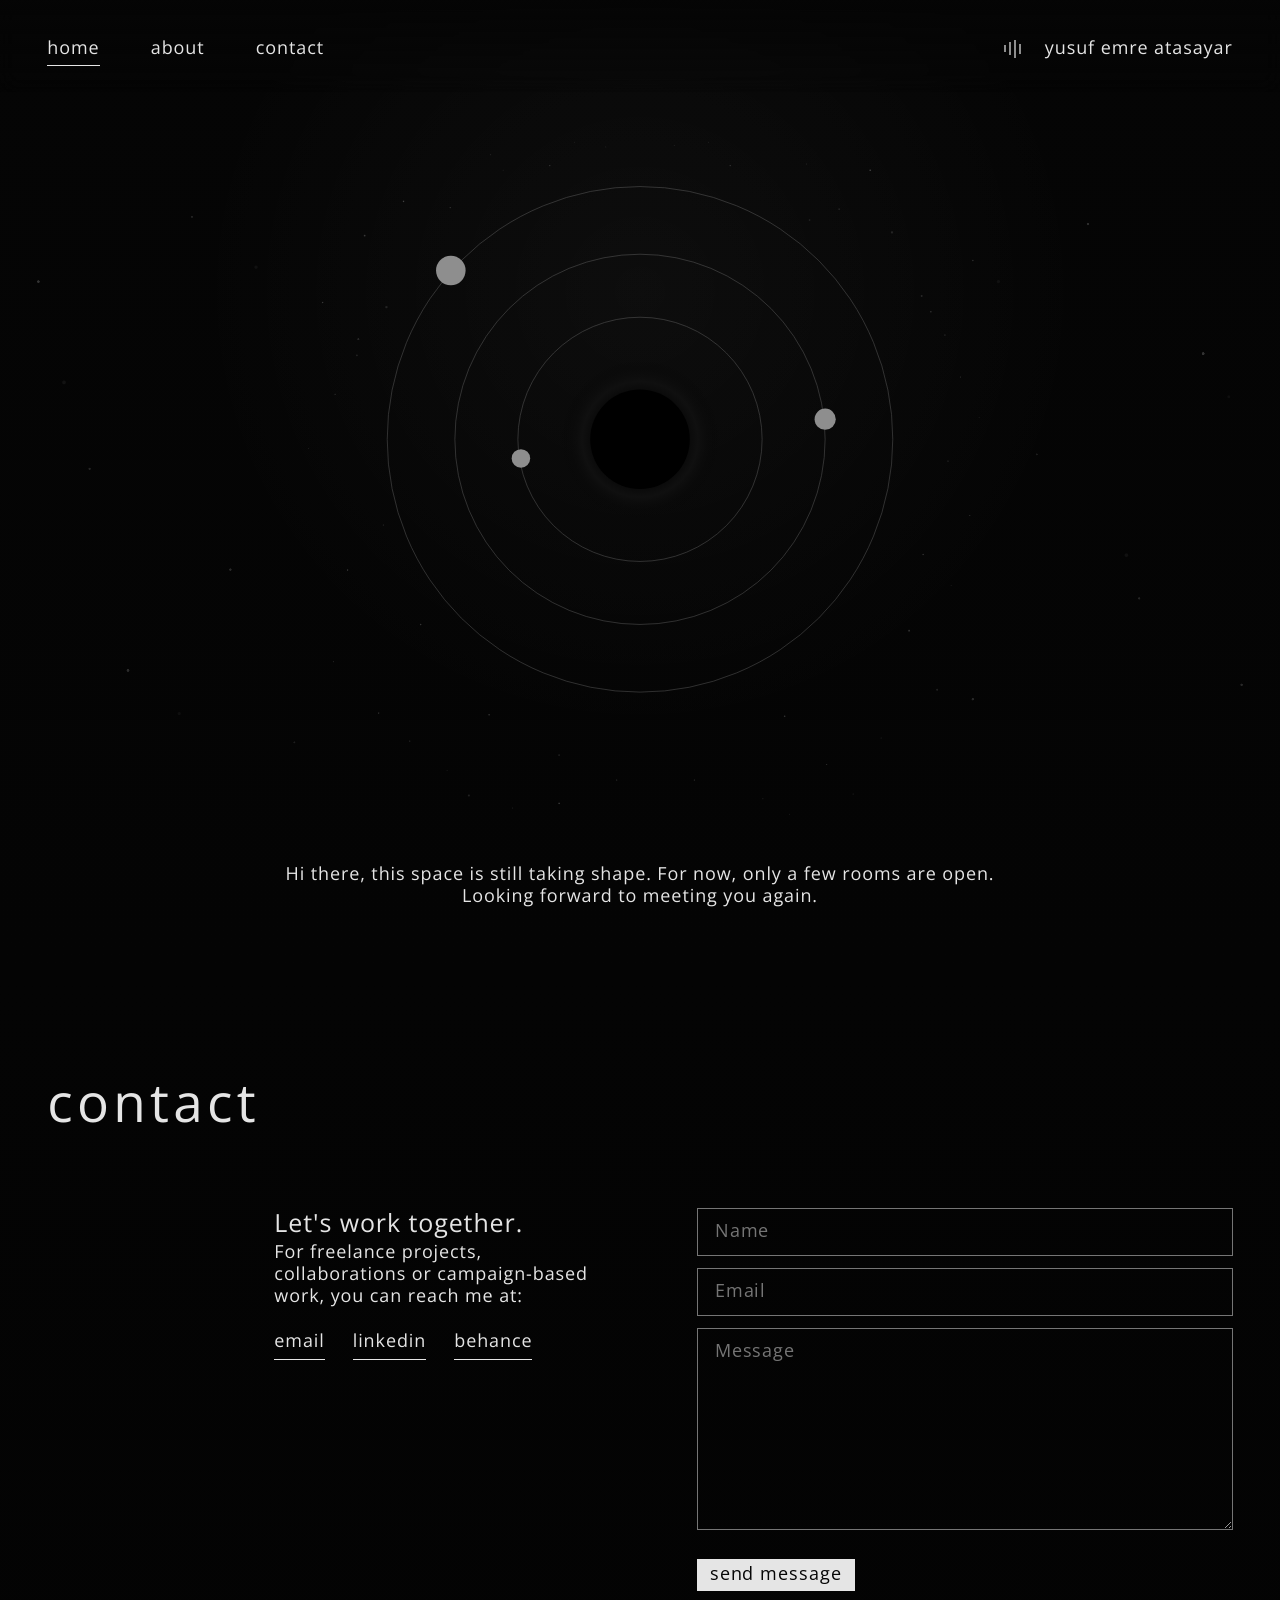
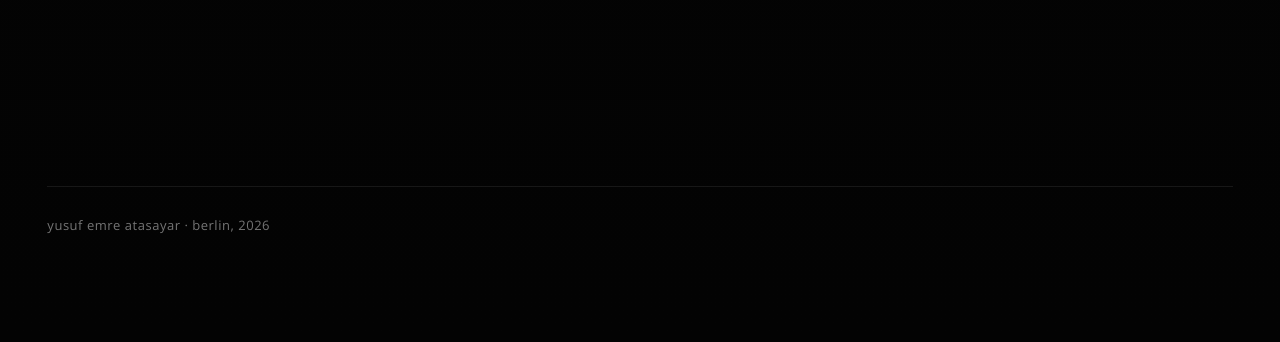
==== commit 7302d1fd: "Mobile music: reuse/pre-warm SoundCloud iframe for reliable iOS playback - Mobile tap now play/pause" ====
--- a/index.html
+++ b/index.html
@@ -337,6 +337,6 @@
 
     <script src="analytics.js"></script>
     <script src="https://w.soundcloud.com/player/api.js"></script>
-    <script src="script.js?v=20260602-3"></script>
+    <script src="script.js?v=20260602-4"></script>
   </body>
 </html>
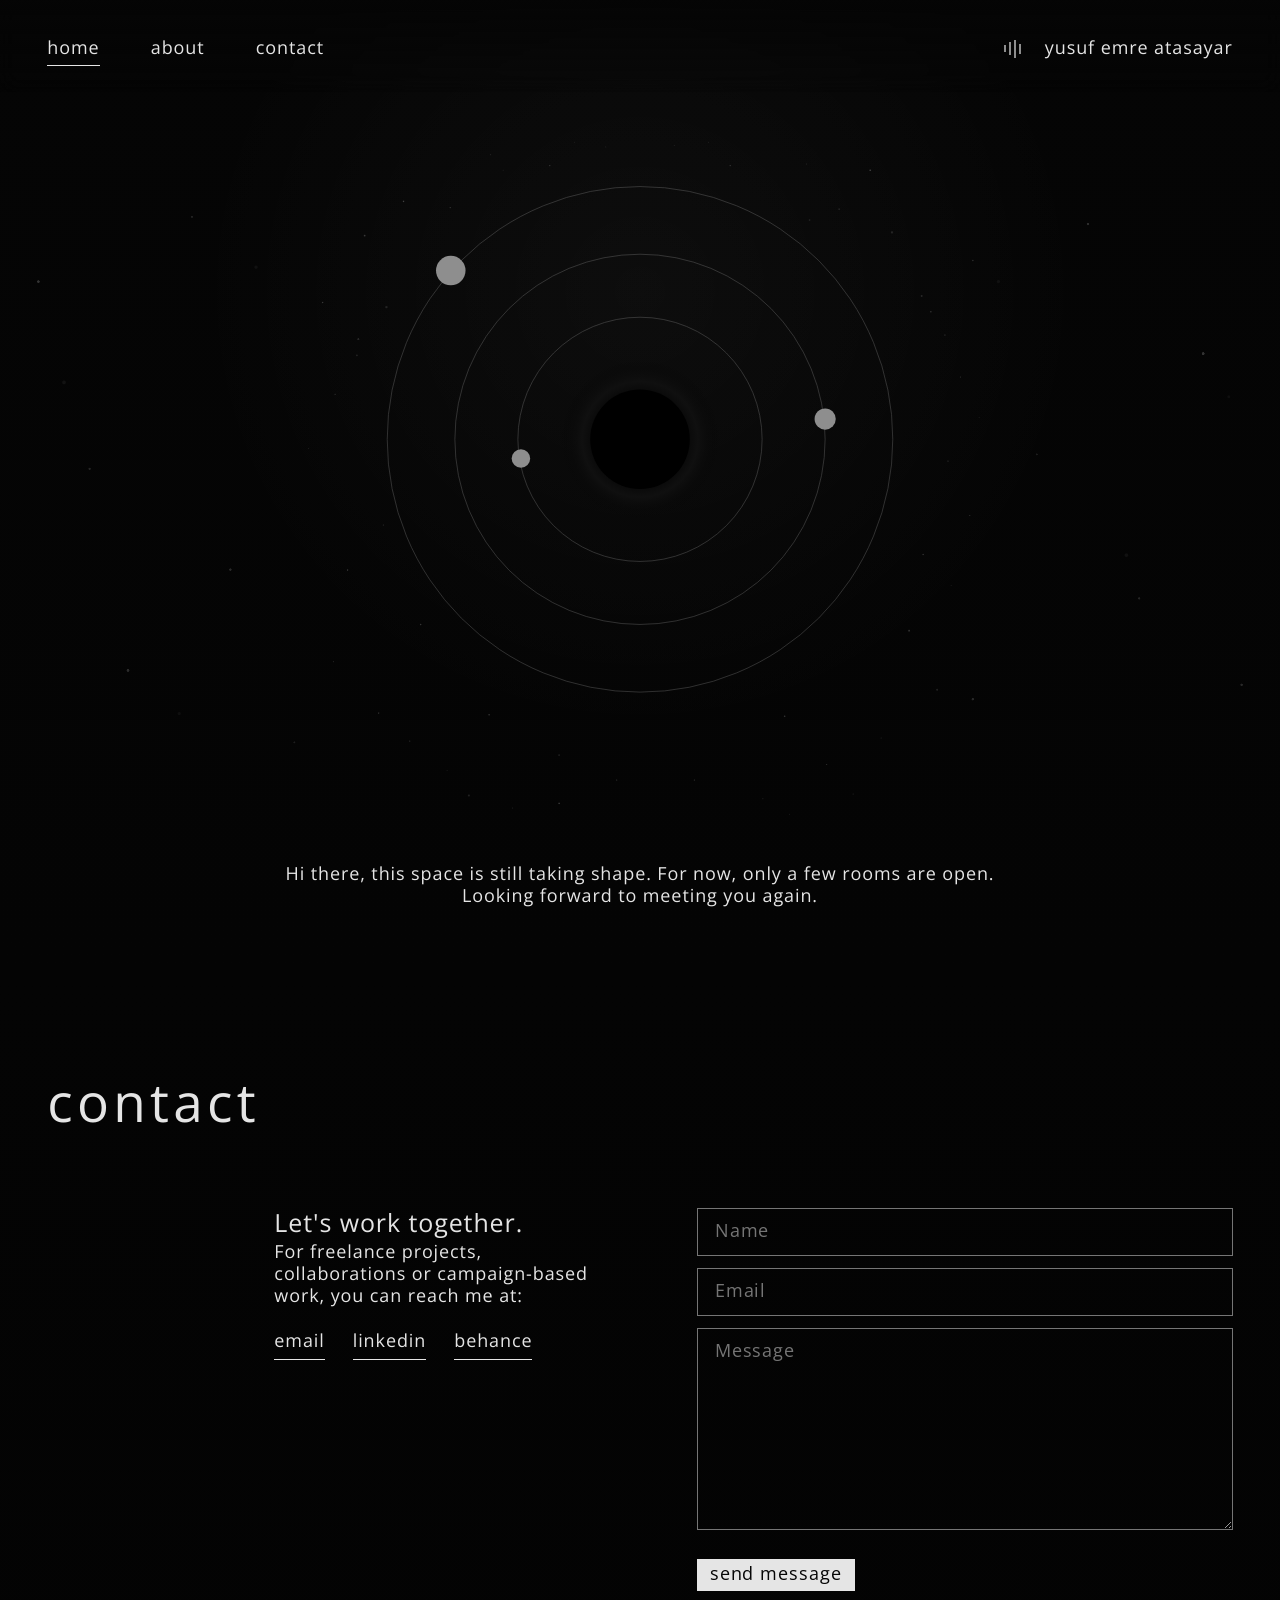
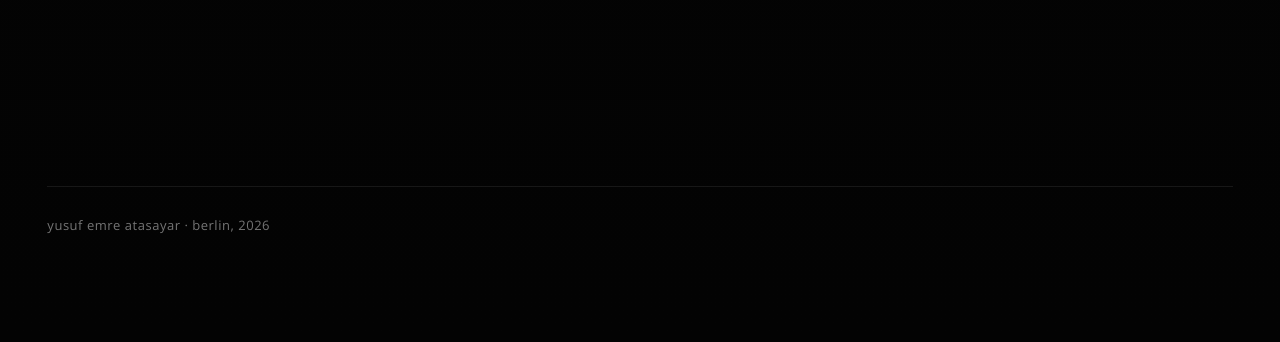
==== commit d0646657: "iOS: don't fake-resume audio across page loads (fixes 2-tap desync) On iOS, restoring sound on a fre" ====
--- a/index.html
+++ b/index.html
@@ -337,6 +337,6 @@
 
     <script src="analytics.js"></script>
     <script src="https://w.soundcloud.com/player/api.js"></script>
-    <script src="script.js?v=20260602-4"></script>
+    <script src="script.js?v=20260602-5"></script>
   </body>
 </html>
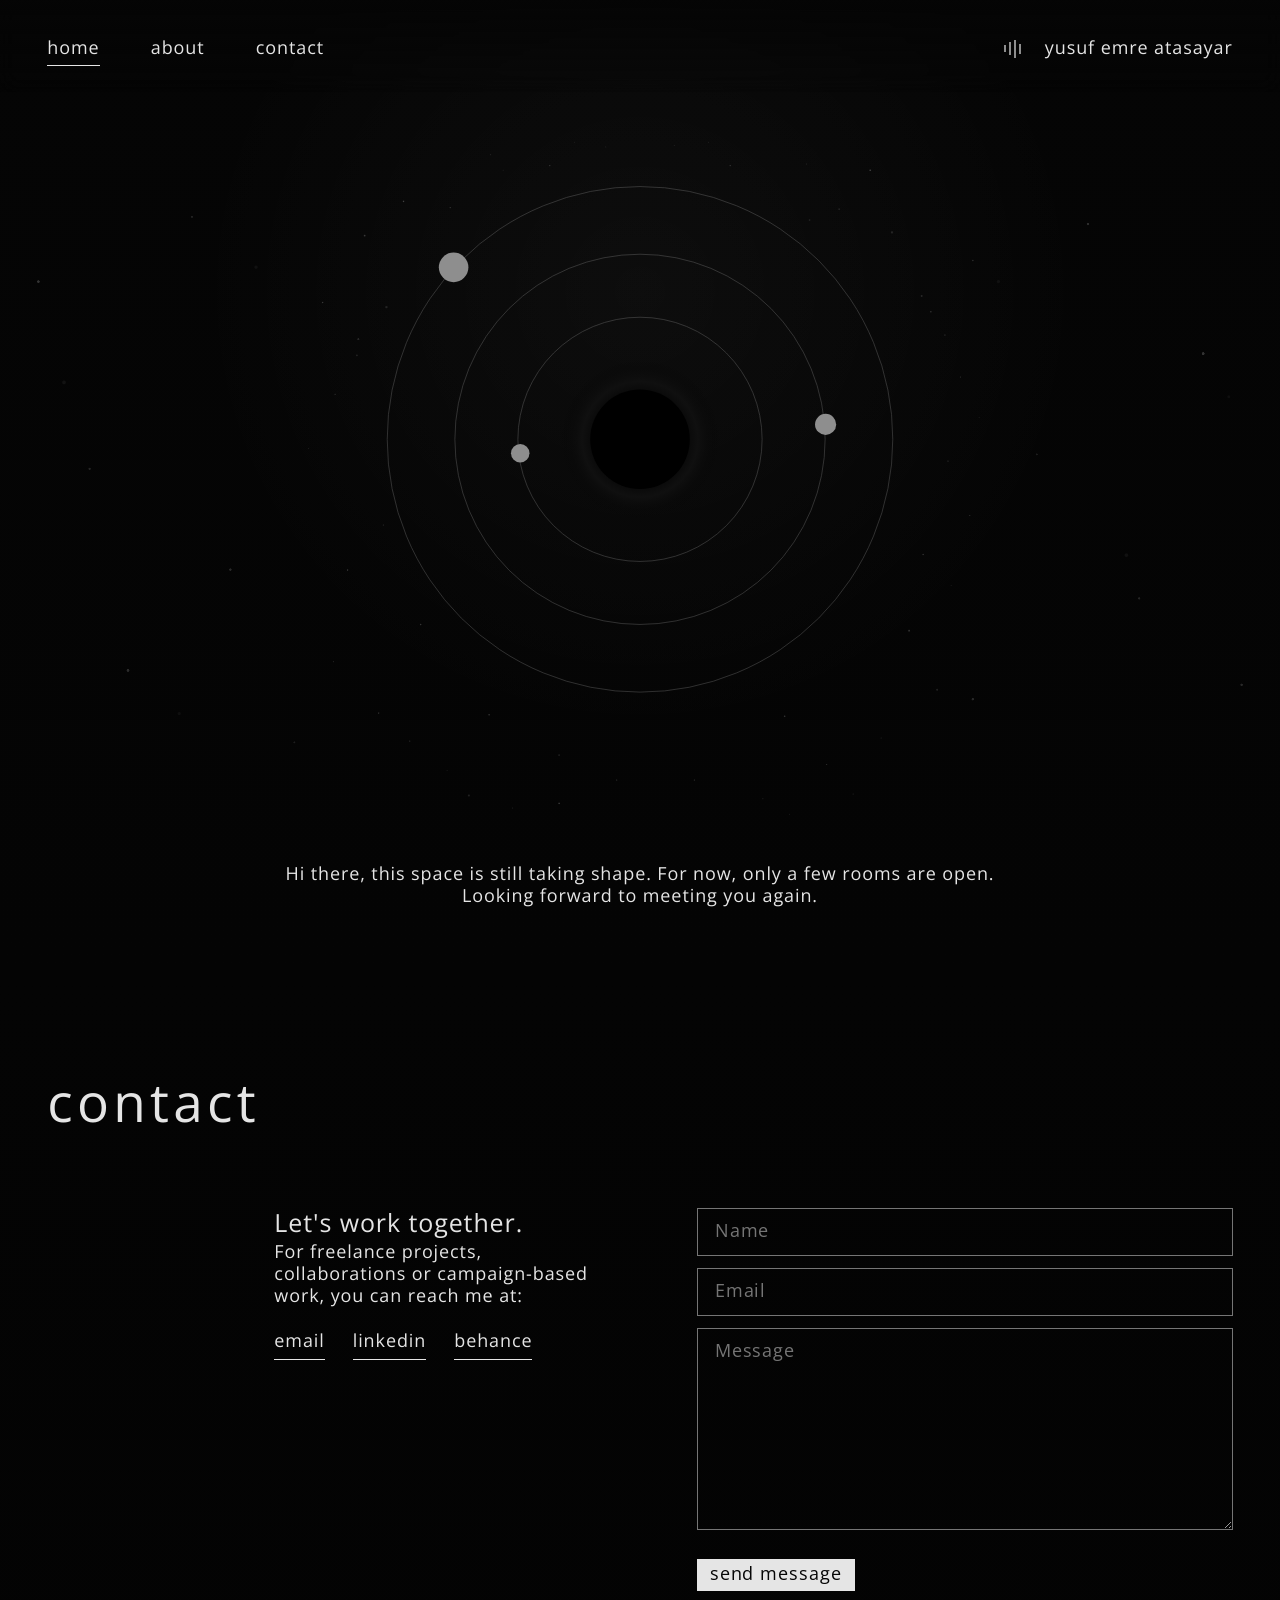
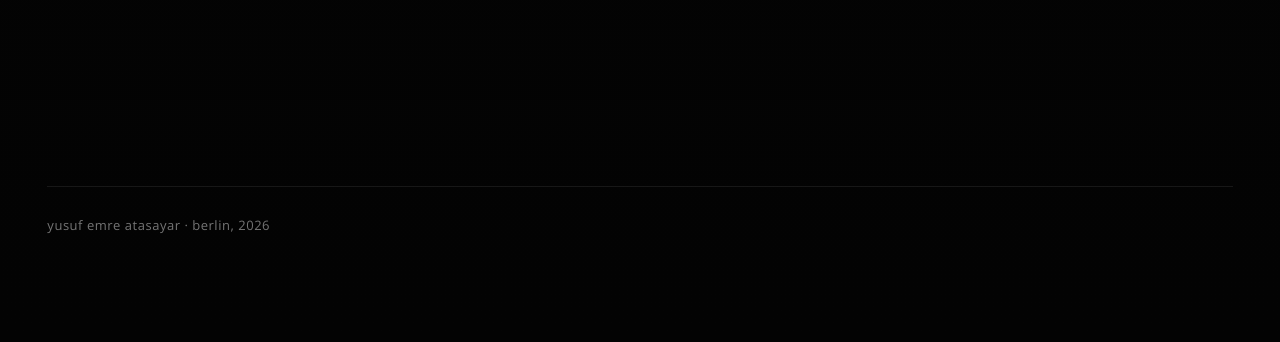
==== commit d7746b99: "Fix toolbox rating dots on mobile (all showed gray) Mobile reveal-instant skipped adding .is-visible" ====
--- a/index.html
+++ b/index.html
@@ -70,7 +70,7 @@
       rel="stylesheet"
     />
     <script src="https://challenges.cloudflare.com/turnstile/v0/api.js" async defer></script>
-    <link rel="stylesheet" href="styles.css?v=20260602-6" />
+    <link rel="stylesheet" href="styles.css?v=20260602-7" />
   </head>
   <body>
     <div class="site-shell">
@@ -337,6 +337,6 @@
 
     <script src="analytics.js"></script>
     <script src="https://w.soundcloud.com/player/api.js"></script>
-    <script src="script.js?v=20260602-5"></script>
+    <script src="script.js?v=20260602-6"></script>
   </body>
 </html>
--- a/styles.css
+++ b/styles.css
@@ -4312,6 +4312,13 @@
   transition: none !important;
 }
 
+/* Mobile: filled rating dots show their final (white) state without the fill animation. */
+.reveal-instant .rating span:not(.is-muted) {
+  background: var(--fg);
+  transform: none;
+  animation: none !important;
+}
+
 .project-card.is-visible .project-media,
 .contact-copy.is-visible .social-links {
   transition-delay: 330ms;
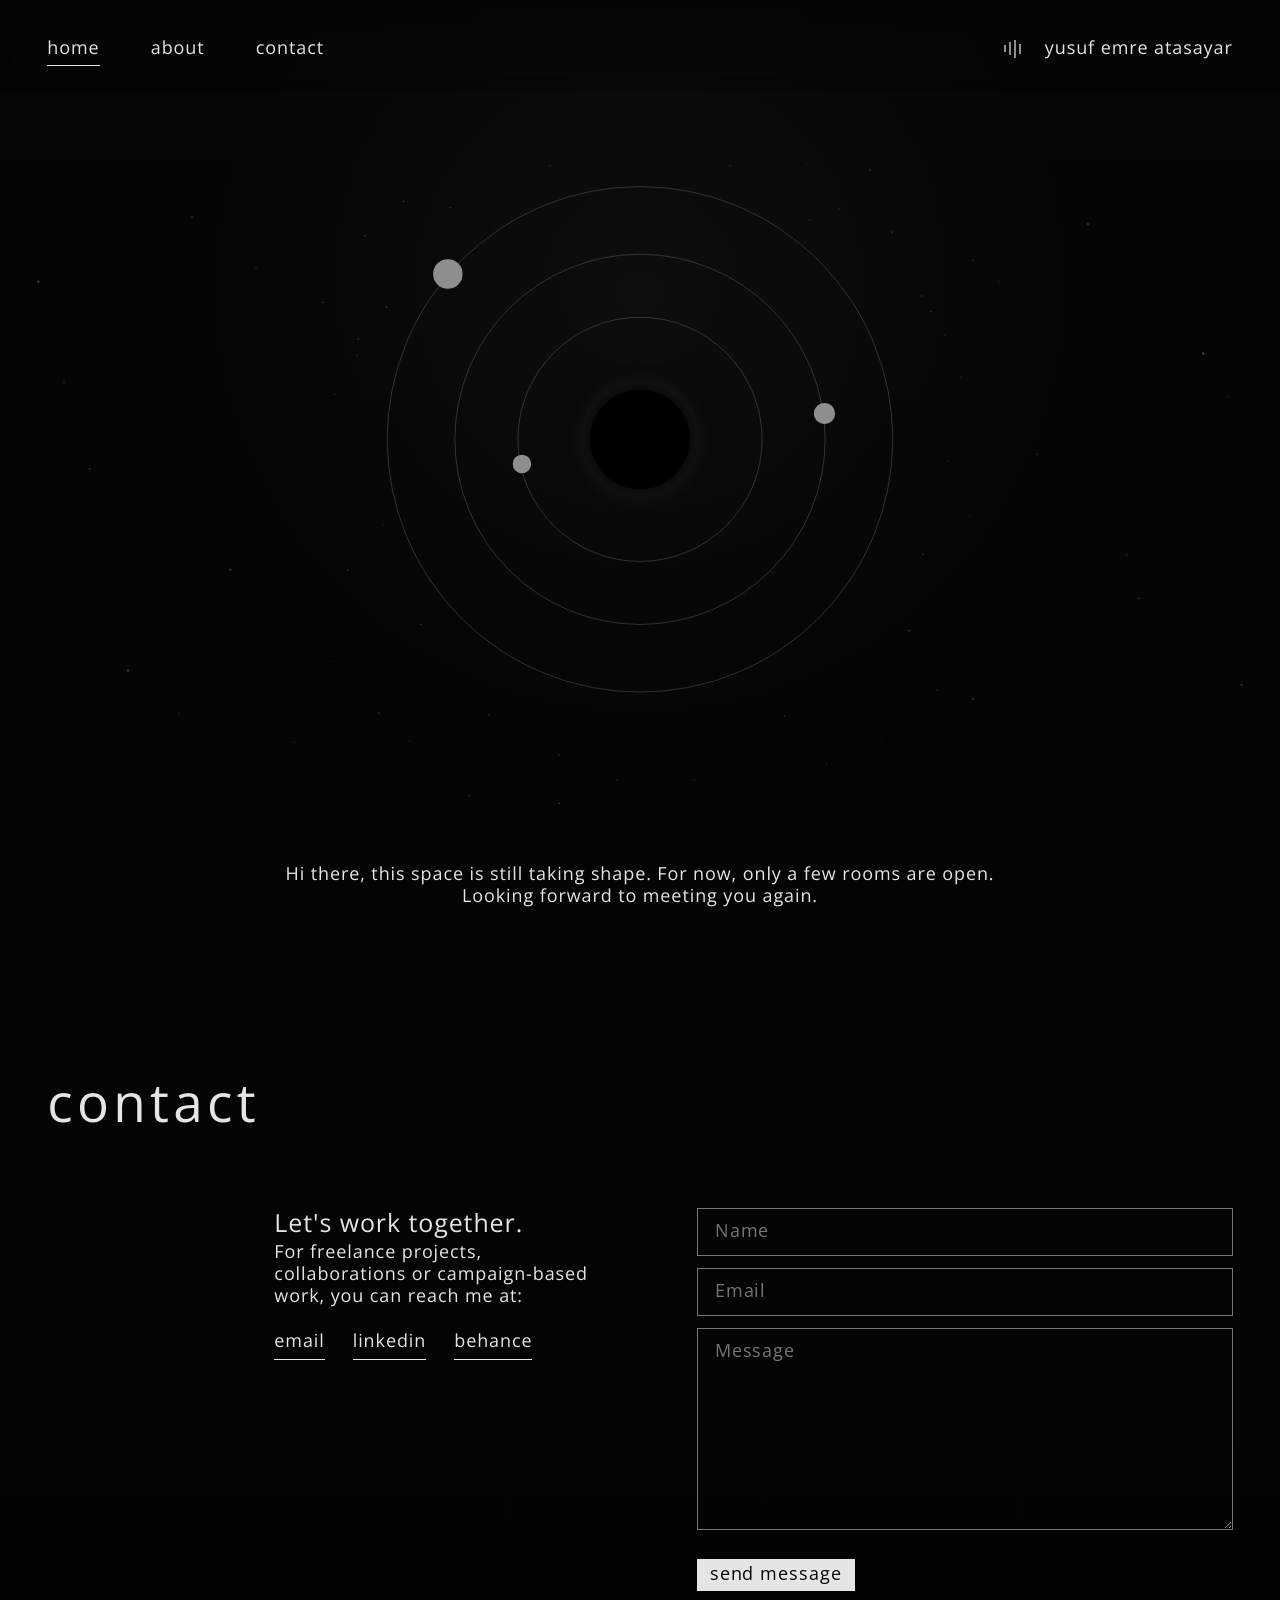
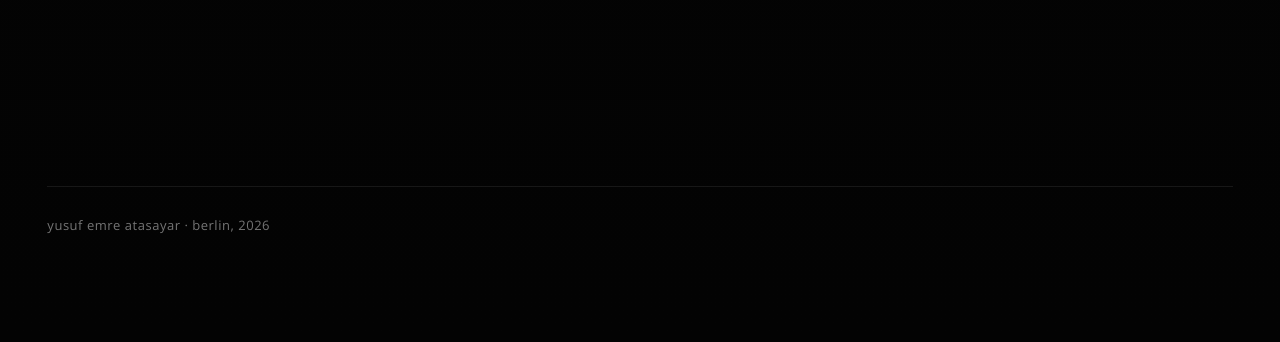
==== commit 759993a0: "teaser: add music card + port performance fixes from full site - bring the full site's sound panel/c" ====
--- a/index.html
+++ b/index.html
@@ -69,8 +69,7 @@
       href="https://fonts.googleapis.com/css2?family=Open+Sans:wght@300;400;500;600;700&display=swap"
       rel="stylesheet"
     />
-    <script src="https://challenges.cloudflare.com/turnstile/v0/api.js" async defer></script>
-    <link rel="stylesheet" href="styles.css?v=20260602-7" />
+    <link rel="stylesheet" href="styles.css?v=20260603-1" />
   </head>
   <body>
     <div class="site-shell">
@@ -337,6 +336,6 @@
 
     <script src="analytics.js"></script>
     <script src="https://w.soundcloud.com/player/api.js"></script>
-    <script src="script.js?v=20260602-6"></script>
+    <script src="script.js?v=20260603-1"></script>
   </body>
 </html>
--- a/styles.css
+++ b/styles.css
@@ -108,33 +108,34 @@
 }
 
 .header-actions {
+  position: relative;
   display: flex;
   align-items: center;
   gap: 18px;
 }
 
-/* Inline menu that slides out to the left of the sound-toggle icon when the
-   icon is clicked. Header is right-anchored via space-between on .site-header,
-   so growing the menu width pushes the whole header-actions cluster leftward
-   without touching the existing flex layout. */
 .sound-menu {
-  display: flex;
-  gap: 16px;
-  align-items: center;
-  max-width: 0;
-  overflow: hidden;
+  position: absolute;
+  top: calc(100% + 14px);
+  right: 0;
+  z-index: 35;
+  display: block;
+  width: min(342px, calc(100vw - (var(--side-pad) * 2)));
+  overflow: visible;
   opacity: 0;
   pointer-events: none;
   font-size: 13px;
   letter-spacing: 0.04em;
-  white-space: nowrap;
-  transition: max-width 280ms cubic-bezier(0.4, 0, 0.2, 1), opacity 180ms ease;
+  white-space: normal;
+  transform: translateY(-8px) scale(0.985);
+  transform-origin: 100% 0;
+  transition: opacity 180ms ease, transform 240ms var(--ease-out);
 }
 
 .sound-menu.is-open {
-  max-width: 260px;
   opacity: 1;
   pointer-events: auto;
+  transform: translateY(0) scale(1);
 }
 
 .sound-menu__item {
@@ -162,6 +163,268 @@
 
 .sound-menu__item[aria-disabled="true"]:hover {
   opacity: 0.25;
+}
+
+.sound-panel {
+  display: grid;
+  grid-template-columns: 76px minmax(0, 1fr);
+  gap: 14px;
+  align-items: center;
+  padding: 14px;
+  background: rgba(5, 5, 5, 0.96);
+  border: 1px solid rgba(229, 229, 229, 0.18);
+  border-radius: 8px;
+  box-shadow: 0 12px 28px rgba(0, 0, 0, 0.34);
+}
+
+.sound-panel__art-link,
+.sound-panel__art {
+  display: block;
+  width: 76px;
+  height: 76px;
+}
+
+.sound-panel__art-link {
+  overflow: hidden;
+  background: #101010;
+  border: 1px solid rgba(229, 229, 229, 0.12);
+  border-radius: 6px;
+}
+
+.sound-panel__art {
+  object-fit: cover;
+  opacity: 0.92;
+  transition: opacity 180ms ease;
+}
+
+.sound-panel__art-link:hover .sound-panel__art,
+.sound-panel__art-link:focus-visible .sound-panel__art {
+  opacity: 1;
+}
+
+.sound-panel__body {
+  min-width: 0;
+}
+
+.sound-panel__title,
+.sound-panel__artist {
+  display: block;
+  overflow: hidden;
+  text-overflow: ellipsis;
+  white-space: nowrap;
+}
+
+.sound-panel__title {
+  color: var(--fg);
+  font-size: 14px;
+  font-weight: 500;
+  line-height: 1.25;
+  letter-spacing: 0.035em;
+}
+
+.sound-panel__artist {
+  margin-top: 5px;
+  color: var(--muted);
+  font-size: 11px;
+  line-height: 1.25;
+  letter-spacing: 0.06em;
+}
+
+.sound-panel__controls {
+  display: flex;
+  gap: 7px;
+  align-items: center;
+  margin-top: 12px;
+}
+
+.sound-panel__progress {
+  margin-top: 11px;
+}
+
+.sound-panel__times {
+  display: flex;
+  justify-content: space-between;
+  margin-bottom: 5px;
+  color: var(--muted);
+  font-size: 10px;
+  line-height: 1;
+  letter-spacing: 0.05em;
+  font-variant-numeric: tabular-nums;
+}
+
+.sound-panel__range {
+  display: block;
+  width: 100%;
+  height: 14px;
+  padding: 0;
+  margin: 0;
+  cursor: pointer;
+  appearance: none;
+  background: transparent;
+}
+
+.sound-panel__range:disabled {
+  cursor: default;
+  opacity: 0.45;
+}
+
+.sound-panel__range::-webkit-slider-runnable-track {
+  height: 3px;
+  background: linear-gradient(90deg, var(--fg) 0 var(--sound-progress, 0%), rgba(229, 229, 229, 0.18) var(--sound-progress, 0%) 100%);
+  border-radius: 999px;
+}
+
+.sound-panel__range::-webkit-slider-thumb {
+  width: 10px;
+  height: 10px;
+  margin-top: -3.5px;
+  appearance: none;
+  background: var(--fg);
+  border: 0;
+  border-radius: 999px;
+}
+
+.sound-panel__range:focus-visible {
+  outline: none;
+}
+
+.sound-panel__range:focus-visible::-webkit-slider-thumb {
+  background: var(--accent);
+}
+
+.sound-panel__range::-moz-range-track {
+  height: 3px;
+  background: rgba(229, 229, 229, 0.18);
+  border-radius: 999px;
+}
+
+.sound-panel__range::-moz-range-progress {
+  height: 3px;
+  background: var(--fg);
+  border-radius: 999px;
+}
+
+.sound-panel__range::-moz-range-thumb {
+  width: 10px;
+  height: 10px;
+  background: var(--fg);
+  border: 0;
+  border-radius: 999px;
+}
+
+.sound-panel__button {
+  display: inline-grid;
+  width: 32px;
+  height: 32px;
+  padding: 0;
+  color: var(--fg);
+  cursor: pointer;
+  background: rgba(229, 229, 229, 0.045);
+  border: 1px solid rgba(229, 229, 229, 0.14);
+  border-radius: 999px;
+  place-items: center;
+  transition: color 160ms ease, border-color 160ms ease, background 160ms ease;
+}
+
+.sound-panel__button:hover,
+.sound-panel__button:focus-visible {
+  color: var(--accent);
+  background: rgba(229, 229, 229, 0.075);
+  border-color: rgba(200, 255, 90, 0.62);
+  outline: none;
+}
+
+.sound-panel__button[aria-disabled="true"] {
+  color: var(--muted);
+  cursor: default;
+  opacity: 0.36;
+}
+
+.sound-panel__icon {
+  position: relative;
+  display: block;
+  color: currentColor;
+}
+
+.sound-panel__icon--play {
+  width: 0;
+  height: 0;
+  margin-left: 2px;
+  border-top: 7px solid transparent;
+  border-bottom: 7px solid transparent;
+  border-left: 11px solid currentColor;
+}
+
+.sound-panel__button.is-playing .sound-panel__icon--play {
+  width: 14px;
+  height: 16px;
+  margin-left: 0;
+  border: 0;
+}
+
+.sound-panel__button.is-playing .sound-panel__icon--play::before,
+.sound-panel__button.is-playing .sound-panel__icon--play::after {
+  position: absolute;
+  top: 0;
+  width: 4px;
+  height: 16px;
+  content: "";
+  background: currentColor;
+  border-radius: 2px;
+}
+
+.sound-panel__button.is-playing .sound-panel__icon--play::before {
+  left: 1px;
+}
+
+.sound-panel__button.is-playing .sound-panel__icon--play::after {
+  right: 1px;
+}
+
+.sound-panel__icon--previous,
+.sound-panel__icon--next {
+  width: 18px;
+  height: 16px;
+}
+
+.sound-panel__icon--previous::before,
+.sound-panel__icon--next::before {
+  position: absolute;
+  top: 1px;
+  width: 0;
+  height: 0;
+  content: "";
+  border-top: 7px solid transparent;
+  border-bottom: 7px solid transparent;
+}
+
+.sound-panel__icon--previous::before {
+  right: 1px;
+  border-right: 11px solid currentColor;
+}
+
+.sound-panel__icon--next::before {
+  left: 1px;
+  border-left: 11px solid currentColor;
+}
+
+.sound-panel__icon--previous::after,
+.sound-panel__icon--next::after {
+  position: absolute;
+  top: 2px;
+  width: 3px;
+  height: 12px;
+  content: "";
+  background: currentColor;
+  border-radius: 2px;
+}
+
+.sound-panel__icon--previous::after {
+  left: 2px;
+}
+
+.sound-panel__icon--next::after {
+  right: 2px;
 }
 
 .sound-toggle {
@@ -288,6 +551,17 @@
 .text-link:focus-visible::after {
   transform: scaleX(1);
   transform-origin: left;
+}
+
+/* Inline prose link: blends with body text, only the site accent on hover. */
+.inline-link {
+  color: inherit;
+  transition: color 180ms ease;
+}
+
+.inline-link:hover,
+.inline-link:focus-visible {
+  color: var(--accent);
 }
 
 .hero-section {
@@ -5060,11 +5334,33 @@
   }
 
   .sound-menu {
+    top: calc(100% + 12px);
+    right: 0;
+    width: min(318px, calc(100vw - 44px));
+  }
+
+  .sound-panel {
+    grid-template-columns: 64px minmax(0, 1fr);
+    gap: 12px;
+    padding: 12px;
+  }
+
+  .sound-panel__art-link,
+  .sound-panel__art {
+    width: 64px;
+    height: 64px;
+  }
+
+  .sound-panel__title {
+    font-size: 13px;
+  }
+
+  .sound-panel__controls {
+    margin-top: 10px;
+  }
+
+  .sound-panel__progress {
     display: none;
-  }
-
-  .sound-menu.is-open {
-    max-width: 210px;
   }
 
   .nav-links {
